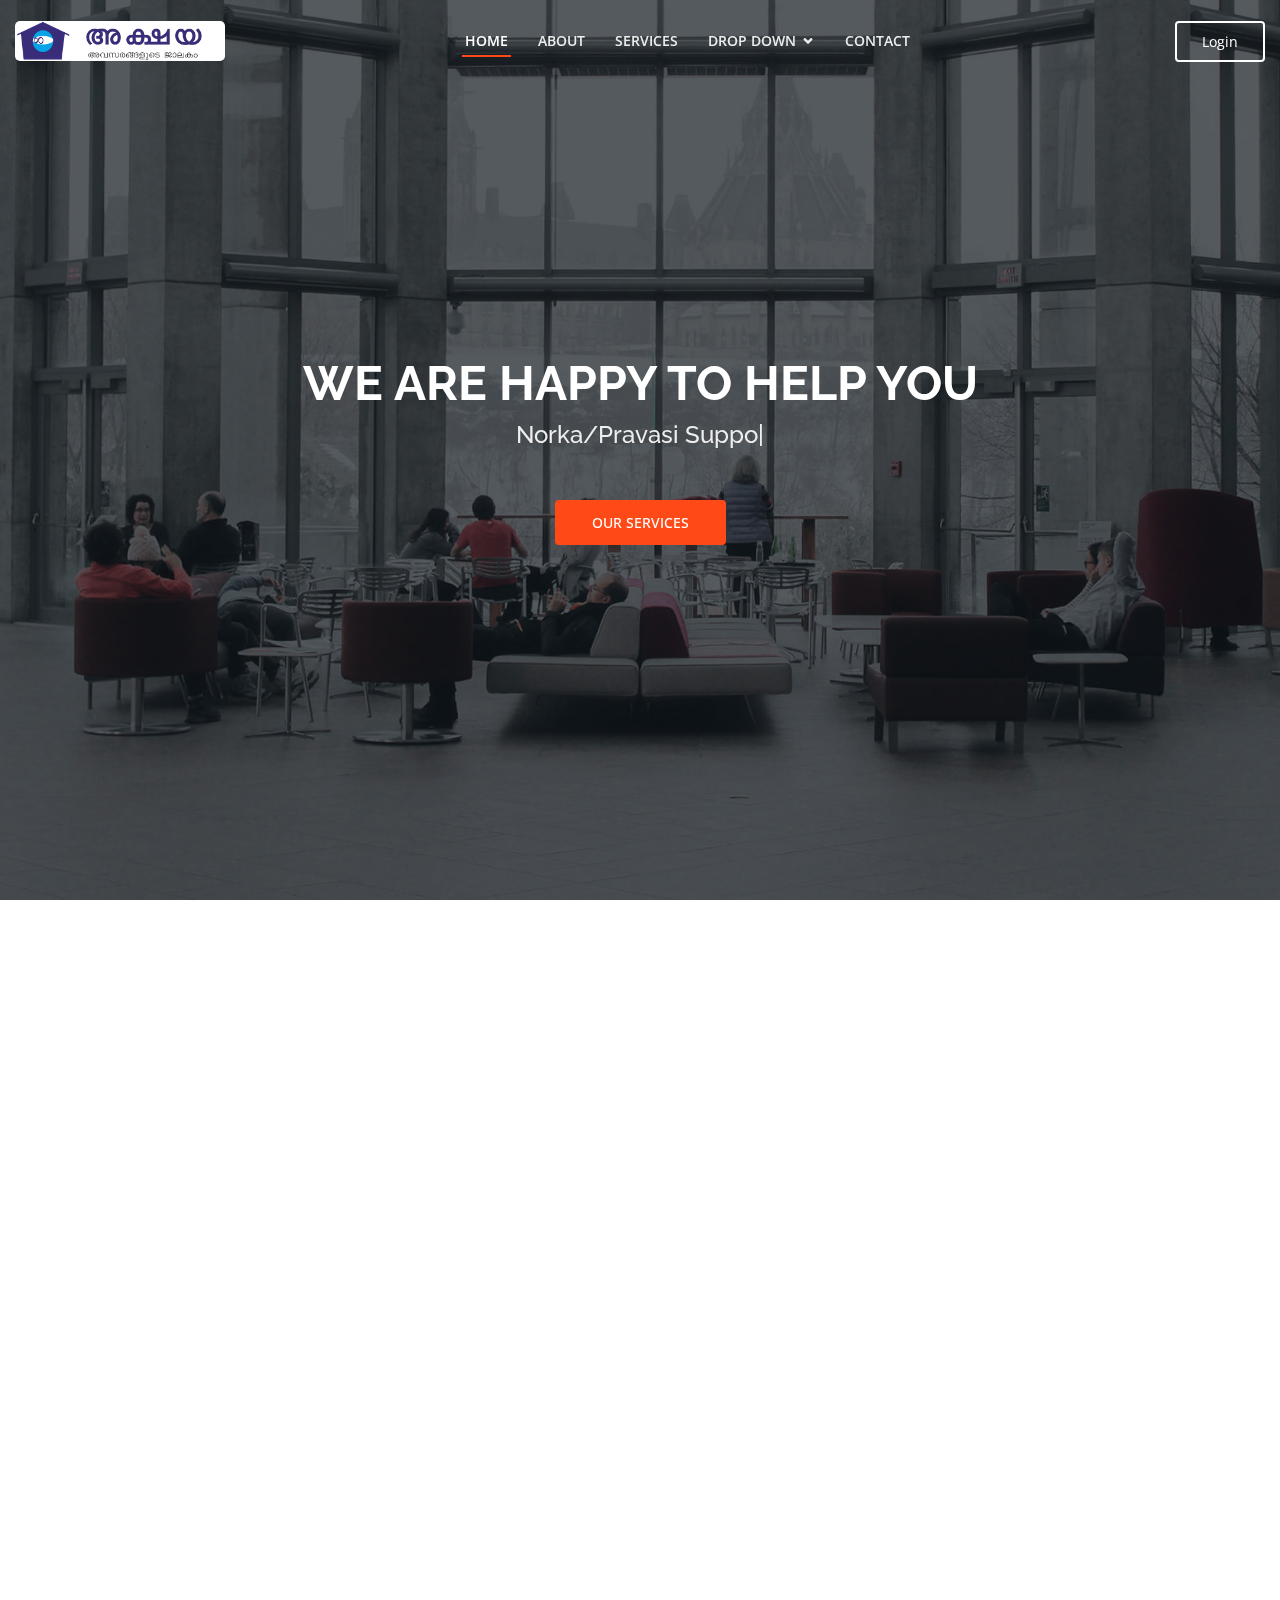
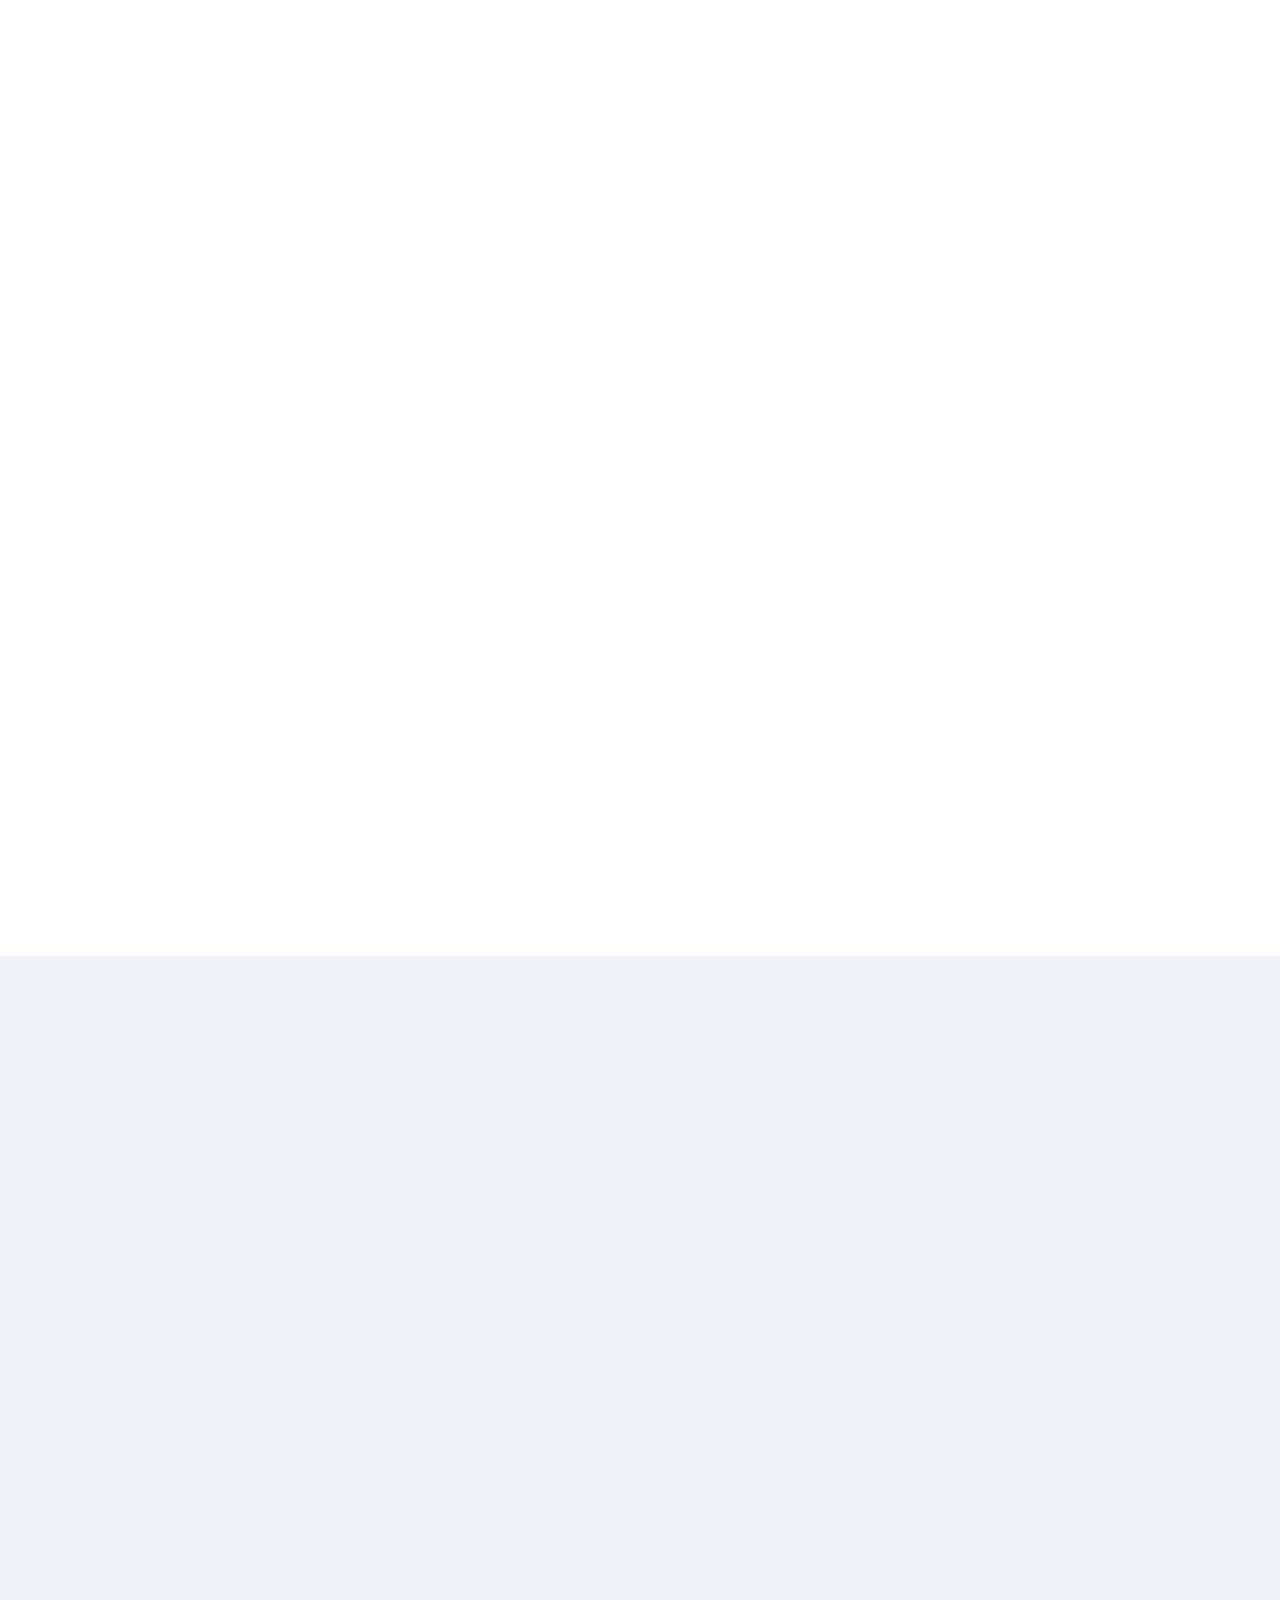
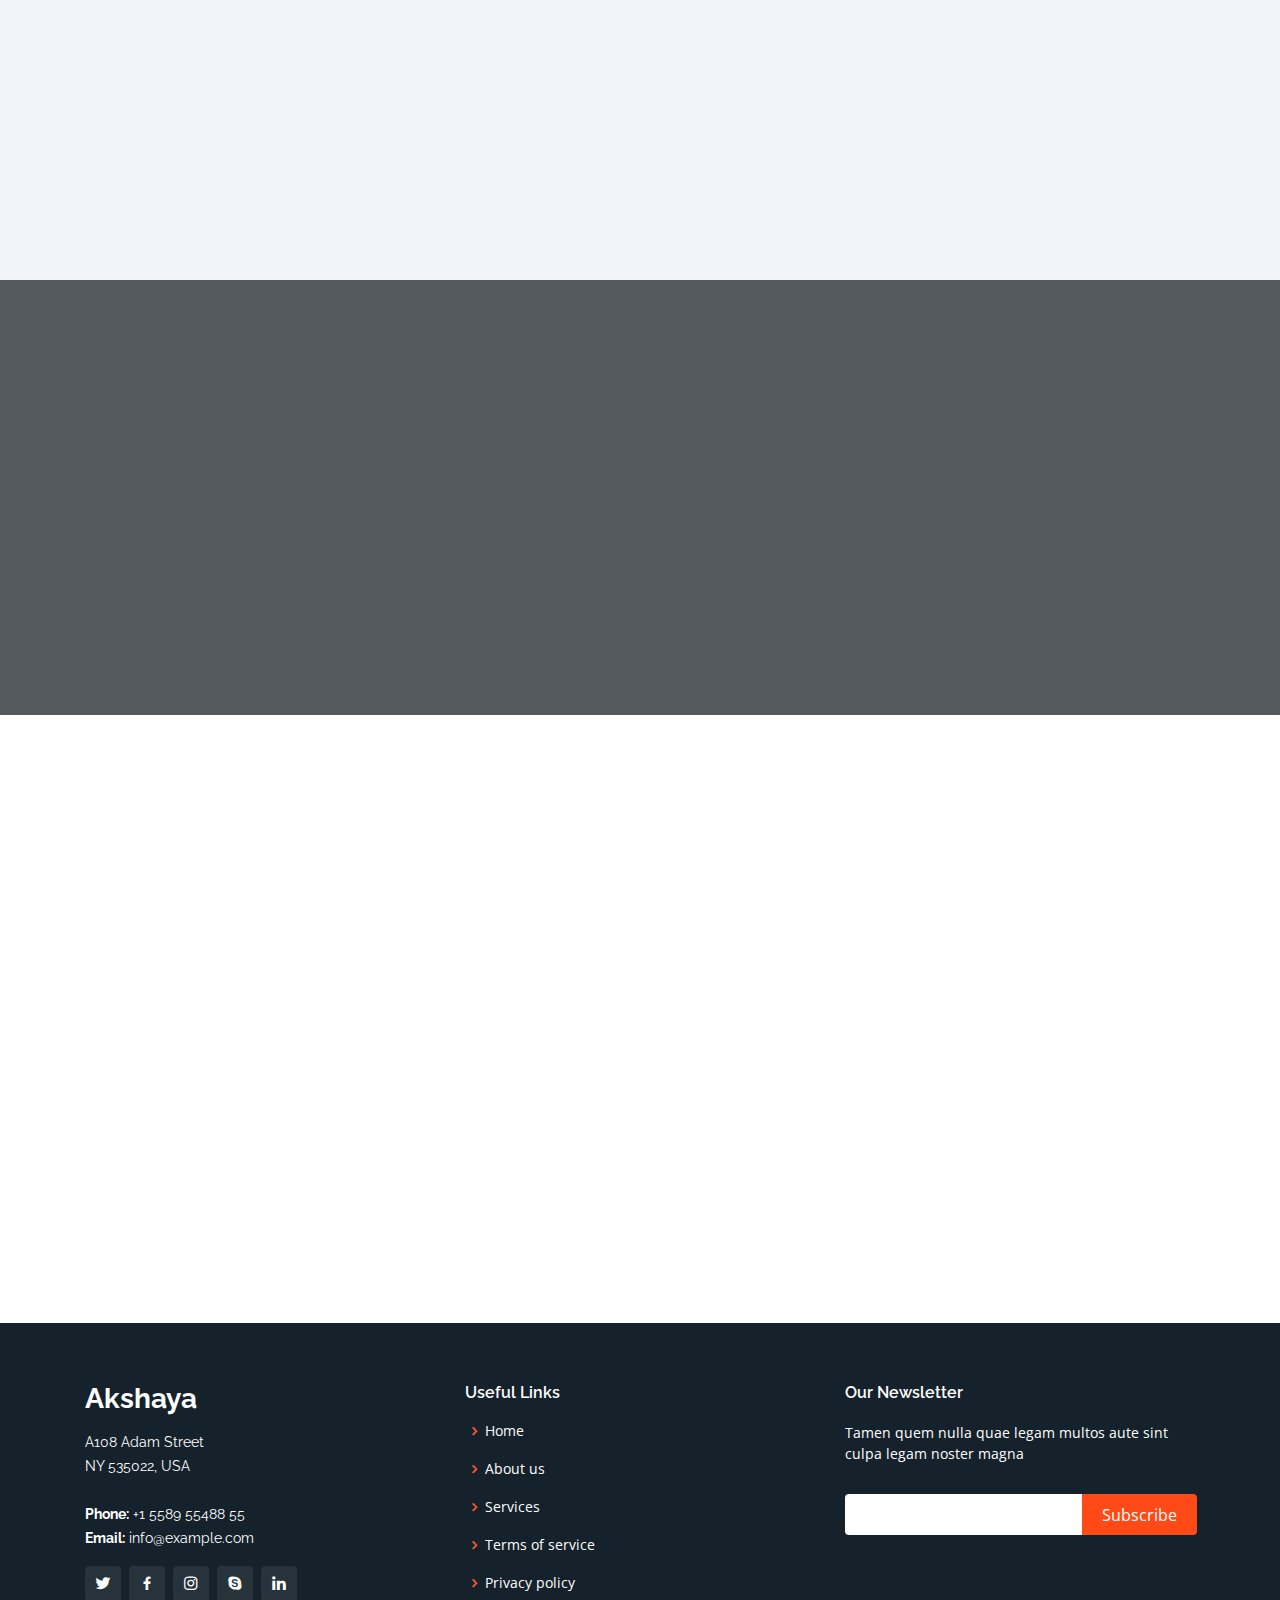
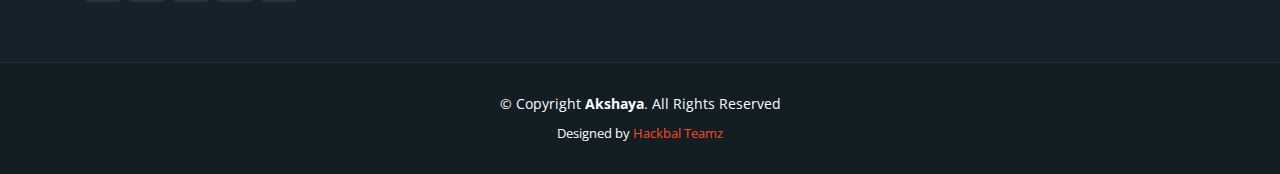
==== index.html @ 912b1331 "added objectives" ====
<!DOCTYPE html>
<html lang="en">

<head>
  <meta charset="utf-8">
  <meta content="width=device-width, initial-scale=1.0" name="viewport">

  <title>Akshaya</title>
  <meta content="" name="descriptison">
  <meta content="" name="keywords">

  <!-- Favicons -->
  <link href="assets/img/favicon.png" rel="icon">
  <link href="assets/img/apple-touch-icon.png" rel="apple-touch-icon">

  <!-- Google Fonts -->
  <link href="https://fonts.googleapis.com/css?family=Open+Sans:300,300i,400,400i,600,600i,700,700i|Raleway:300,300i,400,400i,500,500i,600,600i,700,700i|Poppins:300,300i,400,400i,500,500i,600,600i,700,700i" rel="stylesheet">

  <!-- Vendor CSS Files -->
  <link href="assets/vendor/bootstrap/css/bootstrap.min.css" rel="stylesheet">
  <link href="assets/vendor/icofont/icofont.min.css" rel="stylesheet">
  <link href="assets/vendor/boxicons/css/boxicons.min.css" rel="stylesheet">
  <link href="assets/vendor/venobox/venobox.css" rel="stylesheet">
  <link href="assets/vendor/remixicon/remixicon.css" rel="stylesheet">
  <link href="assets/vendor/owl.carousel/assets/owl.carousel.min.css" rel="stylesheet">
  <link href="assets/vendor/aos/aos.css" rel="stylesheet">

  <!-- Template Main CSS File -->
  <link href="assets/css/style.css" rel="stylesheet">

 
</head>

<body>

  <!-- ======= Header ======= -->
  <header id="header" class="fixed-top ">
    <div class="container-fluid d-flex align-items-center justify-content-between">

     <!--  <h1 class="logo"><a href="index.html">Akshaya</a></h1>-->
      <!-- Uncomment below if you prefer to use an image logo -->
      <a href="index.html" class="logo"><img src="assets/img/logo.gif" style="border-radius: 5px" alt="" class="img-fluid"></a>

      <nav class="nav-menu d-none d-lg-block">
        <ul>
          <li class="active"><a href="index.html">Home</a></li>
          <li><a href="#about">About</a></li>
          <li><a href="#services">Services</a></li>
          <li class="drop-down"><a href="">Drop Down</a>
            <ul>
              <li><a href="#">Drop Down 1</a></li>
              <li class="drop-down"><a href="#">Deep Drop Down</a>
                <ul>
                  <li><a href="#">Deep Drop Down 1</a></li>
                  <li><a href="#">Deep Drop Down 2</a></li>
                  <li><a href="#">Deep Drop Down 3</a></li>
                  <li><a href="#">Deep Drop Down 4</a></li>
                  <li><a href="#">Deep Drop Down 5</a></li>
                </ul>
              </li>
              <li><a href="#">Drop Down 2</a></li>
              <li><a href="#">Drop Down 3</a></li>
              <li><a href="#">Drop Down 4</a></li>
            </ul>
          </li>
          <li><a href="#contact">Contact</a></li>

        </ul>
      </nav><!-- .nav-menu -->

      <a href="#about" class="get-started-btn scrollto">Login</a>

    </div>
  </header><!-- End Header -->

  <!-- ======= Hero Section ======= -->
  <section id="hero">
    <div class="hero-container" data-aos="fade-up" data-aos-delay="150">
      <h1>We are happy to help you</h1>
      <h2><span class="typed" data-typed-items="
Norka/Pravasi Support &#8211; Registration, ID card, Insurance, Loan, welfare schemes -
 Pravasi Support &#8211; Welfare board registrations and payments -
 e Manal Pass Booking, Port Sand registration and booking -
Motor vehicle related &#8211; Driving License and Vehicle RC related services-
 Kerala PSC and UPSC one time registration, Application, Support and help desk-
 GST Registration and support, Income Tax Filing, e Way Bills-
 Food Safety Registration, e Tender, e Auction-
Digital Signature, Jeevan Pramaan, Aadhaar Linking / Seading -
 Online Applications &#8211; Scholarships / Online exams / other online Applications-
 Online Certificates &#8211; Birth, Marriage Death certificates -
 "></span></h2>
      <div class="d-flex">
        <a href="#services" class="btn-get-started scrollto">Our Services</a>
        
      </div>
    </div>
  </section><!-- End Hero -->

  <main id="main">

    <!-- ======= About Section ======= -->
    <section id="about" class="about">
      <div class="container" data-aos="fade-up">

        <div class="row justify-content-end">
          <div class="col-lg-11">
            <div class="row justify-content-end">

              <div class="col-lg-4 col-md-5 col-6 d-md-flex align-items-md-stretch">
                <div class="count-box">
                  <i class="icofont-simple-smile"></i>
                  <span data-toggle="counter-up">65</span>
                  <p>Happy Clients</p>
                </div>
              </div>

              <div class="col-lg-4 col-md-5 col-6 d-md-flex align-items-md-stretch">
                <div class="count-box">
                  <i class="icofont-document-folder"></i>
                  <span data-toggle="counter-up">25</span>
                  <p>Services</p>
                </div>
              </div>

              <div class="col-lg-4 col-md-5 col-6 d-md-flex align-items-md-stretch">
                <div class="count-box">
                  <i class="icofont-clock-time"></i>
                  <span data-toggle="counter-up">2</span>
                  <p>Years of experience</p>
                </div>
              </div>


            </div>
          </div>
        </div>

        <div class="row">

          <div class="col-lg-6 video-box align-self-baseline" data-aos="zoom-in" data-aos-delay="100">
            <img src="assets/img/about.jpg" class="img-fluid" alt="">
            <a href="https://www.youtube.com/watch?v=jDDaplaOz7Q" class="venobox play-btn mb-4" data-vbtype="video" data-autoplay="true"></a>
          </div>

          <div class="col-lg-6 pt-3 pt-lg-0 content">
            <h3>അക്ഷയ ഇ കേന്ദ്രം –  സര്‍ക്കാര്‍ അംഗീകൃത സേവന ദാതാവ്</h3>
            <p class="font-italic">
             അക്ഷയ രാജ്യത്തിനു തന്നെ മാതൃക, കേരളത്തിലെ ഡിജിറ്റൽ വിപ്ലവത്തിലെ ശക്തമായ സാനിദ്ധ്യം. ഡിജിറ്റൽ സാക്ഷരത മുതൽ ആധാർ വരെ, തൊട്ടതെന്തും പൊന്നാക്കിയിട്ടേയുള്ളൂ കേരളത്തിലെ അക്ഷയ കേന്ദ്രങ്ങൾ. കേരള ജനതക്ക് അക്ഷയ കേന്ദ്രം ഒരു കുടുംബാംഗത്തെ പോലെ തന്നെയാണ്.
            </p>
            <ul>
              <li><i class="bx bx-check-double"></i>സര്‍ക്കാര്‍ – സര്‍ക്കാരിതര സേവനങ്ങള്‍ക്ക് അംഗീകൃത ജനസേവന കേന്ദ്രമായ അക്ഷയയെ മാത്രം ആശ്രയിക്കുക</li>
              <li><i class="bx bx-check-double"></i>അനധികൃത സ്ഥാപനങ്ങളില്‍ പോയി വഞ്ചിതരാകാതിരിക്കുക. വ്യാജ കേന്ദ്രങ്ങള്‍ നിങ്ങളുടെ വിലപ്പെട്ട രേഖകള്‍ ദുരുപയോഗം ചെയ്തേക്കാം.</li>
              <li><i class="bx bx-check-double"></i>സര്‍ക്കാര്‍ അംഗീകൃത ഏജന്‍സിയായ അക്ഷയയില്‍ നിങ്ങള്‍ നല്‍കുന്ന രേഖകള്‍ സുരക്ഷിതമായിരിക്കും.</li>
              <li><i class="bx bx-check-double"></i>അവിടെനിന്ന് ലഭിക്കുന്ന വിവരങ്ങള്‍ ആധികാരികവും വിശ്വസനീയവുമായിരിക്കും.</li>
            </ul>
            <p style="font-size: 10px;">
              അക്ഷയ കേന്ദ്രങ്ങള്‍ പ്രവര്‍ത്തിക്കുന്നത് നിങ്ങള്‍ക്കു വേണ്ടിയാണ്. അനധികൃത കേന്ദ്രങ്ങളുടെ കെണിയില്‍പെട്ട് വഞ്ചിതരാകാതിരിക്കുക,
            </p>
          </div>

        </div>

      </div>
    </section><!-- End About Section -->

    <!-- ======= About Boxes Section ======= -->
    <section id="about-boxes" class="about-boxes">
      <div class="container" data-aos="fade-up" style="max-width: 100vw;">

        <div class="row">
          <div class="col-lg-4 col-md-6 d-flex align-items-stretch" data-aos="fade-up" data-aos-delay="100">
            <div class="card">
              <img src="assets/img/about-boxes-1.jpg" class="card-img-top" alt="...">
              <div class="card-icon">
                <i class="ri-brush-4-line"></i>
              </div>
              <div class="card-body">
                <h5 class="card-title"><a href="">Our Mission</a></h5>
                <p class="card-text"><ul style="text-align: justify;"><li>To bridge the gap between the ‘Information Rich and the Information Poor’.</li><li>Improving public service delivery by making services accessible to 'the common man' in her/his locality.</li><li>To improve e-literacy in underserved areas and to provide a platform for Government to citizen services through a public-private partnership.</li><li>Transformation of Governance to provide efficient, transparent and convenient services to the Citizens through Information & Communication Technologies.</li></ul>
                </p>
              </div>
            </div>
          </div>
          <div class="col-lg-4 col-md-6 d-flex align-items-stretch" data-aos="fade-up" data-aos-delay="200">
            <div class="card">
              <img src="assets/img/about-boxes-3.jpg" class="card-img-top" alt="...">
              <div class="card-icon">
                <i class="ri-calendar-check-line"></i>
              </div>
              <div class="card-body">
                <h5 class="card-title"><a href="">Our Vision</a></h5>
                <p class="card-text"><ul style="text-align: justify;"><li>Achieving 100% digital and social inclusion by ‘Connecting the Unconnected’.</li><li>To improve services at the base of the delivery chain.</li><li>Building collaborative relationships with citizens and other communities.</li><li>Restructuring the programs so as to leverage the assets of Government to enhance the mission productivity.</li><li>Disseminating information to improvepublic communication and to encourage a shared understanding of public issues.</li><li>To promote and strengthen entrepreneurship through digital interventions.</li></ul></p>
              </div>
            </div>
          </div>
          <div class="col-lg-4 col-md-6 d-flex align-items-stretch" data-aos="fade-up" data-aos-delay="200">
            <div class="card">
              <img src="assets/img/about-boxes-2.jpg" class="card-img-top" alt="...">
              <div class="card-icon">
                <i class="ri-check-line"></i>
              </div>
              <div class="card-body">
                <h5 class="card-title"><a href="">Our Objective</a></h5>
                <p class="card-text"><ul style="text-align: justify;"><li>To harness ICT in order to build and better services finally transforming the relationship between government and state.</li><li>To understand current and future demand for digital skills in the economy; to understand the routes to bridge the gap by identifying the risks and opportunities in addressing digital skills.</li><li>To ensure that the government achieves its delivery priorities, across the key areas of public service.</li></ul></p>
              </div>
            </div>
          </div>
        </div>

      </div>
    </section><!-- End About Boxes Section -->

    <!-- ======= Features Section ======= 
    <section id="features" class="features">
      <div class="container" data-aos="fade-up">

        <ul class="nav nav-tabs row d-flex">
          <li class="nav-item col-3">
            <a class="nav-link active show" data-toggle="tab" href="#tab-1">
              <i class="ri-gps-line"></i>
              <h4 class="d-none d-lg-block">Modi sit est dela pireda nest</h4>
            </a>
          </li>
          <li class="nav-item col-3">
            <a class="nav-link" data-toggle="tab" href="#tab-2">
              <i class="ri-body-scan-line"></i>
              <h4 class="d-none d-lg-block">Unde praesenti mara setra le</h4>
            </a>
          </li>
          <li class="nav-item col-3">
            <a class="nav-link" data-toggle="tab" href="#tab-3">
              <i class="ri-sun-line"></i>
              <h4 class="d-none d-lg-block">Pariatur explica nitro dela</h4>
            </a>
          </li>
          <li class="nav-item col-3">
            <a class="nav-link" data-toggle="tab" href="#tab-4">
              <i class="ri-store-line"></i>
              <h4 class="d-none d-lg-block">Nostrum qui dile node</h4>
            </a>
          </li>
        </ul>

        <div class="tab-content">
          <div class="tab-pane active show" id="tab-1">
            <div class="row">
              <div class="col-lg-6 order-2 order-lg-1 mt-3 mt-lg-0">
                <h3>Voluptatem dignissimos provident quasi corporis voluptates sit assumenda.</h3>
                <p class="font-italic">
                  Lorem ipsum dolor sit amet, consectetur adipiscing elit, sed do eiusmod tempor incididunt ut labore et dolore
                  magna aliqua.
                </p>
                <ul>
                  <li><i class="ri-check-double-line"></i> Ullamco laboris nisi ut aliquip ex ea commodo consequat.</li>
                  <li><i class="ri-check-double-line"></i> Duis aute irure dolor in reprehenderit in voluptate velit.</li>
                  <li><i class="ri-check-double-line"></i> Ullamco laboris nisi ut aliquip ex ea commodo consequat. Duis aute irure dolor in reprehenderit in voluptate trideta storacalaperda mastiro dolore eu fugiat nulla pariatur.</li>
                </ul>
                <p>
                  Ullamco laboris nisi ut aliquip ex ea commodo consequat. Duis aute irure dolor in reprehenderit in voluptate
                  velit esse cillum dolore eu fugiat nulla pariatur. Excepteur sint occaecat cupidatat non proident, sunt in
                  culpa qui officia deserunt mollit anim id est laborum
                </p>
              </div>
              <div class="col-lg-6 order-1 order-lg-2 text-center">
                <img src="assets/img/features-1.png" alt="" class="img-fluid">
              </div>
            </div>
          </div>
          <div class="tab-pane" id="tab-2">
            <div class="row">
              <div class="col-lg-6 order-2 order-lg-1 mt-3 mt-lg-0">
                <h3>Neque exercitationem debitis soluta quos debitis quo mollitia officia est</h3>
                <p>
                  Ullamco laboris nisi ut aliquip ex ea commodo consequat. Duis aute irure dolor in reprehenderit in voluptate
                  velit esse cillum dolore eu fugiat nulla pariatur. Excepteur sint occaecat cupidatat non proident, sunt in
                  culpa qui officia deserunt mollit anim id est laborum
                </p>
                <p class="font-italic">
                  Lorem ipsum dolor sit amet, consectetur adipiscing elit, sed do eiusmod tempor incididunt ut labore et dolore
                  magna aliqua.
                </p>
                <ul>
                  <li><i class="ri-check-double-line"></i> Ullamco laboris nisi ut aliquip ex ea commodo consequat.</li>
                  <li><i class="ri-check-double-line"></i> Duis aute irure dolor in reprehenderit in voluptate velit.</li>
                  <li><i class="ri-check-double-line"></i> Provident mollitia neque rerum asperiores dolores quos qui a. Ipsum neque dolor voluptate nisi sed.</li>
                  <li><i class="ri-check-double-line"></i> Ullamco laboris nisi ut aliquip ex ea commodo consequat. Duis aute irure dolor in reprehenderit in voluptate trideta storacalaperda mastiro dolore eu fugiat nulla pariatur.</li>
                </ul>
              </div>
              <div class="col-lg-6 order-1 order-lg-2 text-center">
                <img src="assets/img/features-2.png" alt="" class="img-fluid">
              </div>
            </div>
          </div>
          <div class="tab-pane" id="tab-3">
            <div class="row">
              <div class="col-lg-6 order-2 order-lg-1 mt-3 mt-lg-0">
                <h3>Voluptatibus commodi ut accusamus ea repudiandae ut autem dolor ut assumenda</h3>
                <p>
                  Ullamco laboris nisi ut aliquip ex ea commodo consequat. Duis aute irure dolor in reprehenderit in voluptate
                  velit esse cillum dolore eu fugiat nulla pariatur. Excepteur sint occaecat cupidatat non proident, sunt in
                  culpa qui officia deserunt mollit anim id est laborum
                </p>
                <ul>
                  <li><i class="ri-check-double-line"></i> Ullamco laboris nisi ut aliquip ex ea commodo consequat.</li>
                  <li><i class="ri-check-double-line"></i> Duis aute irure dolor in reprehenderit in voluptate velit.</li>
                  <li><i class="ri-check-double-line"></i> Provident mollitia neque rerum asperiores dolores quos qui a. Ipsum neque dolor voluptate nisi sed.</li>
                </ul>
                <p class="font-italic">
                  Lorem ipsum dolor sit amet, consectetur adipiscing elit, sed do eiusmod tempor incididunt ut labore et dolore
                  magna aliqua.
                </p>
              </div>
              <div class="col-lg-6 order-1 order-lg-2 text-center">
                <img src="assets/img/features-3.png" alt="" class="img-fluid">
              </div>
            </div>
          </div>
          <div class="tab-pane" id="tab-4">
            <div class="row">
              <div class="col-lg-6 order-2 order-lg-1 mt-3 mt-lg-0">
                <h3>Omnis fugiat ea explicabo sunt dolorum asperiores sequi inventore rerum</h3>
                <p>
                  Ullamco laboris nisi ut aliquip ex ea commodo consequat. Duis aute irure dolor in reprehenderit in voluptate
                  velit esse cillum dolore eu fugiat nulla pariatur. Excepteur sint occaecat cupidatat non proident, sunt in
                  culpa qui officia deserunt mollit anim id est laborum
                </p>
                <p class="font-italic">
                  Lorem ipsum dolor sit amet, consectetur adipiscing elit, sed do eiusmod tempor incididunt ut labore et dolore
                  magna aliqua.
                </p>
                <ul>
                  <li><i class="ri-check-double-line"></i> Ullamco laboris nisi ut aliquip ex ea commodo consequat.</li>
                  <li><i class="ri-check-double-line"></i> Duis aute irure dolor in reprehenderit in voluptate velit.</li>
                  <li><i class="ri-check-double-line"></i> Ullamco laboris nisi ut aliquip ex ea commodo consequat. Duis aute irure dolor in reprehenderit in voluptate trideta storacalaperda mastiro dolore eu fugiat nulla pariatur.</li>
                </ul>
              </div>
              <div class="col-lg-6 order-1 order-lg-2 text-center">
                <img src="assets/img/features-4.png" alt="" class="img-fluid">
              </div>
            </div>
          </div>
        </div>

      </div>
    </section>End Features Section -->

    <!-- ======= Services Section ======= -->
    <section id="services" class="services section-bg">
      <div class="container" data-aos="fade-up">

        <div class="section-title">
          <h2>Services</h2>
          <p>Check our Services</p>
        </div>

        <div class="row" data-aos="fade-up" data-aos-delay="200">
          <div class="col-md-6">
            <div class="icon-box">
              <i class="icofont-computer"></i>
           
              <p>Norka/Pravasi Support &#8211; Registration, ID card, Insurance, Loan, welfare schemes</p>
            </div>
          </div>
          <div class="col-md-6 mt-4 mt-md-0">
            <div class="icon-box">
              <i class="icofont-chart-bar-graph"></i>
             
              <p>Pravasi Support &#8211; Welfare board registrations and payments</p>
            </div>
          </div>
          <div class="col-md-6 mt-4 mt-md-0">
            <div class="icon-box">
              <i class="icofont-image"></i>
             
              <p>e Manal Pass Booking, Port Sand registration and booking</p>
            </div>
          </div>
          <div class="col-md-6 mt-4 mt-md-0">
            <div class="icon-box">
              <i class="icofont-settings"></i>
            
              <p>Motor vehicle related &#8211; Driving License and Vehicle RC related services</p>
            </div>
          </div>
          <div class="col-md-6 mt-4 mt-md-0">
            <div class="icon-box">
              <i class="icofont-earth"></i>
             
              <p>Kerala PSC and UPSC one time registration, Application, Support and help desk</p>
            </div>
          </div>
          <div class="col-md-6 mt-4 mt-md-0">
            <div class="icon-box">
              <i class="icofont-earth"></i>
             
              <p>Food Safety Registration, e Tender, e Auction</p>
            </div>
          </div>
          <div class="col-md-6 mt-4 mt-md-0">
            <div class="icon-box">
              <i class="icofont-earth"></i>
             
              <p>Digital Signature, Jeevan Pramaan, Aadhaar Linking / Seading</p>
            </div>
          </div>
          <div class="col-md-6 mt-4 mt-md-0">
            <div class="icon-box">
              <i class="icofont-earth"></i>
             
              <p>Online Applications &#8211; Scholarships / Online exams / other online Applications</p>
            </div>
          </div>
          <div class="col-md-6 mt-4 mt-md-0">
            <div class="icon-box">
              <i class="icofont-earth"></i>
              
              <p>Online Certificates &#8211; Birth, Marriage Death certificates</p>
            </div>
          </div>
          <div class="col-md-6 mt-4 mt-md-0">
            <div class="icon-box">
              <i class="icofont-tasks-alt"></i>
              
              <p>ST Registration and support, Income Tax Filing, e Way Bills</p>
            </div>
          </div>
        </div>

      </div>
    </section><!-- End Services Section -->

    <!-- ======= Testimonials Section ======= -->
    <section id="testimonials" class="testimonials">
      <div class="container" data-aos="zoom-in">

        <div class="owl-carousel testimonials-carousel">

          <div class="testimonial-item">
            <img src="assets/img/testimonials/testimonials-1.jpg" class="testimonial-img" alt="">
            <h3>Saul Goodman</h3>
            <h4>Ceo &amp; Founder</h4>
            <p>
              <i class="bx bxs-quote-alt-left quote-icon-left"></i>
              Proin iaculis purus consequat sem cure digni ssim donec porttitora entum suscipit rhoncus. Accusantium quam, ultricies eget id, aliquam eget nibh et. Maecen aliquam, risus at semper.
              <i class="bx bxs-quote-alt-right quote-icon-right"></i>
            </p>
          </div>

          <div class="testimonial-item">
            <img src="assets/img/testimonials/testimonials-2.jpg" class="testimonial-img" alt="">
            <h3>Sara Wilsson</h3>
            <h4>Designer</h4>
            <p>
              <i class="bx bxs-quote-alt-left quote-icon-left"></i>
              Export tempor illum tamen malis malis eram quae irure esse labore quem cillum quid cillum eram malis quorum velit fore eram velit sunt aliqua noster fugiat irure amet legam anim culpa.
              <i class="bx bxs-quote-alt-right quote-icon-right"></i>
            </p>
          </div>

          <div class="testimonial-item">
            <img src="assets/img/testimonials/testimonials-3.jpg" class="testimonial-img" alt="">
            <h3>Jena Karlis</h3>
            <h4>Store Owner</h4>
            <p>
              <i class="bx bxs-quote-alt-left quote-icon-left"></i>
              Enim nisi quem export duis labore cillum quae magna enim sint quorum nulla quem veniam duis minim tempor labore quem eram duis noster aute amet eram fore quis sint minim.
              <i class="bx bxs-quote-alt-right quote-icon-right"></i>
            </p>
          </div>

          <div class="testimonial-item">
            <img src="assets/img/testimonials/testimonials-4.jpg" class="testimonial-img" alt="">
            <h3>Matt Brandon</h3>
            <h4>Freelancer</h4>
            <p>
              <i class="bx bxs-quote-alt-left quote-icon-left"></i>
              Fugiat enim eram quae cillum dolore dolor amet nulla culpa multos export minim fugiat minim velit minim dolor enim duis veniam ipsum anim magna sunt elit fore quem dolore labore illum veniam.
              <i class="bx bxs-quote-alt-right quote-icon-right"></i>
            </p>
          </div>

          <div class="testimonial-item">
            <img src="assets/img/testimonials/testimonials-5.jpg" class="testimonial-img" alt="">
            <h3>John Larson</h3>
            <h4>Entrepreneur</h4>
            <p>
              <i class="bx bxs-quote-alt-left quote-icon-left"></i>
              Quis quorum aliqua sint quem legam fore sunt eram irure aliqua veniam tempor noster veniam enim culpa labore duis sunt culpa nulla illum cillum fugiat legam esse veniam culpa fore nisi cillum quid.
              <i class="bx bxs-quote-alt-right quote-icon-right"></i>
            </p>
          </div>

        </div>

      </div>
    </section><!-- End Testimonials Section -->

    <!-- ======= Contact Section ======= -->
    <section id="contact" class="contact">
      <div class="container" data-aos="fade-up">

    <div class=" section-title">
        <h2>Contact</h2>
        <p>Contact Us</p>
      </div>

      <div class="row">

        <div class="col-lg-6">

          <div class="row">
            <div class="col-md-12">
              <div class="info-box">
                <i class="bx bx-map"></i>
                <h3>Our Address</h3>
                <p>A108 Adam Street, New York, NY 535022</p>
              </div>
            </div>
            <div class="col-md-6">
              <div class="info-box mt-4">
                <i class="bx bx-envelope"></i>
                <h3>Email Us</h3>
                <p>info@example.com<br>contact@example.com</p>
              </div>
            </div>
            <div class="col-md-6">
              <div class="info-box mt-4">
                <i class="bx bx-phone-call"></i>
                <h3>Call Us</h3>
                <p>+1 5589 55488 55<br>+1 6678 254445 41</p>
              </div>
            </div>
          </div>

        </div>

        <div class="col-lg-6 mt-4 mt-lg-0">
          <form action="forms/contact.php" method="post" role="form" class="php-email-form">
            <div class="form-row">
              <div class="col-md-5 form-group">
                <input type="text" name="name" class="form-control" id="name" placeholder="Your Name" data-rule="minlen:4" data-msg="Please enter at least 4 chars" />
                <div class="validate"></div>
              </div>
              <div class="col-md-5 form-group">
                <input type="email" class="form-control" name="email" id="email" placeholder="Your Email" data-rule="email" data-msg="Please enter a valid email" />
                <div class="validate"></div>
              </div>
            </div>
            <div class="form-group">
              <input type="text" class="form-control" name="subject" id="subject" placeholder="Subject" data-rule="minlen:4" data-msg="Please enter at least 8 chars of subject" />
              <div class="validate"></div>
            </div>
            <div class="form-group">
              <textarea class="form-control" name="message" rows="5" data-rule="required" data-msg="Please write something for us" placeholder="Message"></textarea>
              <div class="validate"></div>
            </div>
            <div class="mb-3">
              <div class="loading">Loading</div>
              <div class="error-message"></div>
              <div class="sent-message">Your message has been sent. Thank you!</div>
            </div>
            <div class="text-center"><button type="submit">Send Message</button></div>
          </form>
        </div>

      </div>

      </div>
    </section><!-- End Contact Section -->

  </main><!-- End #main -->

  <!-- ======= Footer ======= -->
  <footer id="footer">
    <div class="footer-top">
      <div class="container">
        <div class="row">

          <div class="col-lg-4 col-md-6">
            <div class="footer-info">
              <h3>Akshaya</h3>
              <p>
                A108 Adam Street <br>
                NY 535022, USA<br><br>
                <strong>Phone:</strong> +1 5589 55488 55<br>
                <strong>Email:</strong> info@example.com<br>
              </p>
              <div class="social-links mt-3">
                <a href="#" class="twitter"><i class="bx bxl-twitter"></i></a>
                <a href="#" class="facebook"><i class="bx bxl-facebook"></i></a>
                <a href="#" class="instagram"><i class="bx bxl-instagram"></i></a>
                <a href="#" class="google-plus"><i class="bx bxl-skype"></i></a>
                <a href="#" class="linkedin"><i class="bx bxl-linkedin"></i></a>
              </div>
            </div>
          </div>

          <div class="col-lg-4 col-md-6 footer-links">
            <h4>Useful Links</h4>
            <ul>
              <li><i class="bx bx-chevron-right"></i> <a href="#">Home</a></li>
              <li><i class="bx bx-chevron-right"></i> <a href="#">About us</a></li>
              <li><i class="bx bx-chevron-right"></i> <a href="#">Services</a></li>
              <li><i class="bx bx-chevron-right"></i> <a href="#">Terms of service</a></li>
              <li><i class="bx bx-chevron-right"></i> <a href="#">Privacy policy</a></li>
            </ul>
          </div>

        

          <div class="col-lg-4 col-md-6 footer-newsletter">
            <h4>Our Newsletter</h4>
            <p>Tamen quem nulla quae legam multos aute sint culpa legam noster magna</p>
            <form action="" method="post">
              <input type="email" name="email"><input type="submit" value="Subscribe">
            </form>

          </div>

        </div>
      </div>
    </div>

    <div class="container">
      <div class="copyright">
        &copy; Copyright <strong><span>Akshaya</span></strong>. All Rights Reserved
      </div>
      <div class="credits">
        Designed by <a href="https://Hackbal.com/">Hackbal Teamz</a>
      </div>
    </div>
  </footer><!-- End Footer -->

  <a href="#" class="back-to-top"><i class="ri-arrow-up-line"></i></a>
  <div id="preloader"></div>

  <!-- Vendor JS Files -->
  <script src="assets/vendor/jquery/jquery.min.js"></script>
  <script src="assets/vendor/bootstrap/js/bootstrap.bundle.min.js"></script>
  <script src="assets/vendor/jquery.easing/jquery.easing.min.js"></script>
  <script src="assets/vendor/php-email-form/validate.js"></script>
  <script src="assets/vendor/waypoints/jquery.waypoints.min.js"></script>
  <script src="assets/vendor/counterup/counterup.min.js"></script>
  <script src="assets/vendor/venobox/venobox.min.js"></script>
  <script src="assets/vendor/owl.carousel/owl.carousel.min.js"></script>
  <script src="assets/vendor/isotope-layout/isotope.pkgd.min.js"></script>
  <script src="assets/vendor/aos/aos.js"></script>
  <script src="assets/vendor/typed.js/typed.min.js"></script>

  <!-- Template Main JS File -->
  <script src="assets/js/main.js"></script>

</body>

</html>
---- assets/vendor/venobox/venobox.css ----
/* ------ venobox.css --------*/
.vbox-overlay *, .vbox-overlay *:before, .vbox-overlay *:after{
    -webkit-backface-visibility: hidden;
    -webkit-box-sizing:border-box;
    -moz-box-sizing:border-box;
    box-sizing:border-box;
}
.vbox-overlay * { 
    -webkit-backface-visibility: visible;
    backface-visibility: visible;
}
.vbox-overlay{
    display: -webkit-flex;
    display: flex;
    -webkit-flex-direction: column;
    flex-direction: column;
    -webkit-justify-content: center;
    justify-content: center;
    -webkit-align-items: center;
    align-items: center;
    position: fixed;
    left: 0;
    top: 0;
    bottom: 0;
    right: 0;
    z-index: 999999;
}

/* ----- navigation ----- */
.vbox-title{
    width: 100%;
    height: 40px;
    float: left;
    text-align: center;
    line-height: 28px;
    font-size: 12px;
    padding: 6px 50px;
    overflow: hidden;
    position: fixed;
    display: none;
    left: 0;
    z-index: 89;
}
.vbox-close{
    cursor: pointer;
    position: fixed;
    top: -1px;
    right: 0;
    width: 50px;
    height: 40px;
    padding: 6px;
    display: block;
    background-position:10px center;
    overflow: hidden;
    font-size: 24px;
    line-height: 1;
    text-align: center;
    z-index: 99;
}
.vbox-left{
    cursor: pointer;
    position: fixed;
    left: 0;
    height: 40px;
    overflow: hidden;
    line-height: 28px;
    font-size: 12px;
    z-index: 99;
    display: flex;
    align-items:center;
}
.vbox-num{
    display: inline-block;
    margin: 6px 0 6px 15px;
}
/* ----- Social share ----- */
.vbox-share{
    line-height: 28px;
    font-size: 12px;
    overflow: hidden;
    position: fixed;
    left: 0;
    z-index: 98;
    display: flex;
    align-items:center;
    justify-content: center;
    width: 100%;
    text-align: center;
}
.vbox-share svg{
    max-height: 28px;
    width: 28px;
    z-index: 10;
    margin-left: 12px;
    margin-top: 6px;
    margin-bottom: 6px;
    vertical-align: middle;
}


/* ----- navigation ARROWS ----- */
.vbox-next, .vbox-prev{
    position: fixed;
    top: 50%;
    margin-top: -15px;
    overflow: hidden;
    cursor: pointer;
    display: block;
    width: 45px;
    height: 45px;
    z-index: 99;
}
.vbox-next span, .vbox-prev span{
    position: relative;
    width: 20px;
    height: 20px;
    border: 2px solid transparent;
    border-top-color: #B6B6B6;
    border-right-color: #B6B6B6;
    text-indent: -100px;
    position: absolute;
    top: 8px;
    display: block;
}
.vbox-prev{
    left: 15px;
}
.vbox-next{
    right: 15px;
}
.vbox-prev span{
    left: 10px;
    -ms-transform: rotate(-135deg);
    -webkit-transform: rotate(-135deg);
    transform: rotate(-135deg);
}
.vbox-next span{
    -ms-transform: rotate(45deg);
    -webkit-transform: rotate(45deg);
    transform: rotate(45deg);
    right: 10px;
}
/* ------- inline window ------ */
.vbox-inline{
    width: 420px;
    height: 315px;
    height: 70vh;
    padding: 10px;
    background: #fff;
    margin: 0 auto;
    overflow: auto;
    text-align: left;
}
/* ------- Video & iFrames window ------ */
.venoframe{
    max-width: 100%;
    width: 100%;
    border: none;
    width: 100%;
    height: 260px;
    height: 70vh;
}
.venoframe.vbvid{
    height: 260px;
}
@media (min-width: 768px) {
    .venoframe, .vbox-inline{
        width: 90%;
        height: 360px;
        height: 70vh;
    }
    .venoframe.vbvid{
        width: 640px;
        height: 360px;
    }
}
@media (min-width: 992px) {
    .venoframe, .vbox-inline{
        max-width: 1200px;
        width: 80%;
        height: 540px;
        height: 70vh;
    }
    .venoframe.vbvid{
        width: 960px;
        height: 540px;
    }
}
/* 
Please do NOT edit this part! 
or at least read this note: http://i.imgur.com/7C0ws9e.gif
*/
.vbox-open{
    overflow: hidden;
}
.vbox-container{
    position: absolute;
    left: 0;
    right: 0;
    top: 0;
    bottom: 0;
    overflow-x: hidden;
    overflow-y: scroll;
    overflow-scrolling: touch;
    -webkit-overflow-scrolling: touch;
    z-index: 20;
    max-height: 100%;

}

.vbox-content{
    text-align: center;
    float: left;
    width: 100%;
    position: relative;
    overflow: hidden;
    padding: 20px 4%;
}
.vbox-container img{
    max-width: 100%;
    height: auto;
}
.vbox-figlio{
    box-shadow: 0 0 12px rgba(0,0,0,0.19), 0 6px 6px rgba(0,0,0,0.23);
    max-width: 100%;
    text-align: initial;
}
img.vbox-figlio{
    -webkit-user-select: none;
-khtml-user-select: none;
-moz-user-select: none;
-o-user-select: none;
user-select: none;
}
.vbox-content.swipe-left{
    margin-left: -200px !important;
}
.vbox-content.swipe-right{
    margin-left: 200px !important;
}
.vbox-animated{
    webkit-transition: margin 300ms ease-out;
    transition: margin 300ms ease-out;
}

/* ---------- preloader ----------
 * SPINKIT 
 * http://tobiasahlin.com/spinkit/
-------------------------------- */
.sk-double-bounce,.sk-rotating-plane{width:40px;height:40px;margin:40px auto}.sk-rotating-plane{background-color:#333;-webkit-animation:sk-rotatePlane 1.2s infinite ease-in-out;animation:sk-rotatePlane 1.2s infinite ease-in-out}@-webkit-keyframes sk-rotatePlane{0%{-webkit-transform:perspective(120px) rotateX(0) rotateY(0);transform:perspective(120px) rotateX(0) rotateY(0)}50%{-webkit-transform:perspective(120px) rotateX(-180.1deg) rotateY(0);transform:perspective(120px) rotateX(-180.1deg) rotateY(0)}100%{-webkit-transform:perspective(120px) rotateX(-180deg) rotateY(-179.9deg);transform:perspective(120px) rotateX(-180deg) rotateY(-179.9deg)}}@keyframes sk-rotatePlane{0%{-webkit-transform:perspective(120px) rotateX(0) rotateY(0);transform:perspective(120px) rotateX(0) rotateY(0)}50%{-webkit-transform:perspective(120px) rotateX(-180.1deg) rotateY(0);transform:perspective(120px) rotateX(-180.1deg) rotateY(0)}100%{-webkit-transform:perspective(120px) rotateX(-180deg) rotateY(-179.9deg);transform:perspective(120px) rotateX(-180deg) rotateY(-179.9deg)}}.sk-double-bounce{position:relative}.sk-double-bounce .sk-child{width:100%;height:100%;border-radius:50%;background-color:#333;opacity:.6;position:absolute;top:0;left:0;-webkit-animation:sk-doubleBounce 2s infinite ease-in-out;animation:sk-doubleBounce 2s infinite ease-in-out}.sk-chasing-dots .sk-child,.sk-spinner-pulse,.sk-three-bounce .sk-child{background-color:#333;border-radius:100%}.sk-double-bounce .sk-double-bounce2{-webkit-animation-delay:-1s;animation-delay:-1s}@-webkit-keyframes sk-doubleBounce{0%,100%{-webkit-transform:scale(0);transform:scale(0)}50%{-webkit-transform:scale(1);transform:scale(1)}}@keyframes sk-doubleBounce{0%,100%{-webkit-transform:scale(0);transform:scale(0)}50%{-webkit-transform:scale(1);transform:scale(1)}}.sk-wave{margin:40px auto;width:50px;height:40px;text-align:center;font-size:10px}.sk-wave .sk-rect{background-color:#333;height:100%;width:6px;display:inline-block;-webkit-animation:sk-waveStretchDelay 1.2s infinite ease-in-out;animation:sk-waveStretchDelay 1.2s infinite ease-in-out}.sk-wave .sk-rect1{-webkit-animation-delay:-1.2s;animation-delay:-1.2s}.sk-wave .sk-rect2{-webkit-animation-delay:-1.1s;animation-delay:-1.1s}.sk-wave .sk-rect3{-webkit-animation-delay:-1s;animation-delay:-1s}.sk-wave .sk-rect4{-webkit-animation-delay:-.9s;animation-delay:-.9s}.sk-wave .sk-rect5{-webkit-animation-delay:-.8s;animation-delay:-.8s}@-webkit-keyframes sk-waveStretchDelay{0%,100%,40%{-webkit-transform:scaleY(.4);transform:scaleY(.4)}20%{-webkit-transform:scaleY(1);transform:scaleY(1)}}@keyframes sk-waveStretchDelay{0%,100%,40%{-webkit-transform:scaleY(.4);transform:scaleY(.4)}20%{-webkit-transform:scaleY(1);transform:scaleY(1)}}.sk-wandering-cubes{margin:40px auto;width:40px;height:40px;position:relative}.sk-wandering-cubes .sk-cube{background-color:#333;width:10px;height:10px;position:absolute;top:0;left:0;-webkit-animation:sk-wanderingCube 1.8s ease-in-out -1.8s infinite both;animation:sk-wanderingCube 1.8s ease-in-out -1.8s infinite both}.sk-chasing-dots,.sk-spinner-pulse{width:40px;height:40px;margin:40px auto}.sk-wandering-cubes .sk-cube2{-webkit-animation-delay:-.9s;animation-delay:-.9s}@-webkit-keyframes sk-wanderingCube{0%{-webkit-transform:rotate(0);transform:rotate(0)}25%{-webkit-transform:translateX(30px) rotate(-90deg) scale(.5);transform:translateX(30px) rotate(-90deg) scale(.5)}50%{-webkit-transform:translateX(30px) translateY(30px) rotate(-179deg);transform:translateX(30px) translateY(30px) rotate(-179deg)}50.1%{-webkit-transform:translateX(30px) translateY(30px) rotate(-180deg);transform:translateX(30px) translateY(30px) rotate(-180deg)}75%{-webkit-transform:translateX(0) translateY(30px) rotate(-270deg) scale(.5);transform:translateX(0) translateY(30px) rotate(-270deg) scale(.5)}100%{-webkit-transform:rotate(-360deg);transform:rotate(-360deg)}}@keyframes sk-wanderingCube{0%{-webkit-transform:rotate(0);transform:rotate(0)}25%{-webkit-transform:translateX(30px) rotate(-90deg) scale(.5);transform:translateX(30px) rotate(-90deg) scale(.5)}50%{-webkit-transform:translateX(30px) translateY(30px) rotate(-179deg);transform:translateX(30px) translateY(30px) rotate(-179deg)}50.1%{-webkit-transform:translateX(30px) translateY(30px) rotate(-180deg);transform:translateX(30px) translateY(30px) rotate(-180deg)}75%{-webkit-transform:translateX(0) translateY(30px) rotate(-270deg) scale(.5);transform:translateX(0) translateY(30px) rotate(-270deg) scale(.5)}100%{-webkit-transform:rotate(-360deg);transform:rotate(-360deg)}}.sk-spinner-pulse{-webkit-animation:sk-pulseScaleOut 1s infinite ease-in-out;animation:sk-pulseScaleOut 1s infinite ease-in-out}@-webkit-keyframes sk-pulseScaleOut{0%{-webkit-transform:scale(0);transform:scale(0)}100%{-webkit-transform:scale(1);transform:scale(1);opacity:0}}@keyframes sk-pulseScaleOut{0%{-webkit-transform:scale(0);transform:scale(0)}100%{-webkit-transform:scale(1);transform:scale(1);opacity:0}}.sk-chasing-dots{position:relative;text-align:center;-webkit-animation:sk-chasingDotsRotate 2s infinite linear;animation:sk-chasingDotsRotate 2s infinite linear}.sk-chasing-dots .sk-child{width:60%;height:60%;display:inline-block;position:absolute;top:0;-webkit-animation:sk-chasingDotsBounce 2s infinite ease-in-out;animation:sk-chasingDotsBounce 2s infinite ease-in-out}.sk-chasing-dots .sk-dot2{top:auto;bottom:0;-webkit-animation-delay:-1s;animation-delay:-1s}@-webkit-keyframes sk-chasingDotsRotate{100%{-webkit-transform:rotate(360deg);transform:rotate(360deg)}}@keyframes sk-chasingDotsRotate{100%{-webkit-transform:rotate(360deg);transform:rotate(360deg)}}@-webkit-keyframes sk-chasingDotsBounce{0%,100%{-webkit-transform:scale(0);transform:scale(0)}50%{-webkit-transform:scale(1);transform:scale(1)}}@keyframes sk-chasingDotsBounce{0%,100%{-webkit-transform:scale(0);transform:scale(0)}50%{-webkit-transform:scale(1);transform:scale(1)}}.sk-three-bounce{margin:40px auto;width:80px;text-align:center}.sk-three-bounce .sk-child{width:20px;height:20px;display:inline-block;-webkit-animation:sk-three-bounce 1.4s ease-in-out 0s infinite both;animation:sk-three-bounce 1.4s ease-in-out 0s infinite both}.sk-circle .sk-child:before,.sk-fading-circle .sk-circle:before{display:block;border-radius:100%;content:'';background-color:#333}.sk-three-bounce .sk-bounce1{-webkit-animation-delay:-.32s;animation-delay:-.32s}.sk-three-bounce .sk-bounce2{-webkit-animation-delay:-.16s;animation-delay:-.16s}@-webkit-keyframes sk-three-bounce{0%,100%,80%{-webkit-transform:scale(0);transform:scale(0)}40%{-webkit-transform:scale(1);transform:scale(1)}}@keyframes sk-three-bounce{0%,100%,80%{-webkit-transform:scale(0);transform:scale(0)}40%{-webkit-transform:scale(1);transform:scale(1)}}.sk-circle{margin:40px auto;width:40px;height:40px;position:relative}.sk-circle .sk-child{width:100%;height:100%;position:absolute;left:0;top:0}.sk-circle .sk-child:before{margin:0 auto;width:15%;height:15%;-webkit-animation:sk-circleBounceDelay 1.2s infinite ease-in-out both;animation:sk-circleBounceDelay 1.2s infinite ease-in-out both}.sk-circle .sk-circle2{-webkit-transform:rotate(30deg);-ms-transform:rotate(30deg);transform:rotate(30deg)}.sk-circle .sk-circle3{-webkit-transform:rotate(60deg);-ms-transform:rotate(60deg);transform:rotate(60deg)}.sk-circle .sk-circle4{-webkit-transform:rotate(90deg);-ms-transform:rotate(90deg);transform:rotate(90deg)}.sk-circle .sk-circle5{-webkit-transform:rotate(120deg);-ms-transform:rotate(120deg);transform:rotate(120deg)}.sk-circle .sk-circle6{-webkit-transform:rotate(150deg);-ms-transform:rotate(150deg);transform:rotate(150deg)}.sk-circle .sk-circle7{-webkit-transform:rotate(180deg);-ms-transform:rotate(180deg);transform:rotate(180deg)}.sk-circle .sk-circle8{-webkit-transform:rotate(210deg);-ms-transform:rotate(210deg);transform:rotate(210deg)}.sk-circle .sk-circle9{-webkit-transform:rotate(240deg);-ms-transform:rotate(240deg);transform:rotate(240deg)}.sk-circle .sk-circle10{-webkit-transform:rotate(270deg);-ms-transform:rotate(270deg);transform:rotate(270deg)}.sk-circle .sk-circle11{-webkit-transform:rotate(300deg);-ms-transform:rotate(300deg);transform:rotate(300deg)}.sk-circle .sk-circle12{-webkit-transform:rotate(330deg);-ms-transform:rotate(330deg);transform:rotate(330deg)}.sk-circle .sk-circle2:before{-webkit-animation-delay:-1.1s;animation-delay:-1.1s}.sk-circle .sk-circle3:before{-webkit-animation-delay:-1s;animation-delay:-1s}.sk-circle .sk-circle4:before{-webkit-animation-delay:-.9s;animation-delay:-.9s}.sk-circle .sk-circle5:before{-webkit-animation-delay:-.8s;animation-delay:-.8s}.sk-circle .sk-circle6:before{-webkit-animation-delay:-.7s;animation-delay:-.7s}.sk-circle .sk-circle7:before{-webkit-animation-delay:-.6s;animation-delay:-.6s}.sk-circle .sk-circle8:before{-webkit-animation-delay:-.5s;animation-delay:-.5s}.sk-circle .sk-circle9:before{-webkit-animation-delay:-.4s;animation-delay:-.4s}.sk-circle .sk-circle10:before{-webkit-animation-delay:-.3s;animation-delay:-.3s}.sk-circle .sk-circle11:before{-webkit-animation-delay:-.2s;animation-delay:-.2s}.sk-circle .sk-circle12:before{-webkit-animation-delay:-.1s;animation-delay:-.1s}@-webkit-keyframes sk-circleBounceDelay{0%,100%,80%{-webkit-transform:scale(0);transform:scale(0)}40%{-webkit-transform:scale(1);transform:scale(1)}}@keyframes sk-circleBounceDelay{0%,100%,80%{-webkit-transform:scale(0);transform:scale(0)}40%{-webkit-transform:scale(1);transform:scale(1)}}.sk-cube-grid{width:40px;height:40px;margin:40px auto}.sk-cube-grid .sk-cube{width:33.33%;height:33.33%;background-color:#333;float:left;-webkit-animation:sk-cubeGridScaleDelay 1.3s infinite ease-in-out;animation:sk-cubeGridScaleDelay 1.3s infinite ease-in-out}.sk-cube-grid .sk-cube1{-webkit-animation-delay:.2s;animation-delay:.2s}.sk-cube-grid .sk-cube2{-webkit-animation-delay:.3s;animation-delay:.3s}.sk-cube-grid .sk-cube3{-webkit-animation-delay:.4s;animation-delay:.4s}.sk-cube-grid .sk-cube4{-webkit-animation-delay:.1s;animation-delay:.1s}.sk-cube-grid .sk-cube5{-webkit-animation-delay:.2s;animation-delay:.2s}.sk-cube-grid .sk-cube6{-webkit-animation-delay:.3s;animation-delay:.3s}.sk-cube-grid .sk-cube7{-webkit-animation-delay:0ms;animation-delay:0ms}.sk-cube-grid .sk-cube8{-webkit-animation-delay:.1s;animation-delay:.1s}.sk-cube-grid .sk-cube9{-webkit-animation-delay:.2s;animation-delay:.2s}@-webkit-keyframes sk-cubeGridScaleDelay{0%,100%,70%{-webkit-transform:scale3D(1,1,1);transform:scale3D(1,1,1)}35%{-webkit-transform:scale3D(0,0,1);transform:scale3D(0,0,1)}}@keyframes sk-cubeGridScaleDelay{0%,100%,70%{-webkit-transform:scale3D(1,1,1);transform:scale3D(1,1,1)}35%{-webkit-transform:scale3D(0,0,1);transform:scale3D(0,0,1)}}.sk-fading-circle{margin:40px auto;width:40px;height:40px;position:relative}.sk-fading-circle .sk-circle{width:100%;height:100%;position:absolute;left:0;top:0}.sk-fading-circle .sk-circle:before{margin:0 auto;width:15%;height:15%;-webkit-animation:sk-circleFadeDelay 1.2s infinite ease-in-out both;animation:sk-circleFadeDelay 1.2s infinite ease-in-out both}.sk-fading-circle .sk-circle2{-webkit-transform:rotate(30deg);-ms-transform:rotate(30deg);transform:rotate(30deg)}.sk-fading-circle .sk-circle3{-webkit-transform:rotate(60deg);-ms-transform:rotate(60deg);transform:rotate(60deg)}.sk-fading-circle .sk-circle4{-webkit-transform:rotate(90deg);-ms-transform:rotate(90deg);transform:rotate(90deg)}.sk-fading-circle .sk-circle5{-webkit-transform:rotate(120deg);-ms-transform:rotate(120deg);transform:rotate(120deg)}.sk-fading-circle .sk-circle6{-webkit-transform:rotate(150deg);-ms-transform:rotate(150deg);transform:rotate(150deg)}.sk-fading-circle .sk-circle7{-webkit-transform:rotate(180deg);-ms-transform:rotate(180deg);transform:rotate(180deg)}.sk-fading-circle .sk-circle8{-webkit-transform:rotate(210deg);-ms-transform:rotate(210deg);transform:rotate(210deg)}.sk-fading-circle .sk-circle9{-webkit-transform:rotate(240deg);-ms-transform:rotate(240deg);transform:rotate(240deg)}.sk-fading-circle .sk-circle10{-webkit-transform:rotate(270deg);-ms-transform:rotate(270deg);transform:rotate(270deg)}.sk-fading-circle .sk-circle11{-webkit-transform:rotate(300deg);-ms-transform:rotate(300deg);transform:rotate(300deg)}.sk-fading-circle .sk-circle12{-webkit-transform:rotate(330deg);-ms-transform:rotate(330deg);transform:rotate(330deg)}.sk-fading-circle .sk-circle2:before{-webkit-animation-delay:-1.1s;animation-delay:-1.1s}.sk-fading-circle .sk-circle3:before{-webkit-animation-delay:-1s;animation-delay:-1s}.sk-fading-circle .sk-circle4:before{-webkit-animation-delay:-.9s;animation-delay:-.9s}.sk-fading-circle .sk-circle5:before{-webkit-animation-delay:-.8s;animation-delay:-.8s}.sk-fading-circle .sk-circle6:before{-webkit-animation-delay:-.7s;animation-delay:-.7s}.sk-fading-circle .sk-circle7:before{-webkit-animation-delay:-.6s;animation-delay:-.6s}.sk-fading-circle .sk-circle8:before{-webkit-animation-delay:-.5s;animation-delay:-.5s}.sk-fading-circle .sk-circle9:before{-webkit-animation-delay:-.4s;animation-delay:-.4s}.sk-fading-circle .sk-circle10:before{-webkit-animation-delay:-.3s;animation-delay:-.3s}.sk-fading-circle .sk-circle11:before{-webkit-animation-delay:-.2s;animation-delay:-.2s}.sk-fading-circle .sk-circle12:before{-webkit-animation-delay:-.1s;animation-delay:-.1s}@-webkit-keyframes sk-circleFadeDelay{0%,100%,39%{opacity:0}40%{opacity:1}}@keyframes sk-circleFadeDelay{0%,100%,39%{opacity:0}40%{opacity:1}}.sk-folding-cube{margin:40px auto;width:40px;height:40px;position:relative;-webkit-transform:rotateZ(45deg);transform:rotateZ(45deg)}.sk-folding-cube .sk-cube{float:left;width:50%;height:50%;position:relative;-webkit-transform:scale(1.1);-ms-transform:scale(1.1);transform:scale(1.1)}.sk-folding-cube .sk-cube:before{content:'';position:absolute;top:0;left:0;width:100%;height:100%;background-color:#333;-webkit-animation:sk-foldCubeAngle 2.4s infinite linear both;animation:sk-foldCubeAngle 2.4s infinite linear both;-webkit-transform-origin:100% 100%;-ms-transform-origin:100% 100%;transform-origin:100% 100%}.sk-folding-cube .sk-cube2{-webkit-transform:scale(1.1) rotateZ(90deg);transform:scale(1.1) rotateZ(90deg)}.sk-folding-cube .sk-cube3{-webkit-transform:scale(1.1) rotateZ(180deg);transform:scale(1.1) rotateZ(180deg)}.sk-folding-cube .sk-cube4{-webkit-transform:scale(1.1) rotateZ(270deg);transform:scale(1.1) rotateZ(270deg)}.sk-folding-cube .sk-cube2:before{-webkit-animation-delay:.3s;animation-delay:.3s}.sk-folding-cube .sk-cube3:before{-webkit-animation-delay:.6s;animation-delay:.6s}.sk-folding-cube .sk-cube4:before{-webkit-animation-delay:.9s;animation-delay:.9s}@-webkit-keyframes sk-foldCubeAngle{0%,10%{-webkit-transform:perspective(140px) rotateX(-180deg);transform:perspective(140px) rotateX(-180deg);opacity:0}25%,75%{-webkit-transform:perspective(140px) rotateX(0);transform:perspective(140px) rotateX(0);opacity:1}100%,90%{-webkit-transform:perspective(140px) rotateY(180deg);transform:perspective(140px) rotateY(180deg);opacity:0}}@keyframes sk-foldCubeAngle{0%,10%{-webkit-transform:perspective(140px) rotateX(-180deg);transform:perspective(140px) rotateX(-180deg);opacity:0}25%,75%{-webkit-transform:perspective(140px) rotateX(0);transform:perspective(140px) rotateX(0);opacity:1}100%,90%{-webkit-transform:perspective(140px) rotateY(180deg);transform:perspective(140px) rotateY(180deg);opacity:0}}
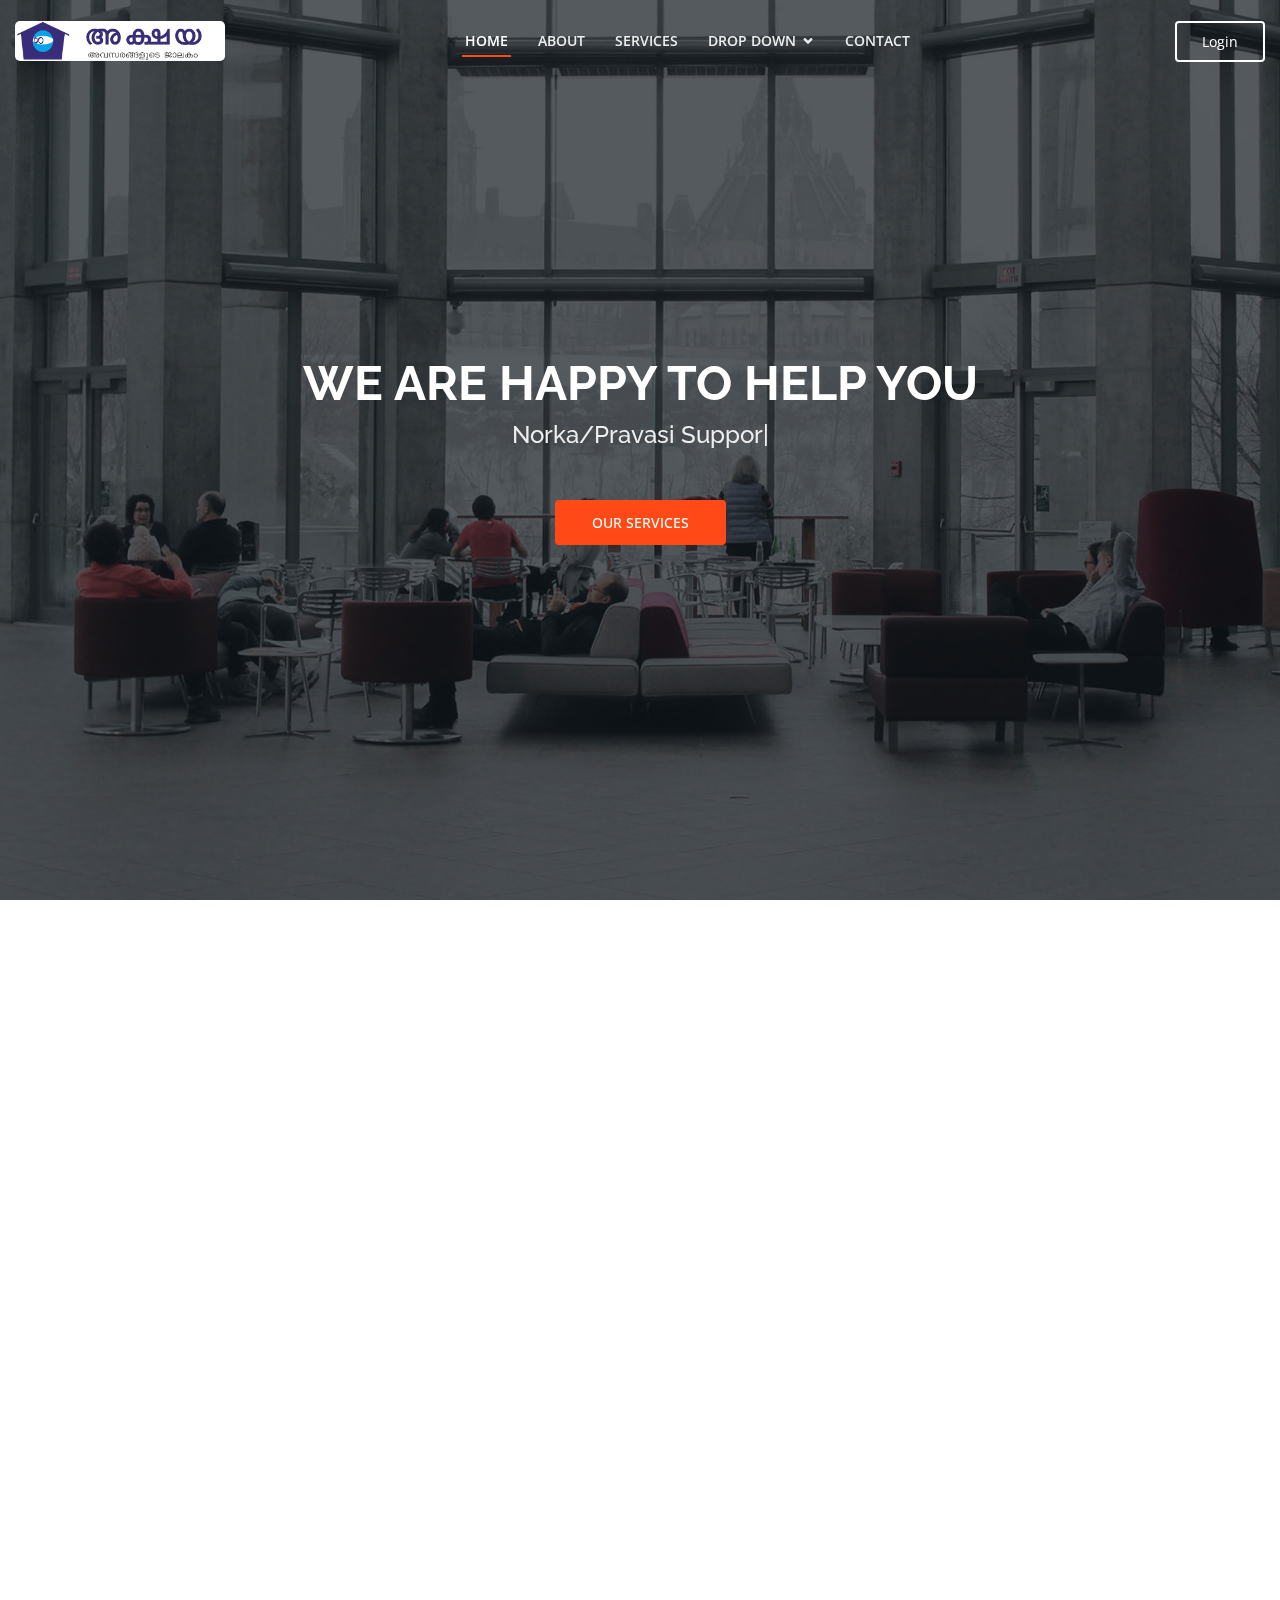
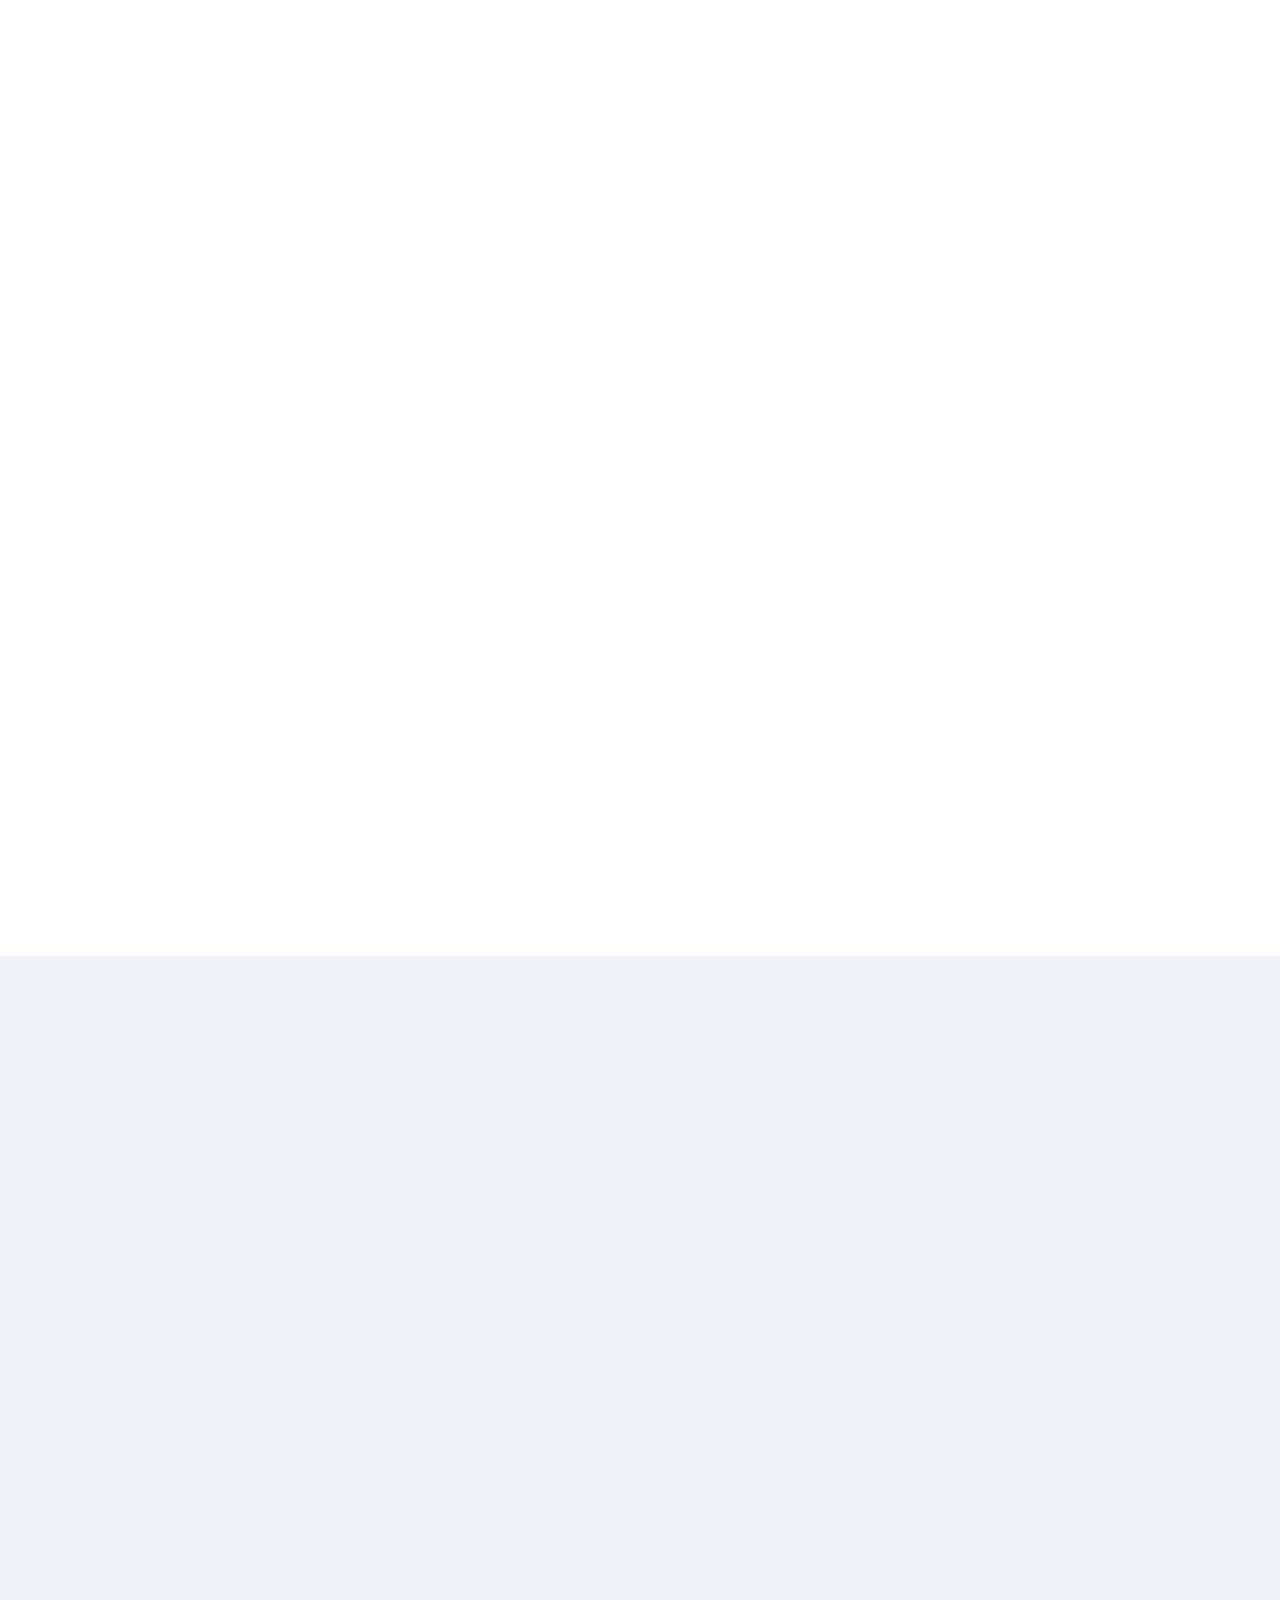
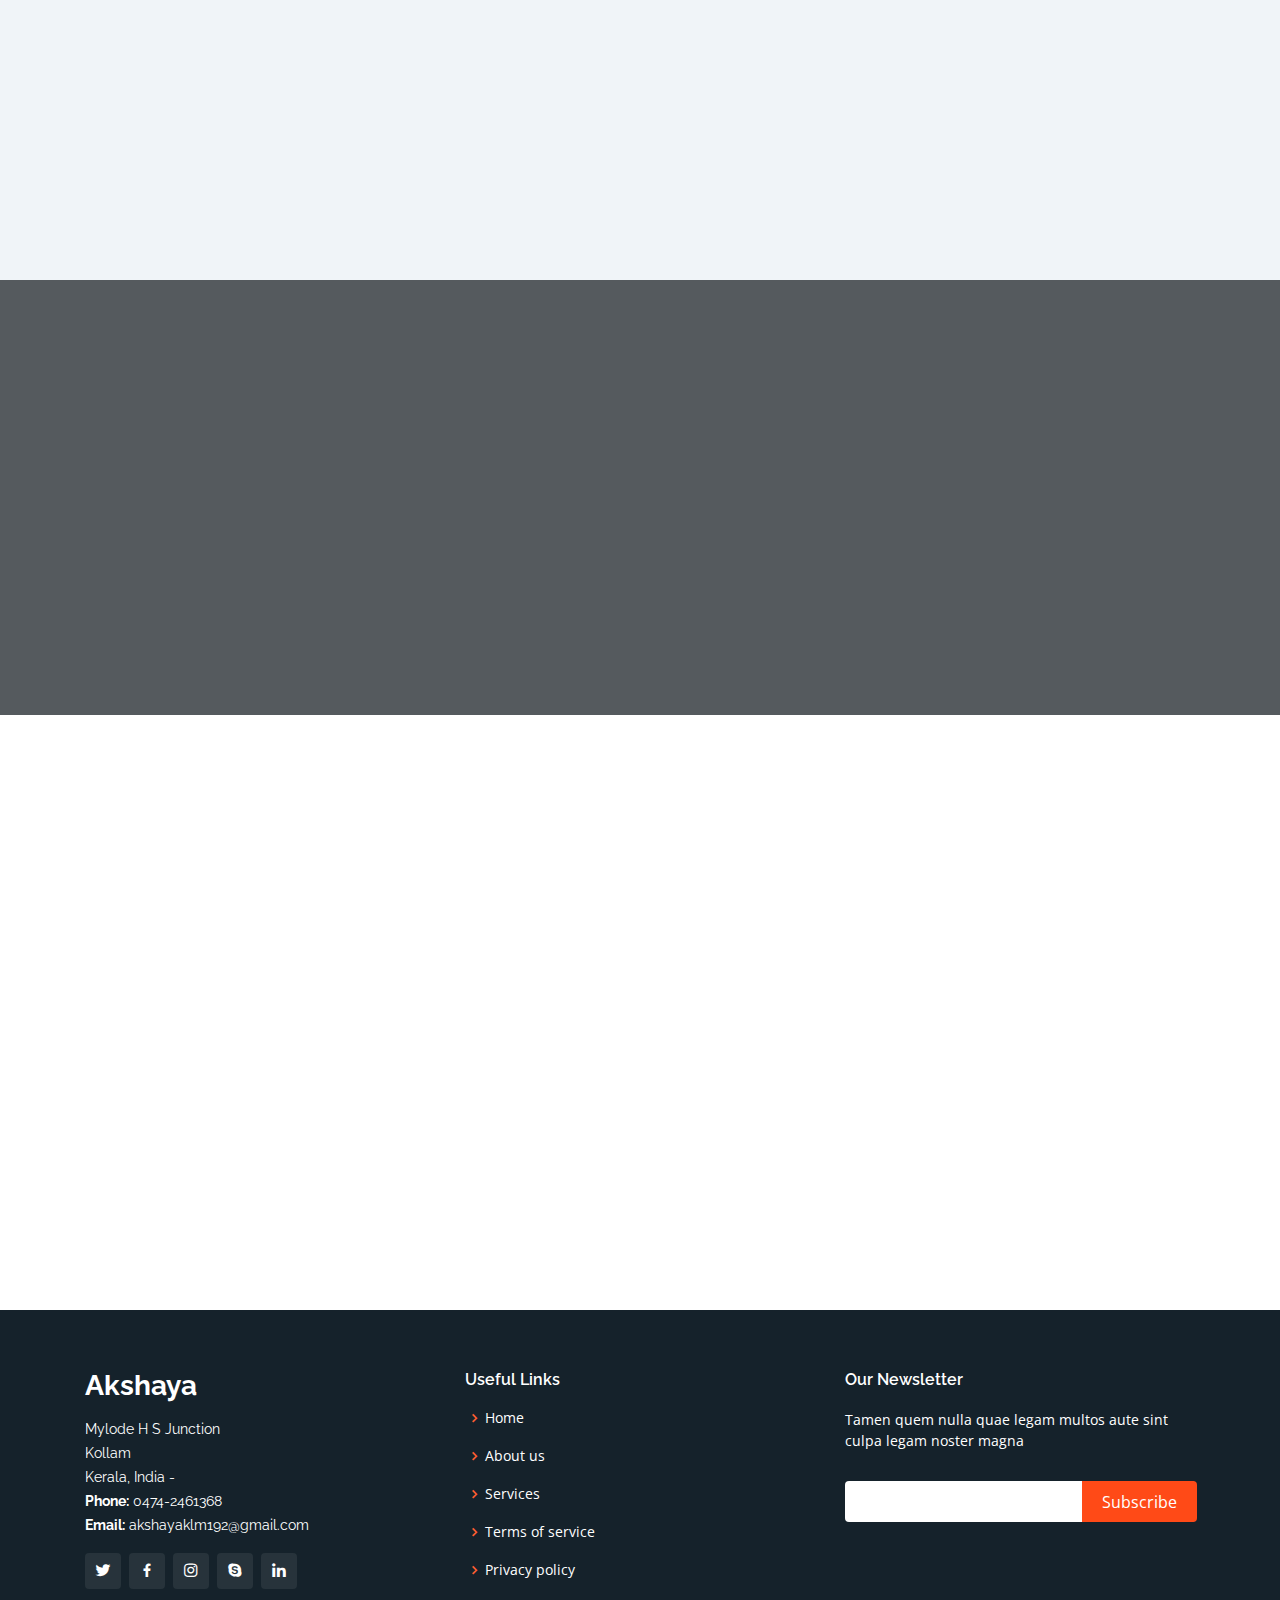
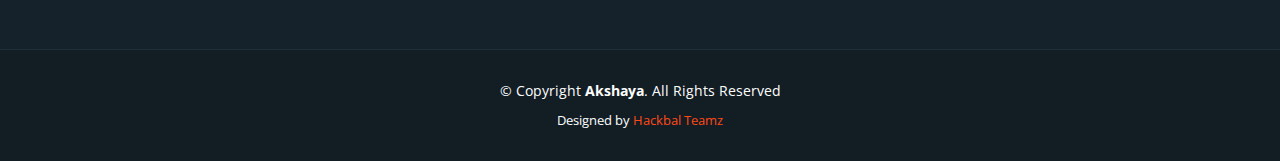
==== commit 2918e6f9: "update contact details" ====
--- a/index.html
+++ b/index.html
@@ -513,21 +513,23 @@
               <div class="info-box">
                 <i class="bx bx-map"></i>
                 <h3>Our Address</h3>
-                <p>A108 Adam Street, New York, NY 535022</p>
+                <p>Mylode H S Junction
+                  Kollam
+                  Kerala, India </p>
               </div>
             </div>
             <div class="col-md-6">
               <div class="info-box mt-4">
                 <i class="bx bx-envelope"></i>
                 <h3>Email Us</h3>
-                <p>info@example.com<br>contact@example.com</p>
+                <p>akshayaklm192@gmail.com<br></p>
               </div>
             </div>
             <div class="col-md-6">
               <div class="info-box mt-4">
                 <i class="bx bx-phone-call"></i>
                 <h3>Call Us</h3>
-                <p>+1 5589 55488 55<br>+1 6678 254445 41</p>
+                <p>0474-2461368<br></p>
               </div>
             </div>
           </div>
@@ -580,10 +582,12 @@
             <div class="footer-info">
               <h3>Akshaya</h3>
               <p>
-                A108 Adam Street <br>
-                NY 535022, USA<br><br>
-                <strong>Phone:</strong> +1 5589 55488 55<br>
-                <strong>Email:</strong> info@example.com<br>
+                Mylode H S Junction<br>
+                Kollam<br>
+                Kerala, India -<br>
+               
+                <strong>Phone:</strong> 0474-2461368<br>
+                <strong>Email:</strong> akshayaklm192@gmail.com<br>
               </p>
               <div class="social-links mt-3">
                 <a href="#" class="twitter"><i class="bx bxl-twitter"></i></a>
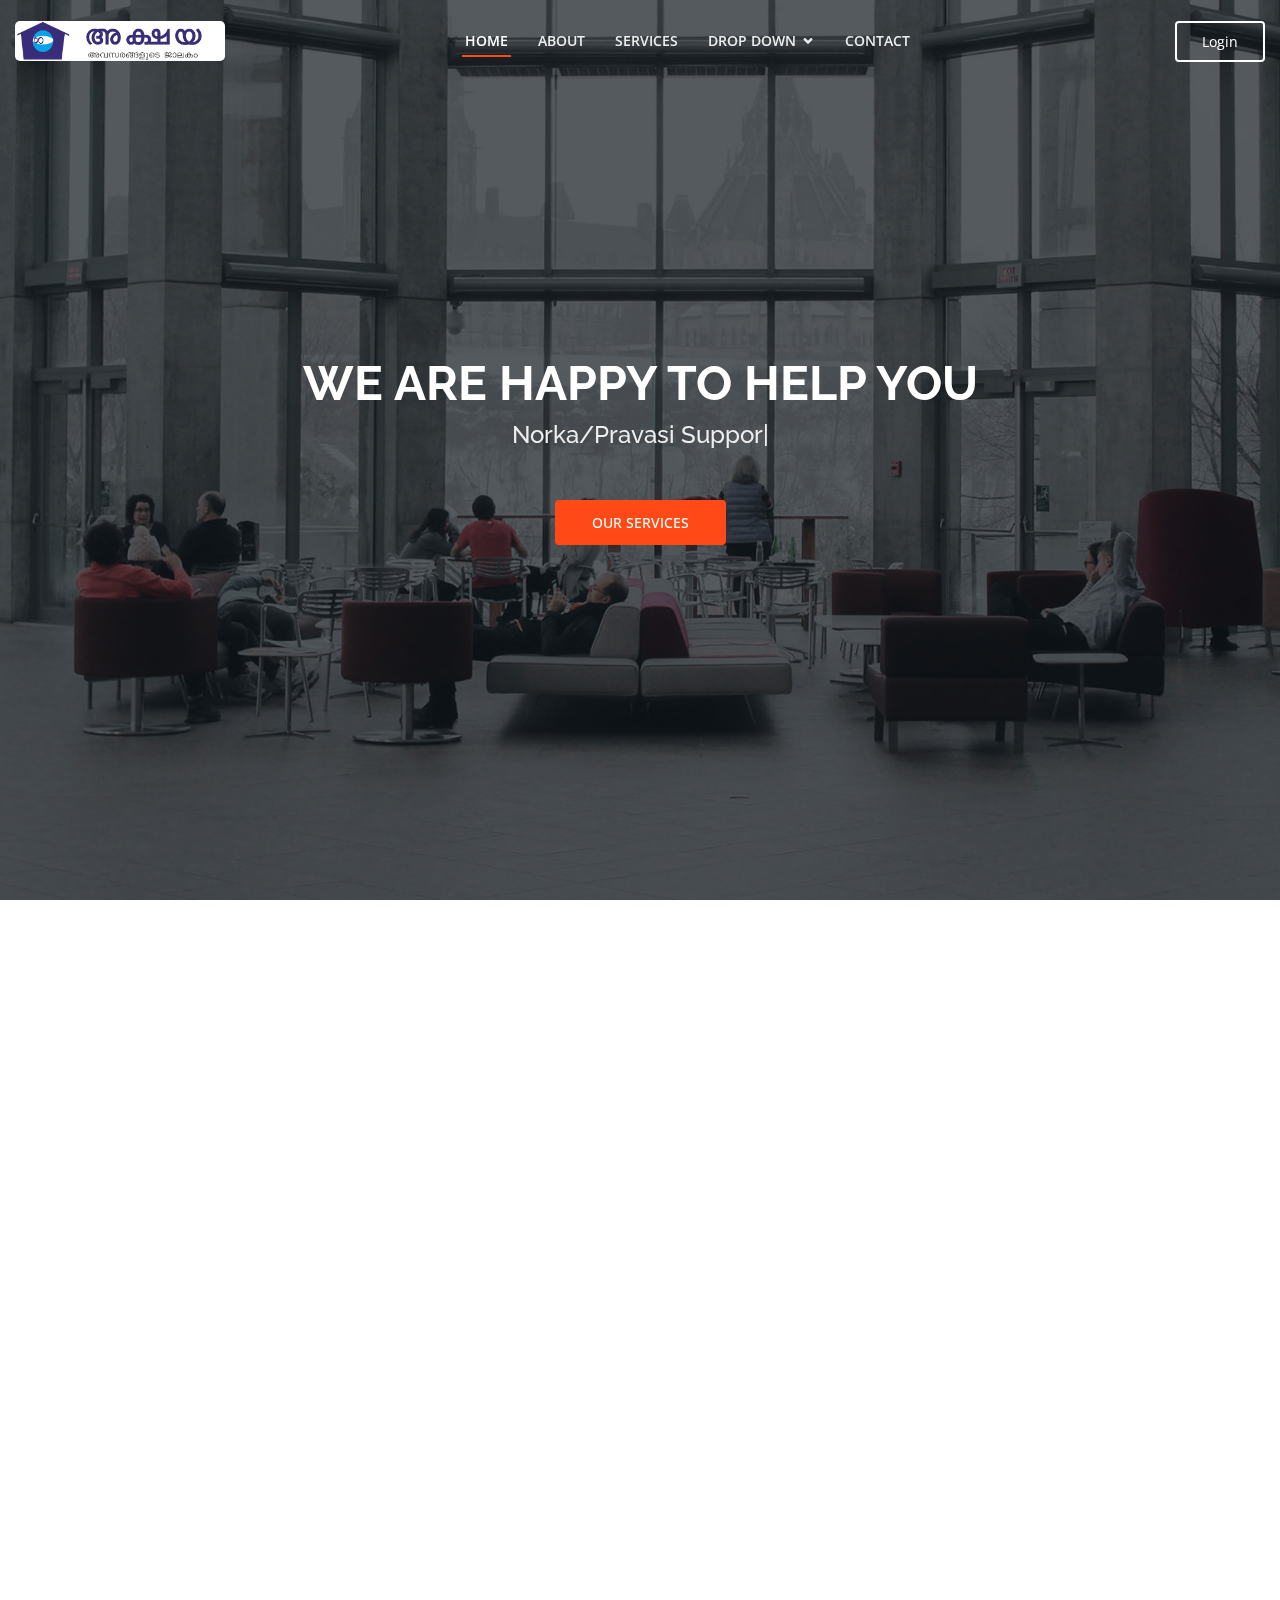
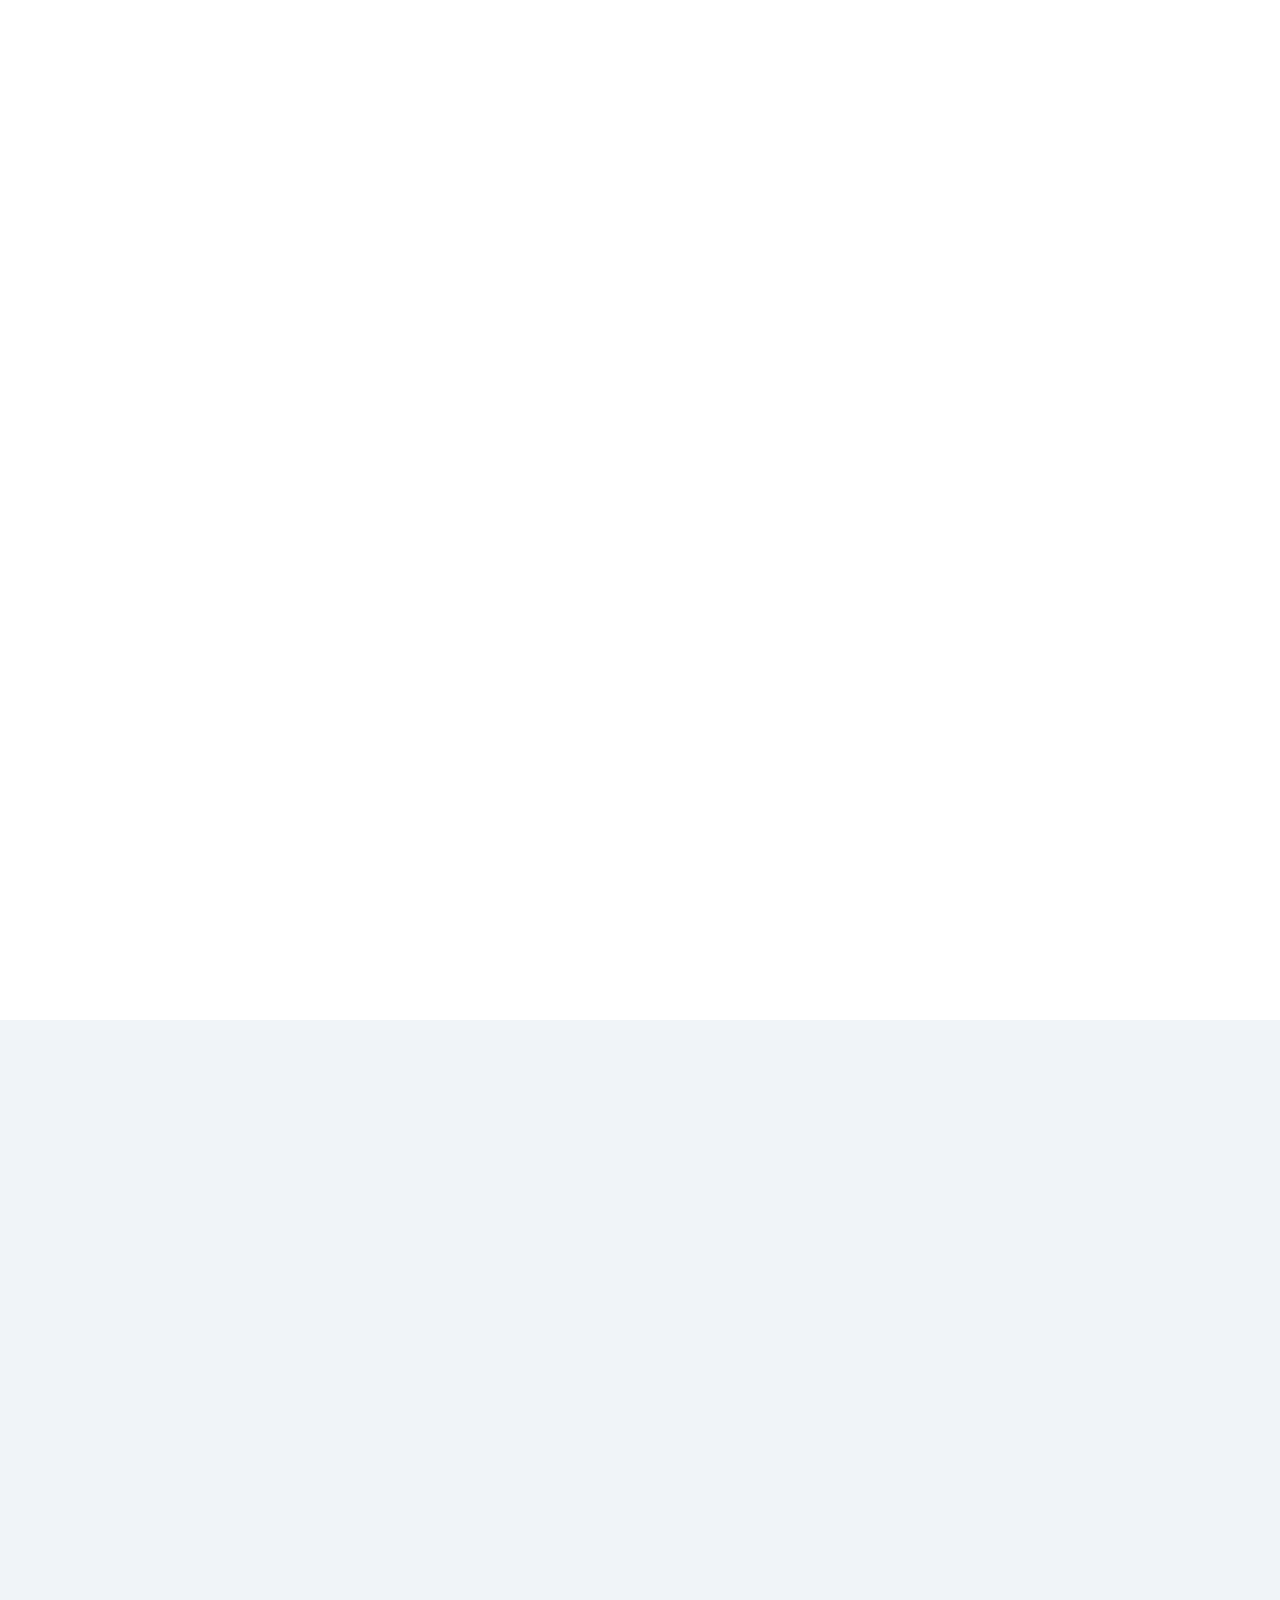
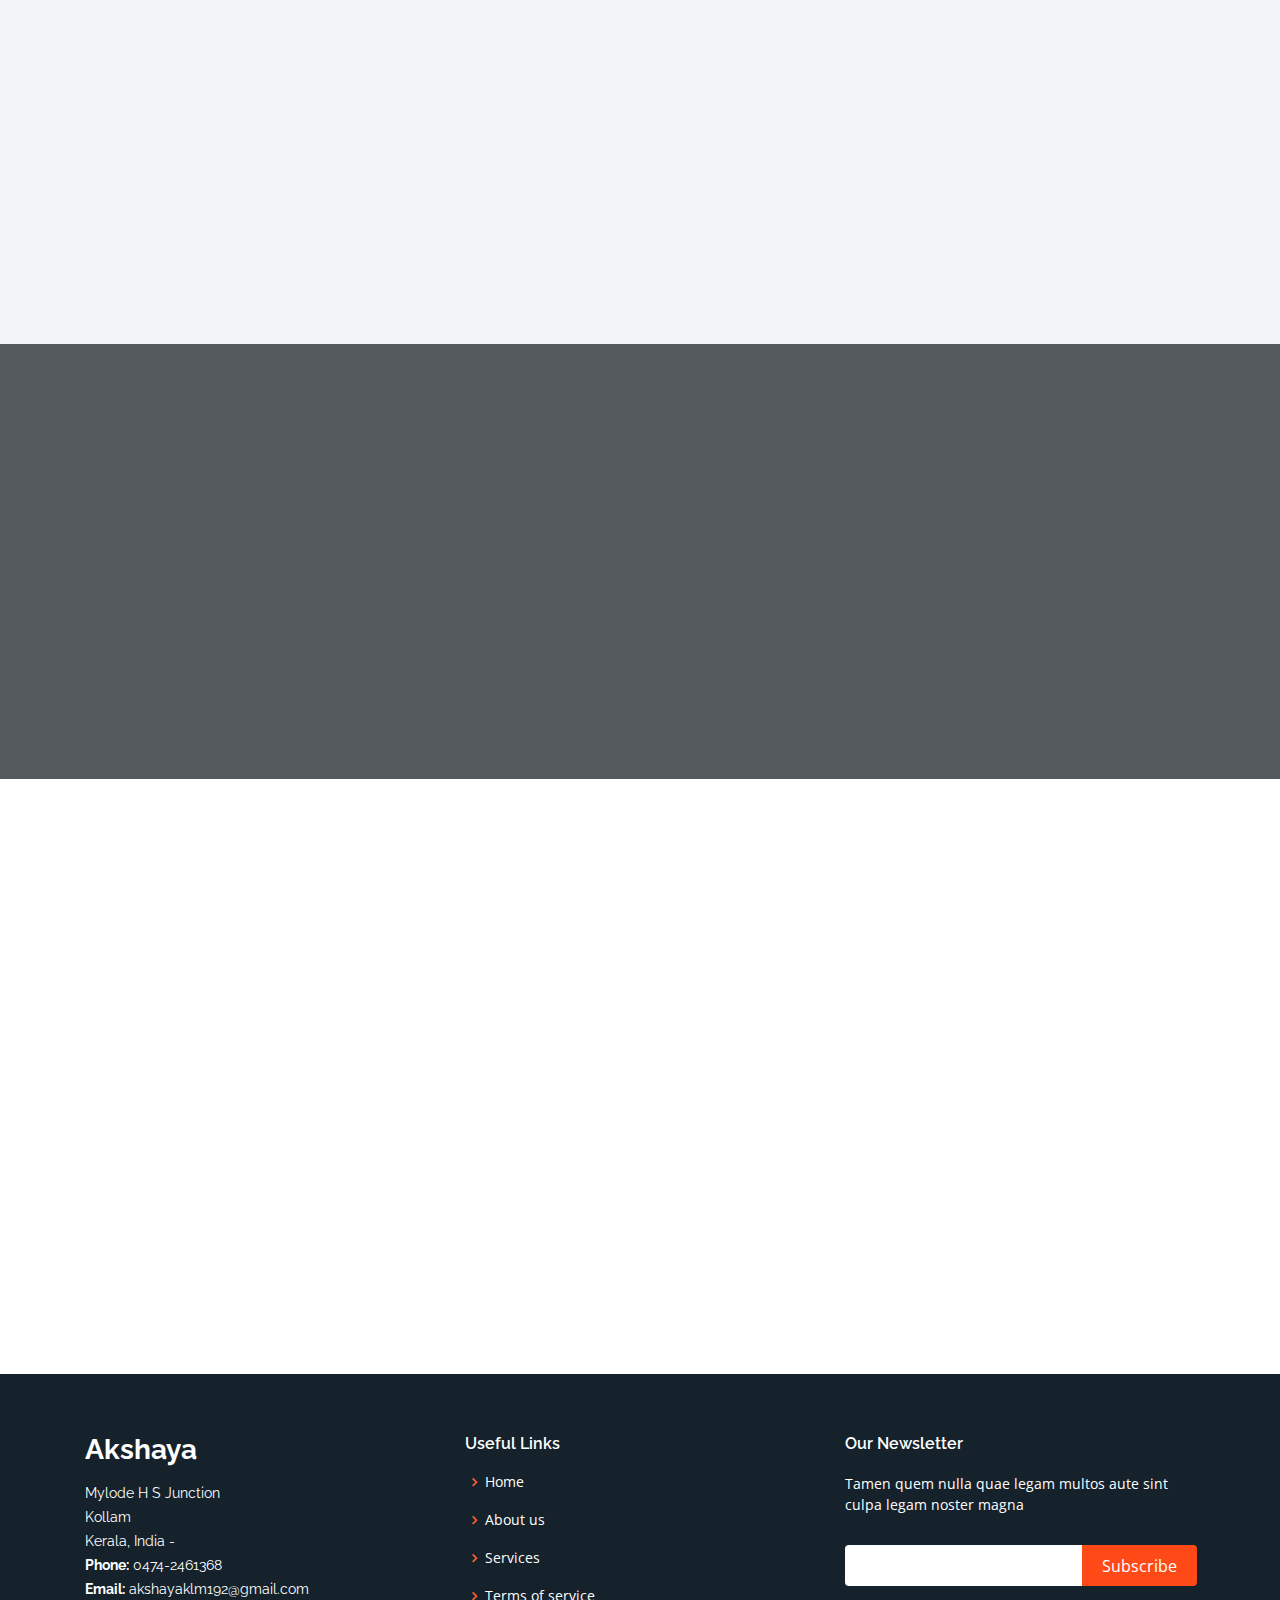
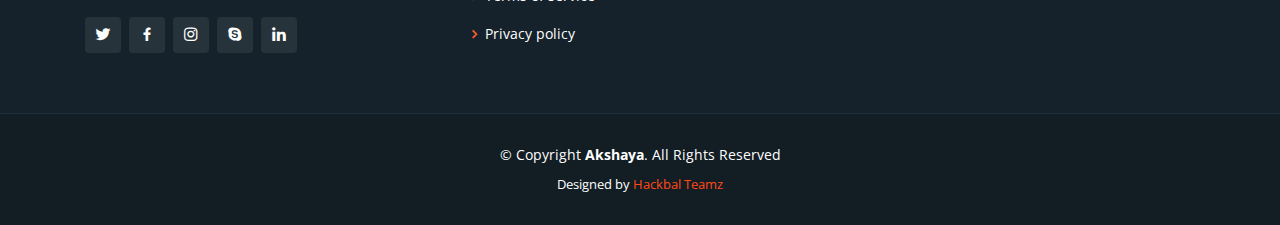
==== commit b0dbcce1: "Update index.html" ====
--- a/index.html
+++ b/index.html
@@ -144,10 +144,9 @@
 
           <div class="col-lg-6 pt-3 pt-lg-0 content">
             <h3>അക്ഷയ ഇ കേന്ദ്രം –  സര്‍ക്കാര്‍ അംഗീകൃത സേവന ദാതാവ്</h3>
-            <p class="font-italic">
-             അക്ഷയ രാജ്യത്തിനു തന്നെ മാതൃക, കേരളത്തിലെ ഡിജിറ്റൽ വിപ്ലവത്തിലെ ശക്തമായ സാനിദ്ധ്യം. ഡിജിറ്റൽ സാക്ഷരത മുതൽ ആധാർ വരെ, തൊട്ടതെന്തും പൊന്നാക്കിയിട്ടേയുള്ളൂ കേരളത്തിലെ അക്ഷയ കേന്ദ്രങ്ങൾ. കേരള ജനതക്ക് അക്ഷയ കേന്ദ്രം ഒരു കുടുംബാംഗത്തെ പോലെ തന്നെയാണ്.
-            </p>
+            
             <ul>
+              <li>&nbsp;</li>
               <li><i class="bx bx-check-double"></i>സര്‍ക്കാര്‍ – സര്‍ക്കാരിതര സേവനങ്ങള്‍ക്ക് അംഗീകൃത ജനസേവന കേന്ദ്രമായ അക്ഷയയെ മാത്രം ആശ്രയിക്കുക</li>
               <li><i class="bx bx-check-double"></i>അനധികൃത സ്ഥാപനങ്ങളില്‍ പോയി വഞ്ചിതരാകാതിരിക്കുക. വ്യാജ കേന്ദ്രങ്ങള്‍ നിങ്ങളുടെ വിലപ്പെട്ട രേഖകള്‍ ദുരുപയോഗം ചെയ്തേക്കാം.</li>
               <li><i class="bx bx-check-double"></i>സര്‍ക്കാര്‍ അംഗീകൃത ഏജന്‍സിയായ അക്ഷയയില്‍ നിങ്ങള്‍ നല്‍കുന്ന രേഖകള്‍ സുരക്ഷിതമായിരിക്കും.</li>
@@ -159,7 +158,16 @@
           </div>
 
         </div>
-
+        <div class="row" style="padding-top: 15px">
+          <div class="col-lg-12 pt-3 pt-lg-0 content">
+            <h3>അക്ഷയ വിശ്വസനീയം</h3>
+            <p class="font-italic">
+             അക്ഷയ രാജ്യത്തിനു തന്നെ മാതൃക, കേരളത്തിലെ ഡിജിറ്റൽ വിപ്ലവത്തിലെ ശക്തമായ സാനിദ്ധ്യം. ഡിജിറ്റൽ സാക്ഷരത മുതൽ ആധാർ വരെ, തൊട്ടതെന്തും പൊന്നാക്കിയിട്ടേയുള്ളൂ കേരളത്തിലെ അക്ഷയ കേന്ദ്രങ്ങൾ. കേരള ജനതക്ക് അക്ഷയ കേന്ദ്രം ഒരു കുടുംബാംഗത്തെ പോലെ തന്നെയാണ്.
+            </p>
+            
+          </div>
+
+        </div>
       </div>
     </section><!-- End About Section -->
 
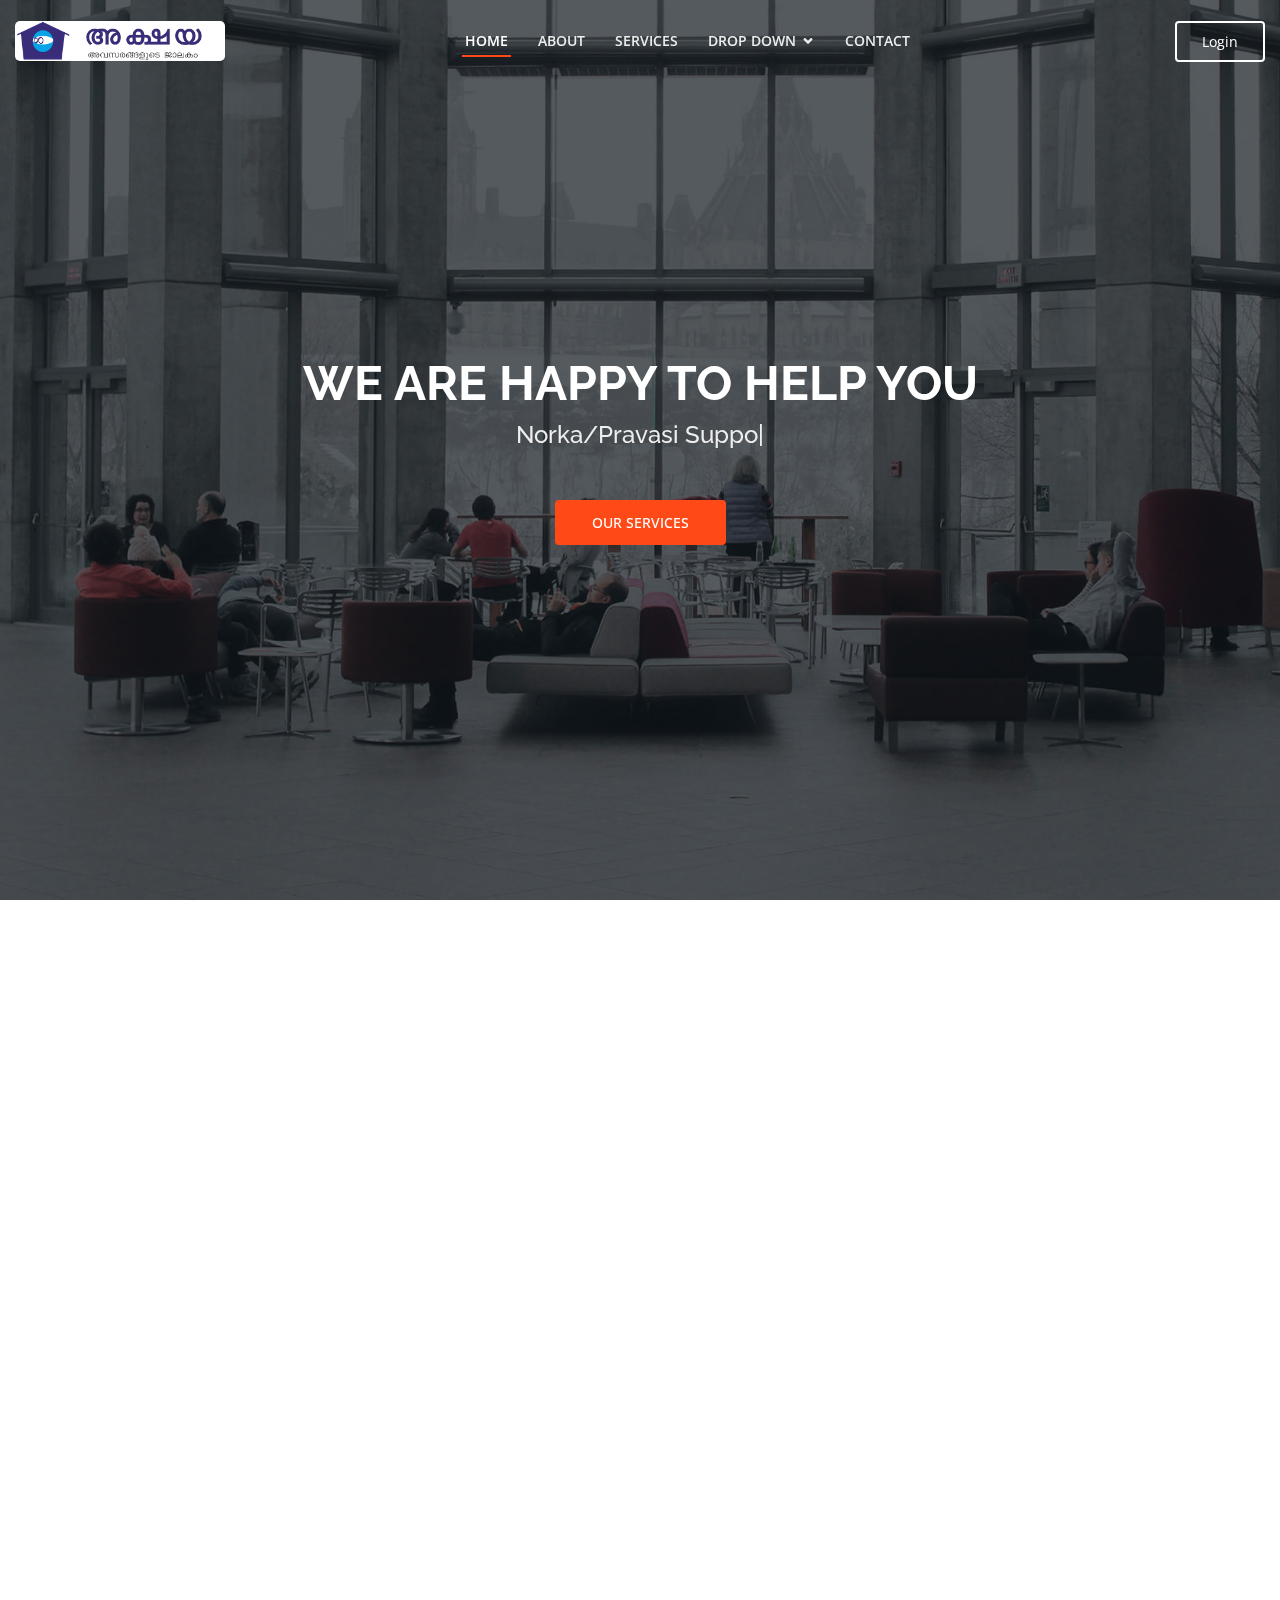
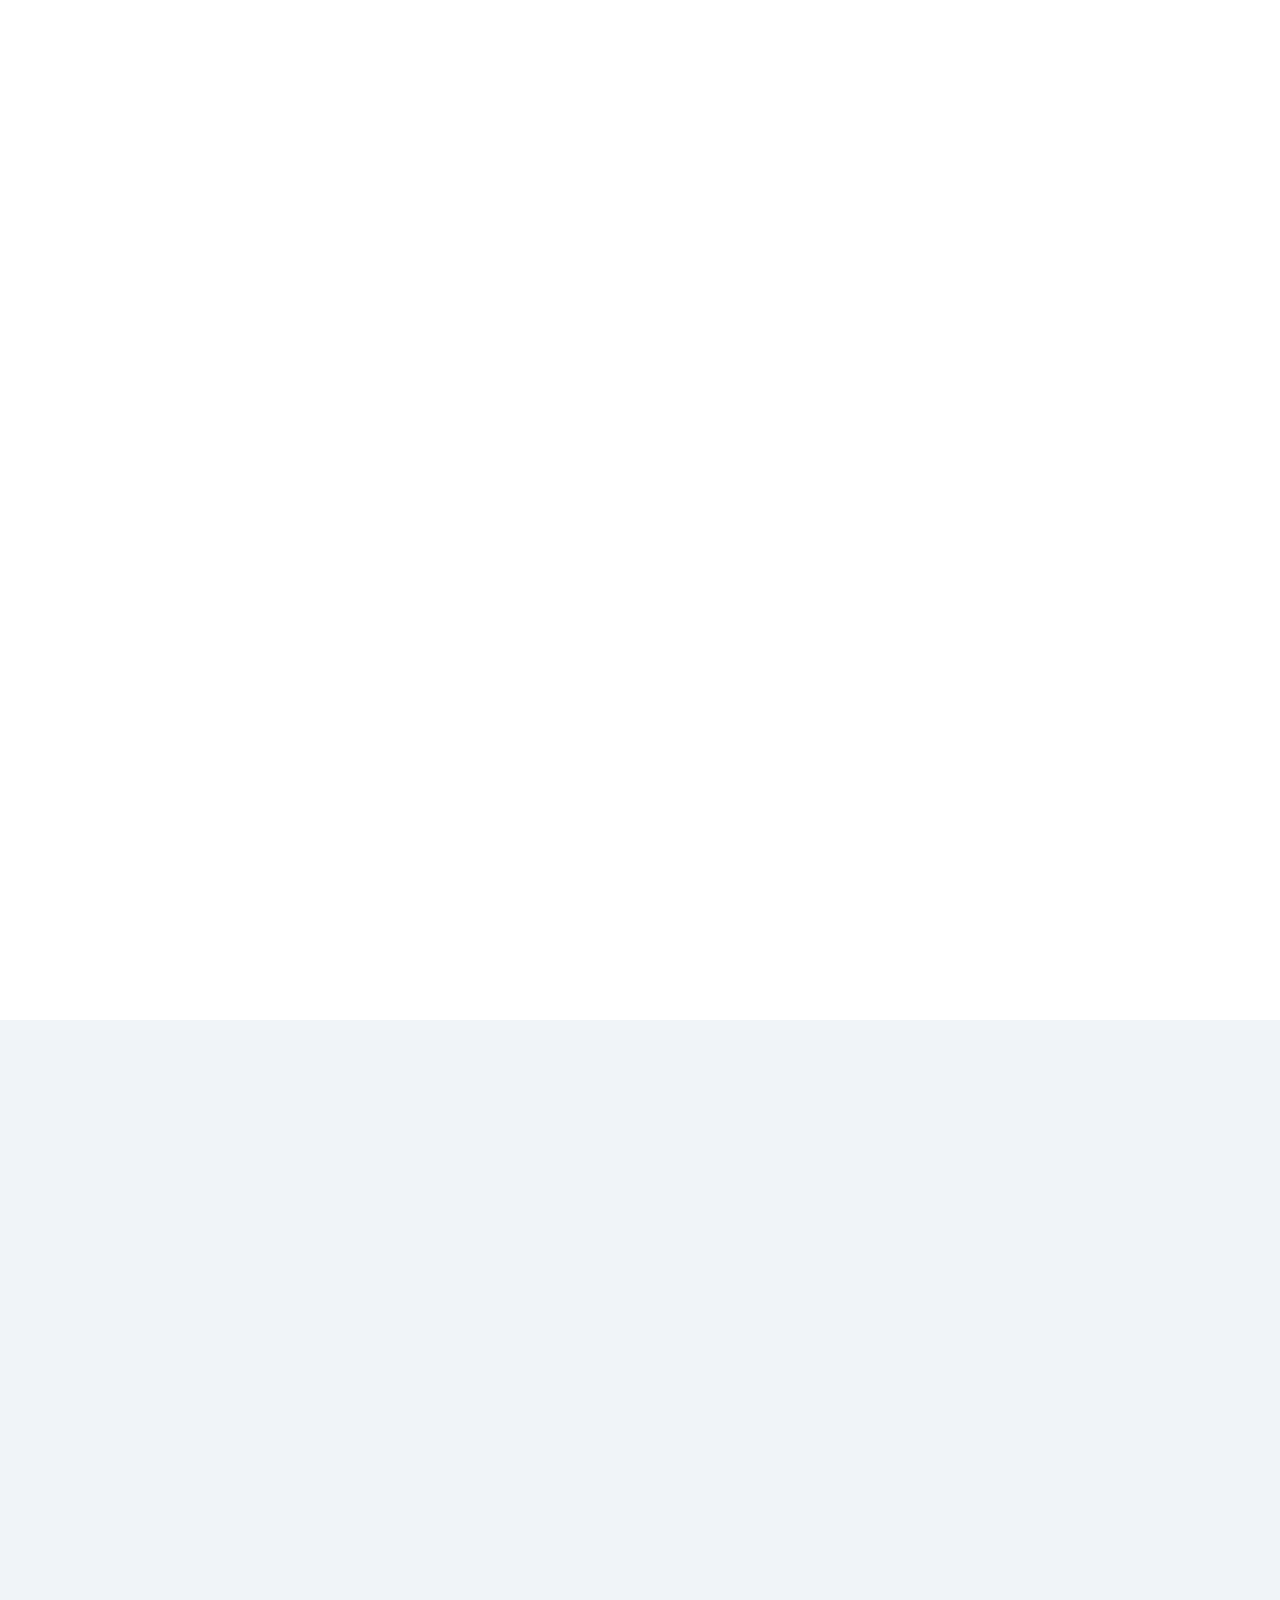
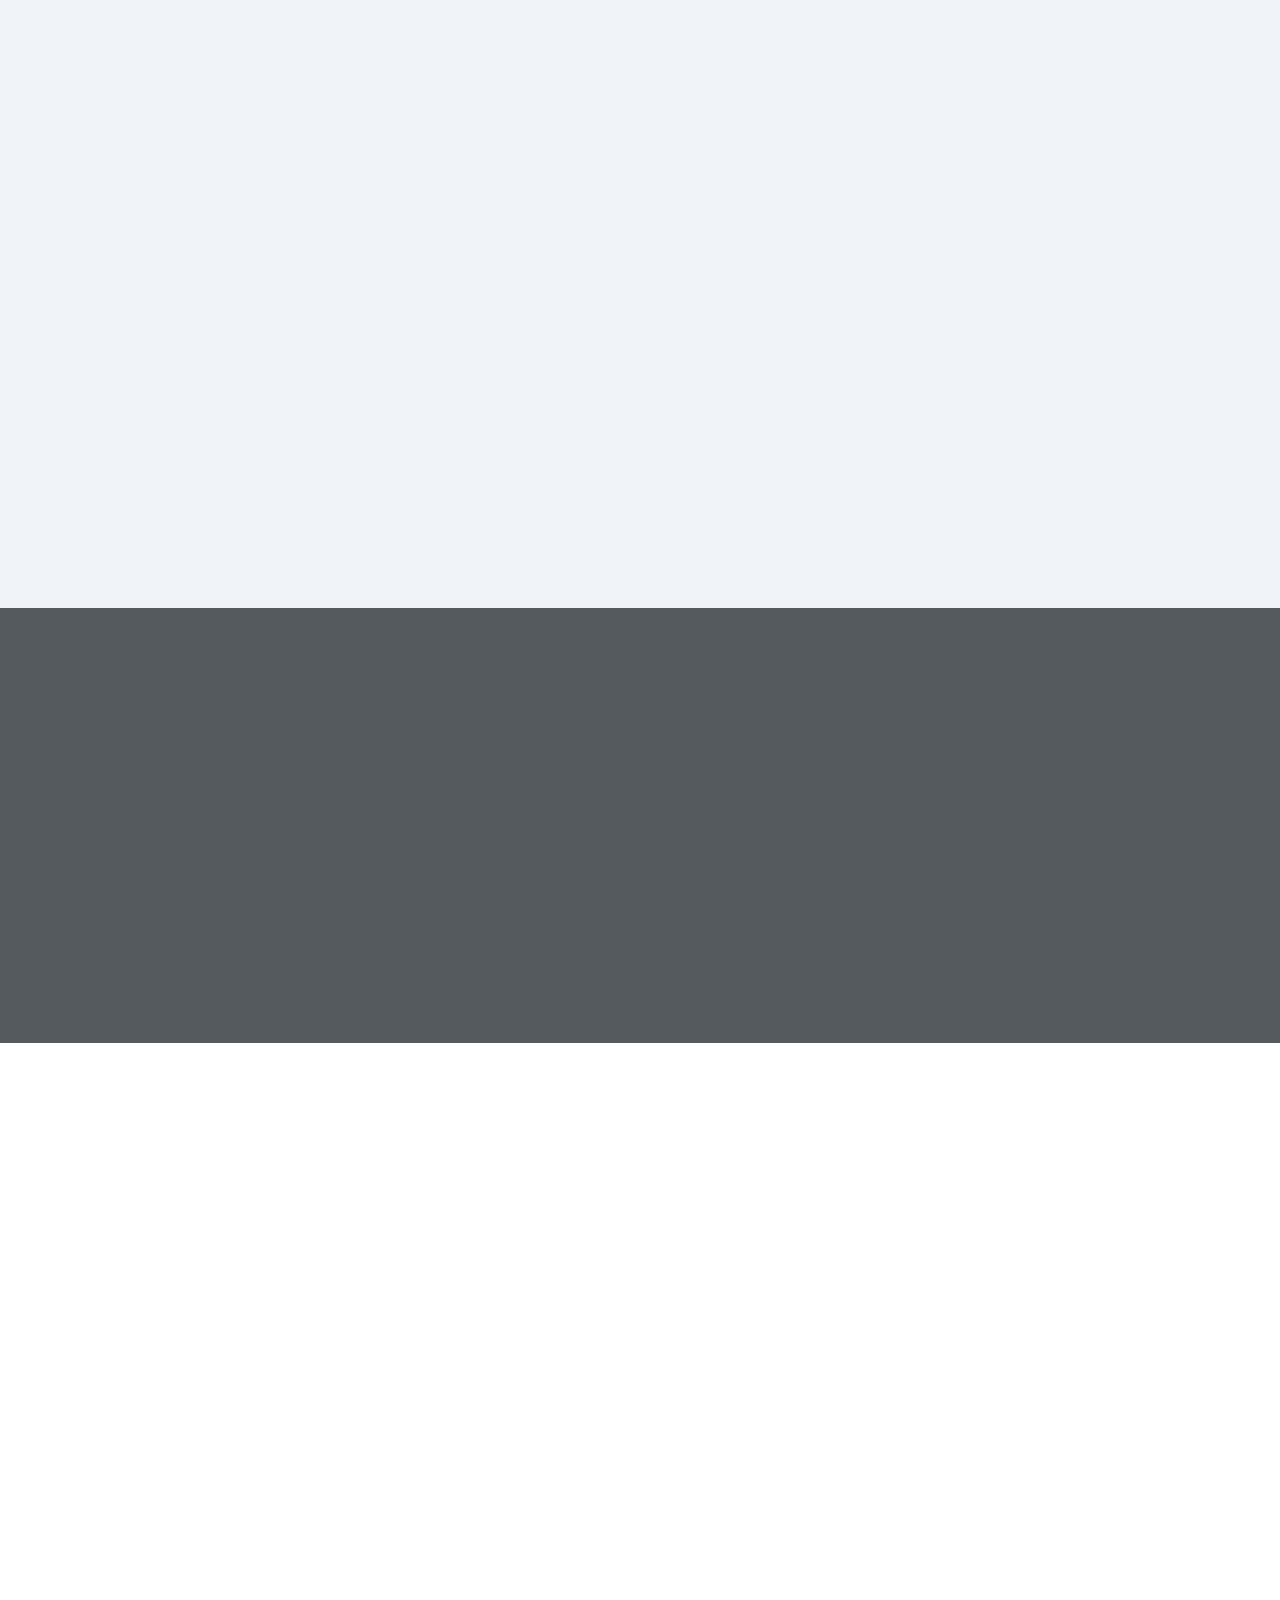
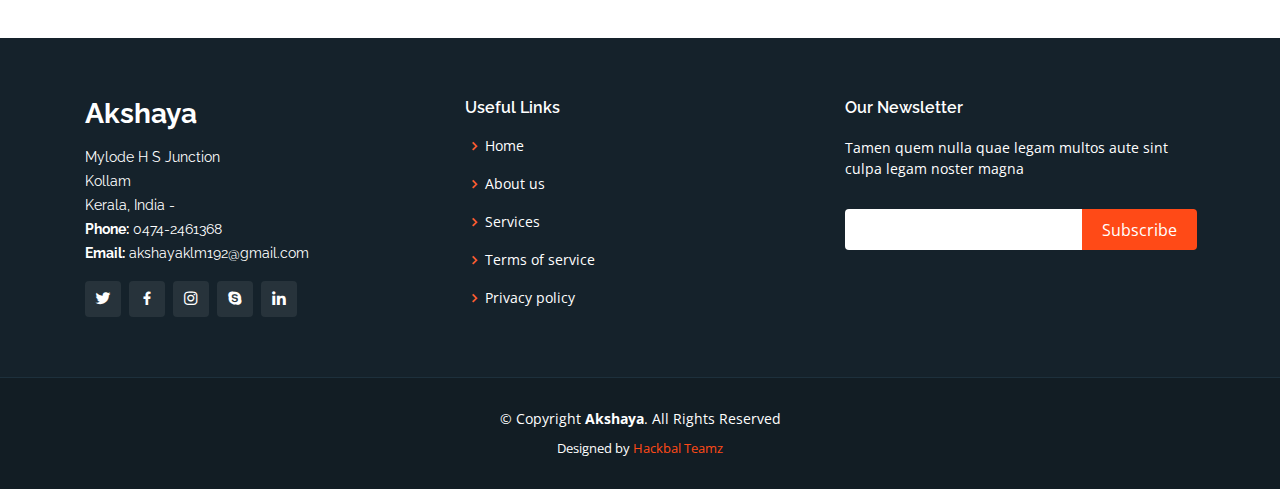
==== commit 200cd148: "add more services" ====
--- a/index.html
+++ b/index.html
@@ -366,7 +366,7 @@
             <div class="icon-box">
               <i class="icofont-computer"></i>
            
-              <p>Norka/Pravasi Support &#8211; Registration, ID card, Insurance, Loan, welfare schemes</p>
+              <p>Norka/Pravasi Support &#8211; Registration, ID card, Loan, welfare schemes</p>
             </div>
           </div>
           <div class="col-md-6 mt-4 mt-md-0">
@@ -430,6 +430,27 @@
               <i class="icofont-tasks-alt"></i>
               
               <p>ST Registration and support, Income Tax Filing, e Way Bills</p>
+            </div>
+          </div>
+          <div class="col-md-6 mt-4 mt-md-0">
+            <div class="icon-box">
+              <i class="icofont-tasks-alt"></i>
+              
+              <p>Adhar Updation and New Adhar, different kinds of project report preparation</p>
+            </div>
+          </div>
+          <div class="col-md-6 mt-4 mt-md-0">
+            <div class="icon-box">
+              <i class="icofont-tasks-alt"></i>
+              
+              <p>GST Registration and Monthly Filing</p>
+            </div>
+          </div>
+          <div class="col-md-6 mt-4 mt-md-0">
+            <div class="icon-box">
+              <i class="icofont-tasks-alt"></i>
+              
+              <p>All type of Insurance &#8211; Health, General, Life</p>
             </div>
           </div>
         </div>
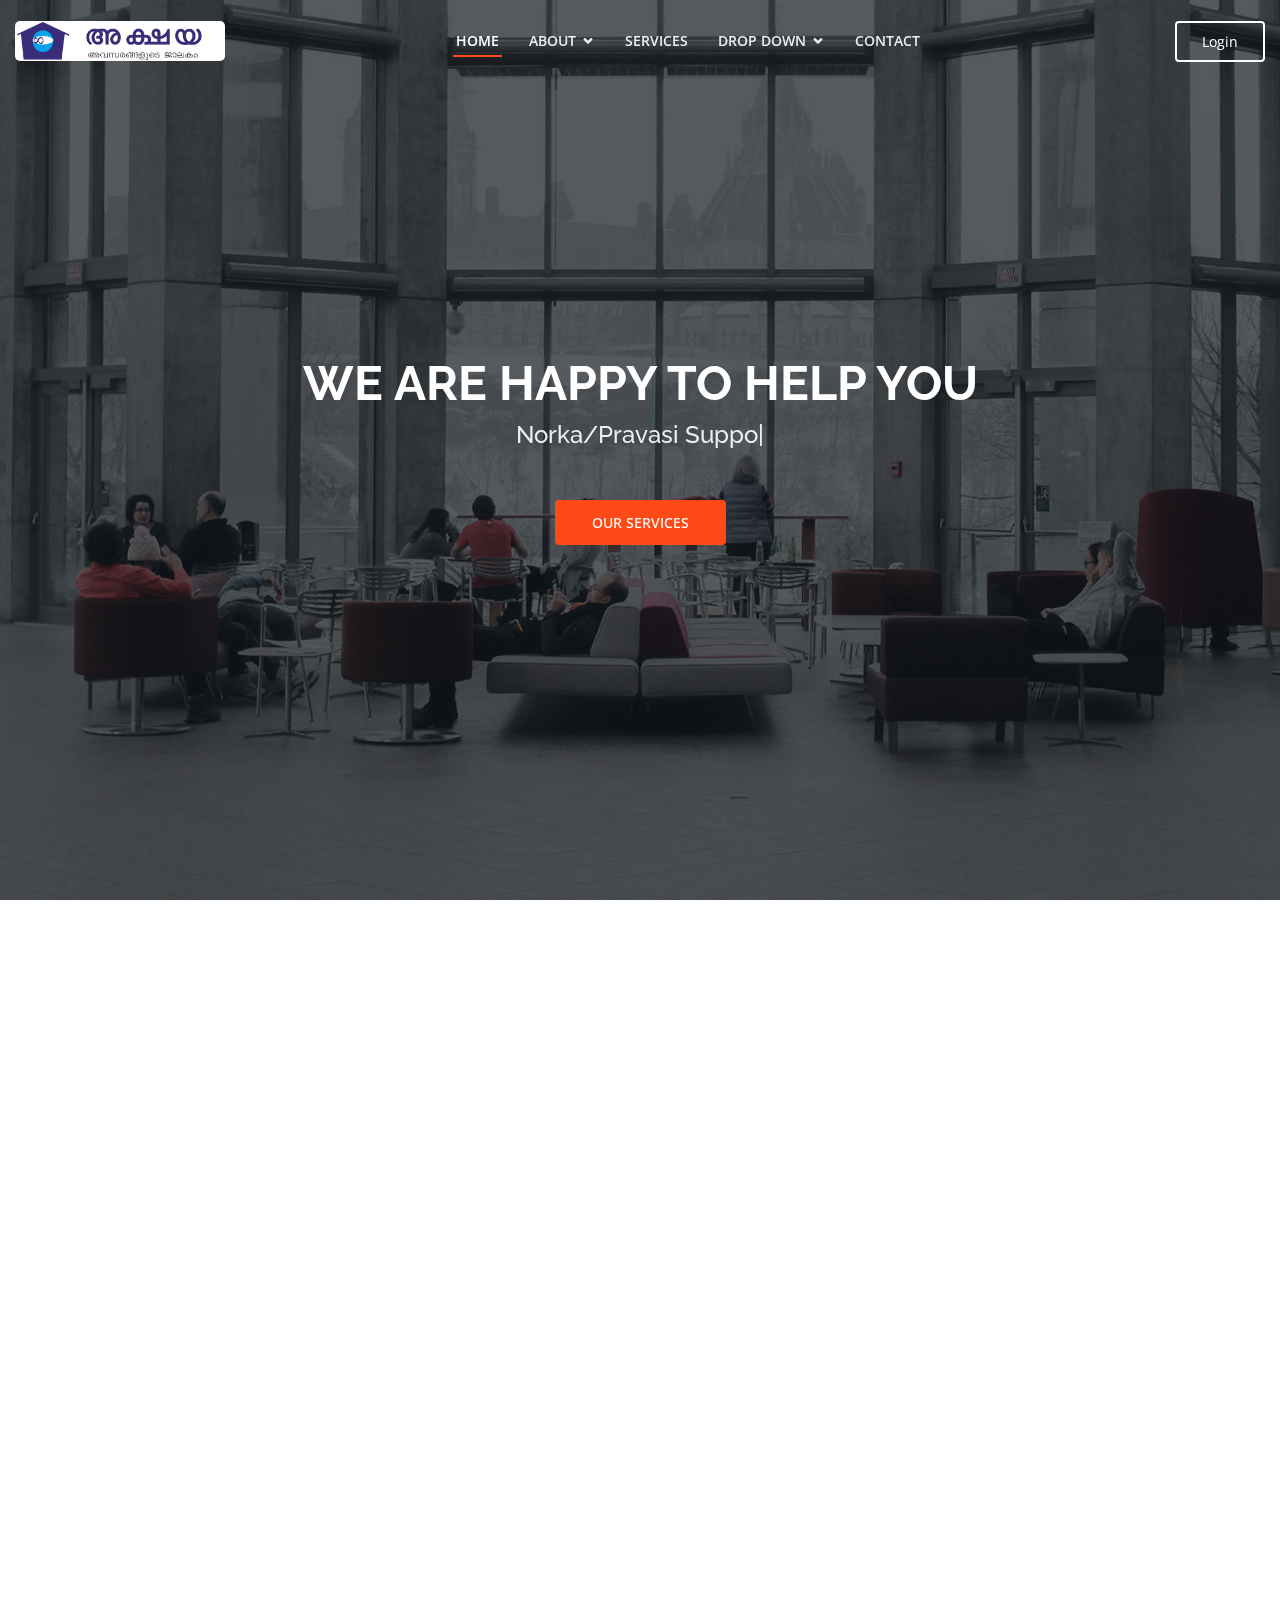
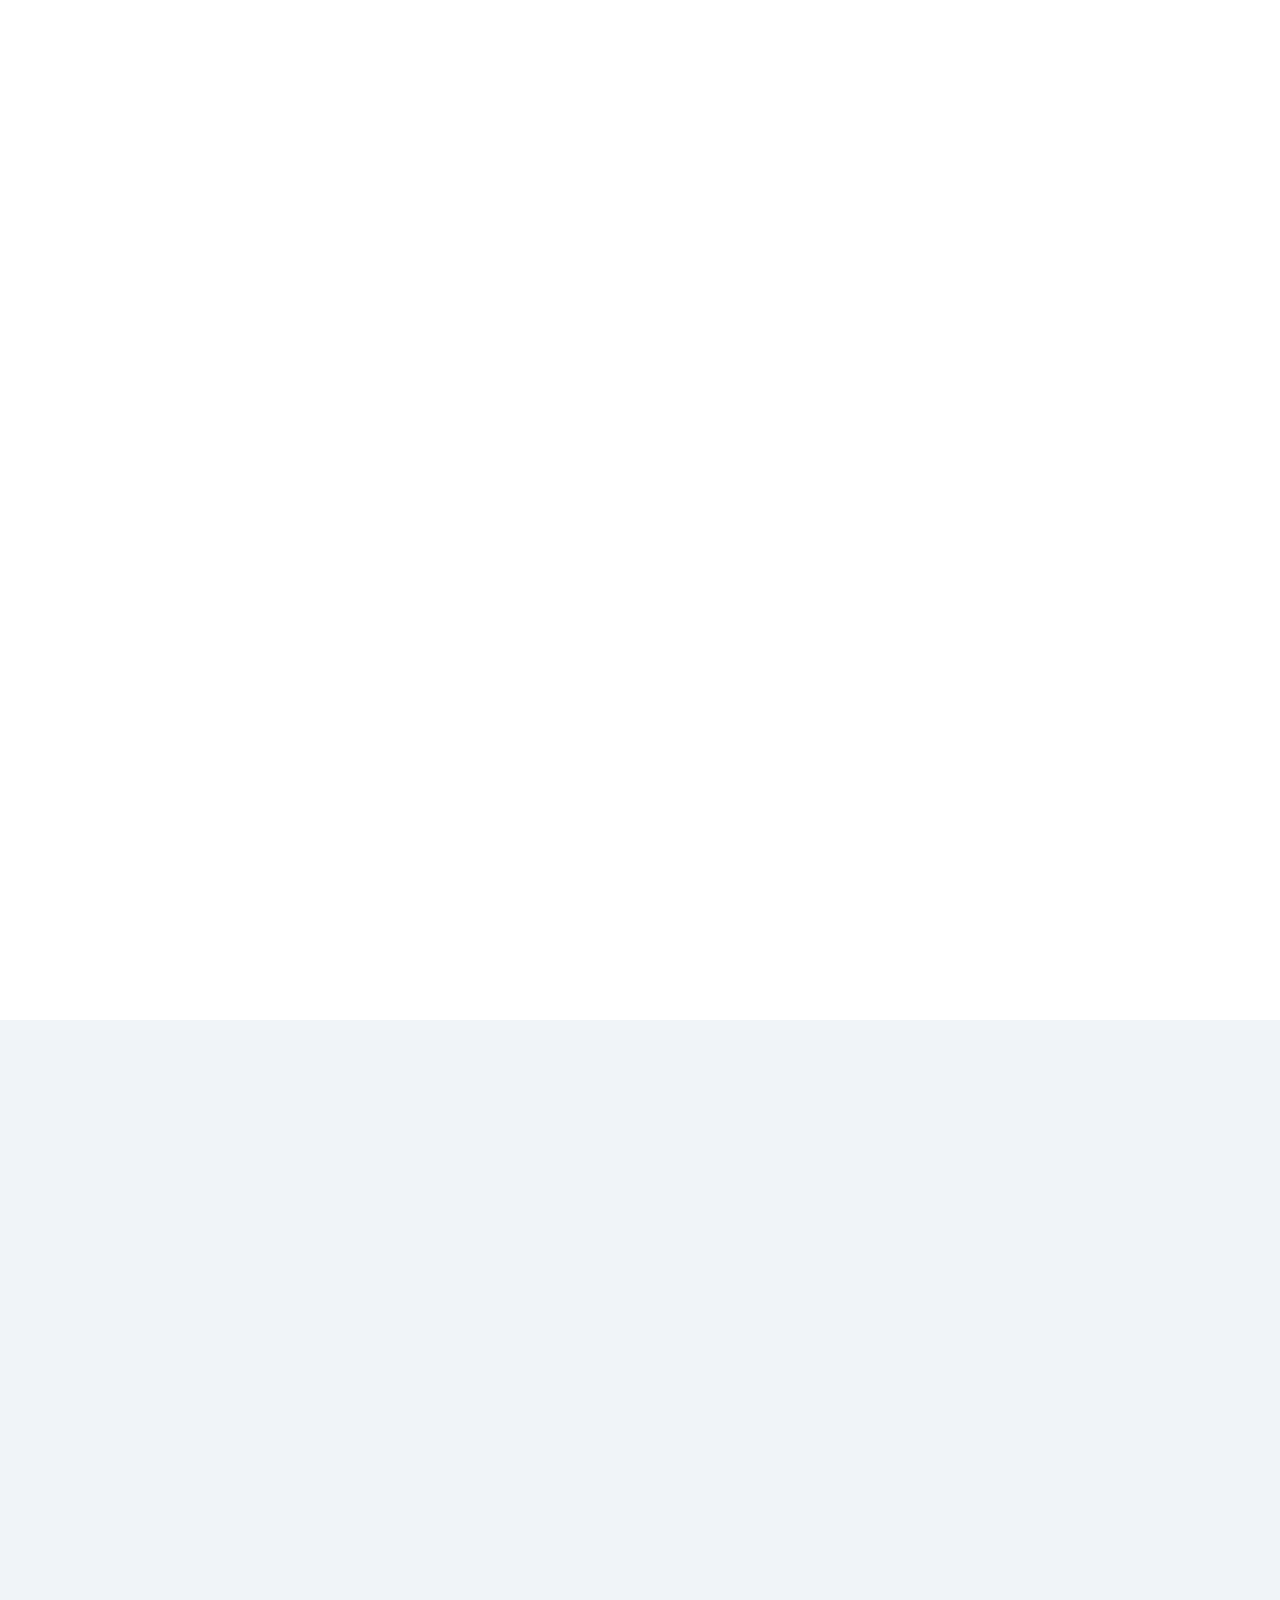
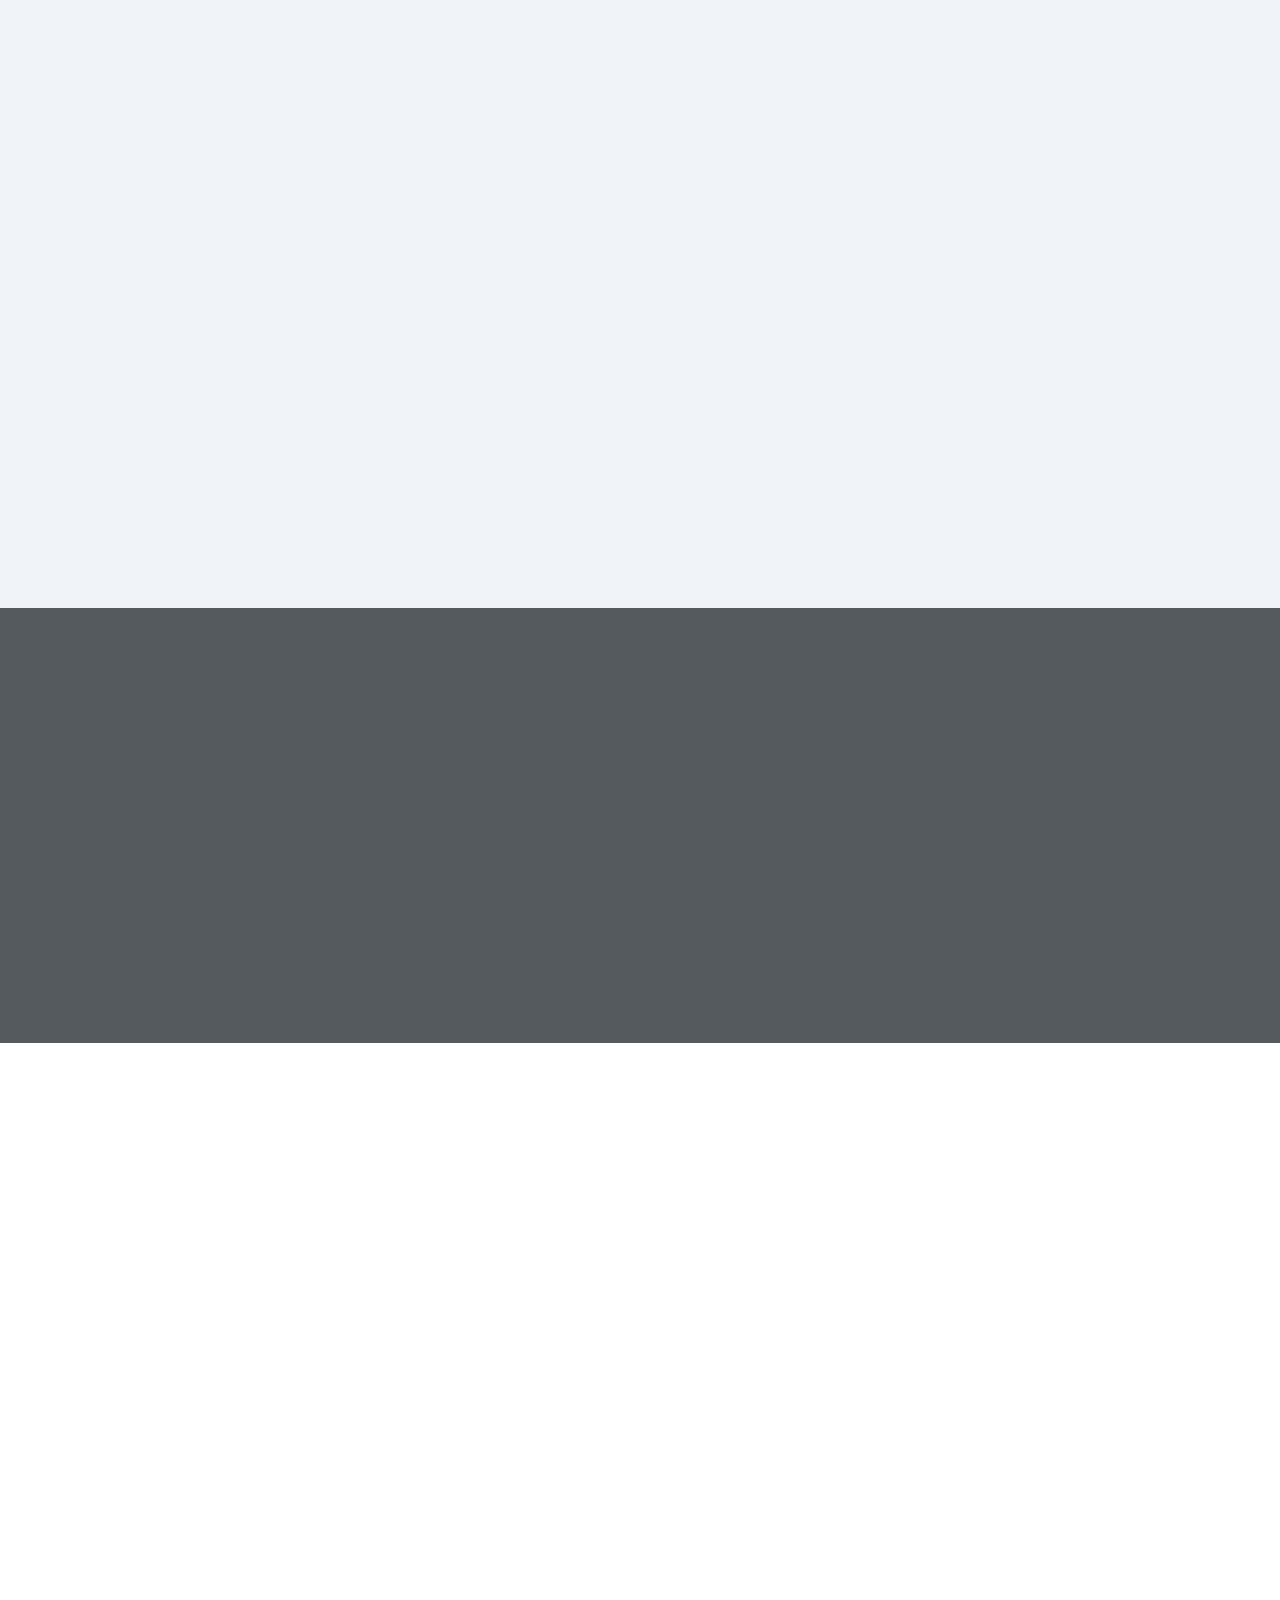
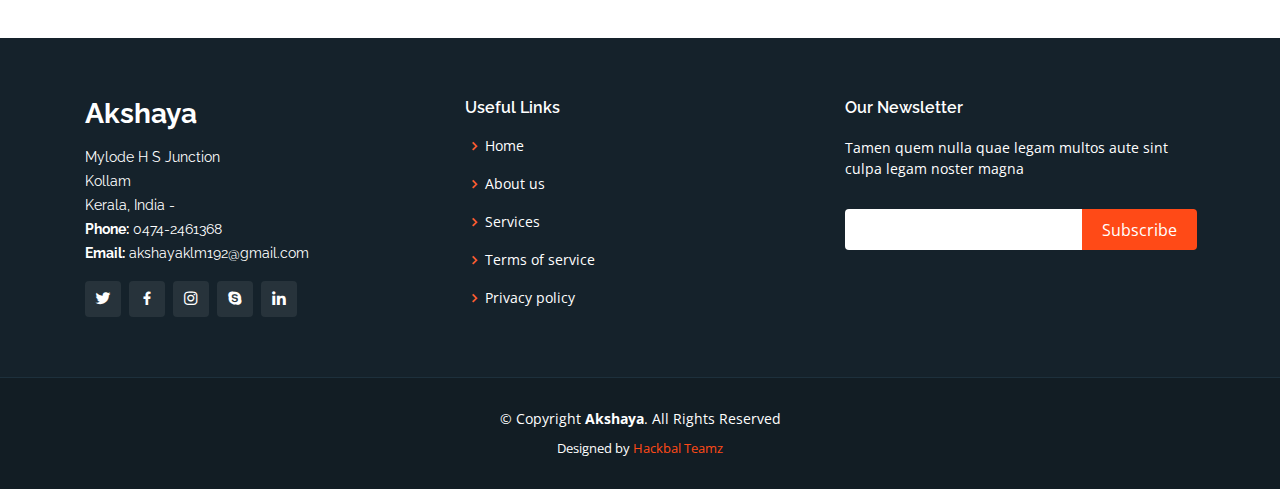
==== commit a5260237: "added bg and history" ====
--- a/index.html
+++ b/index.html
@@ -44,7 +44,12 @@
       <nav class="nav-menu d-none d-lg-block">
         <ul>
           <li class="active"><a href="index.html">Home</a></li>
-          <li><a href="#about">About</a></li>
+          <li class="drop-down"><a href="">About</a>
+            <ul>
+              <li><a href="#about">About US</a></li>
+              <li><a href="history.html">Background & History</a></li>
+            </ul>
+          </li>
           <li><a href="#services">Services</a></li>
           <li class="drop-down"><a href="">Drop Down</a>
             <ul>
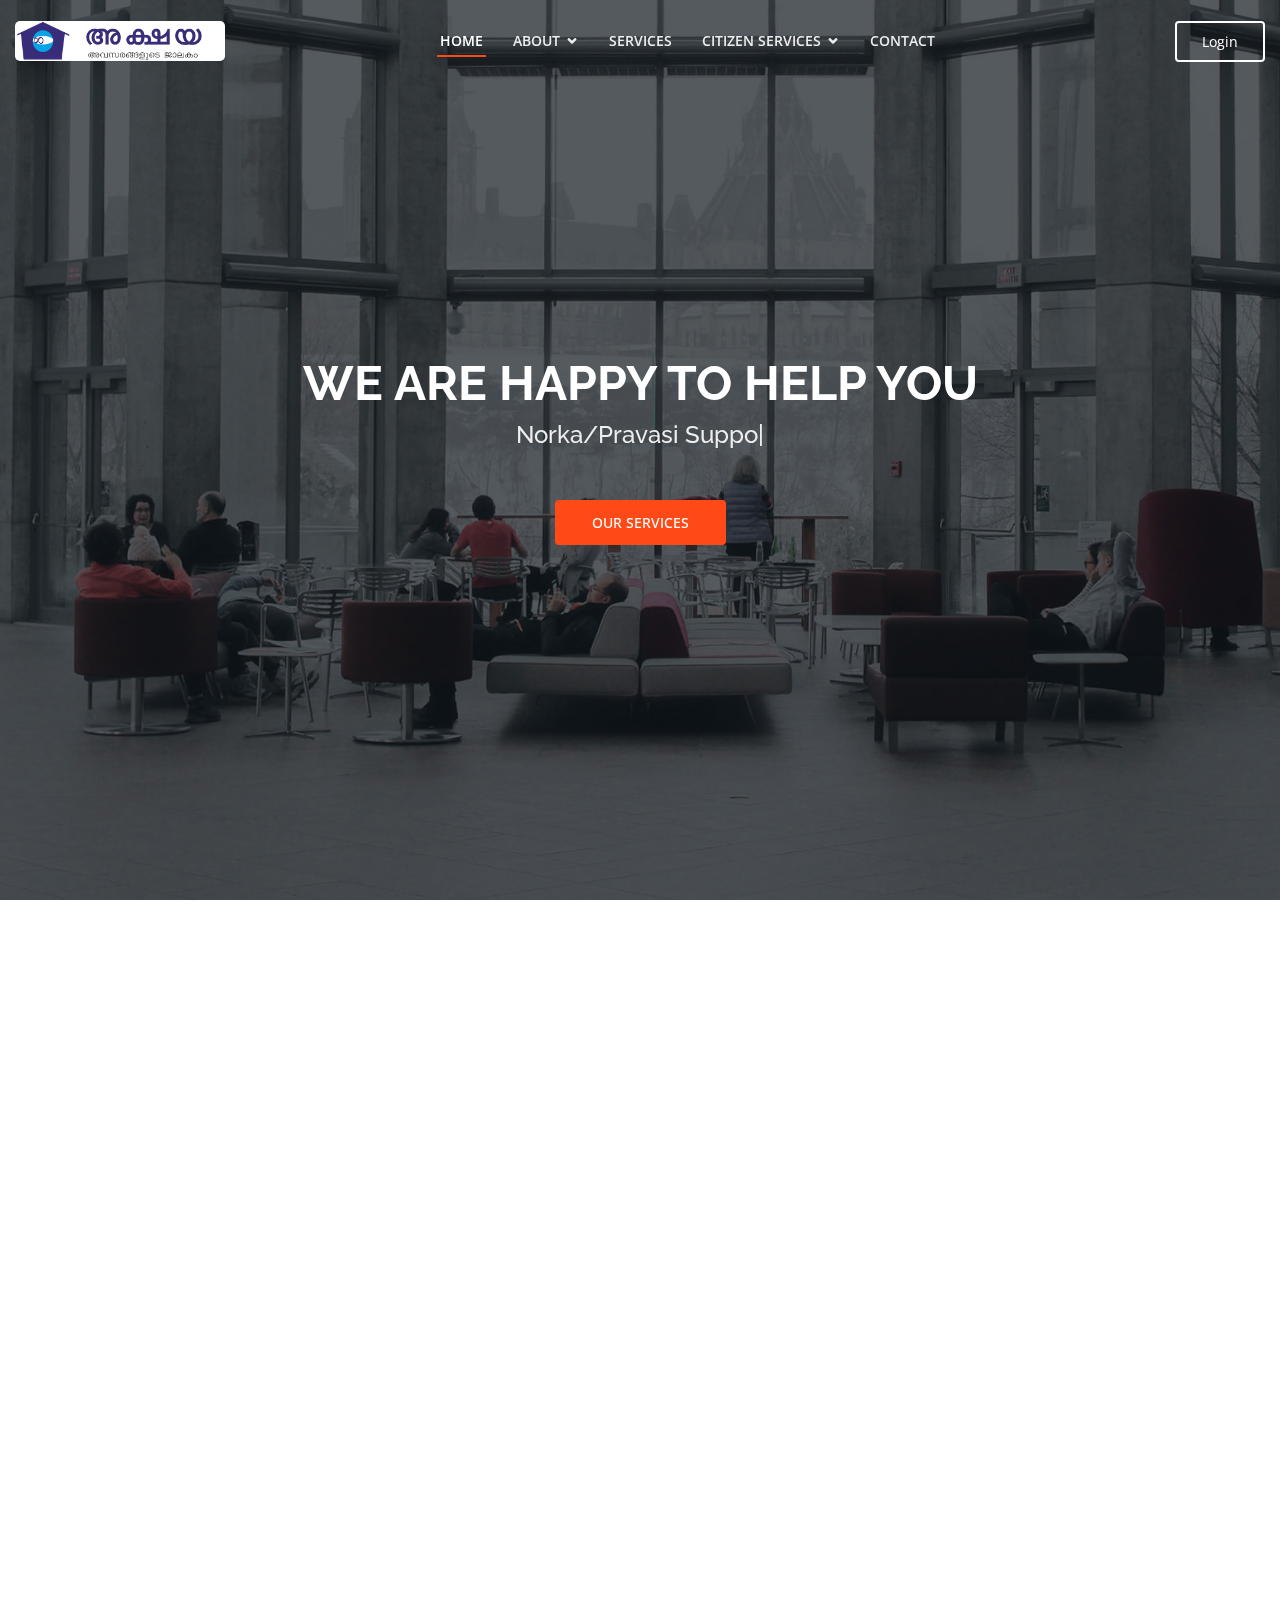
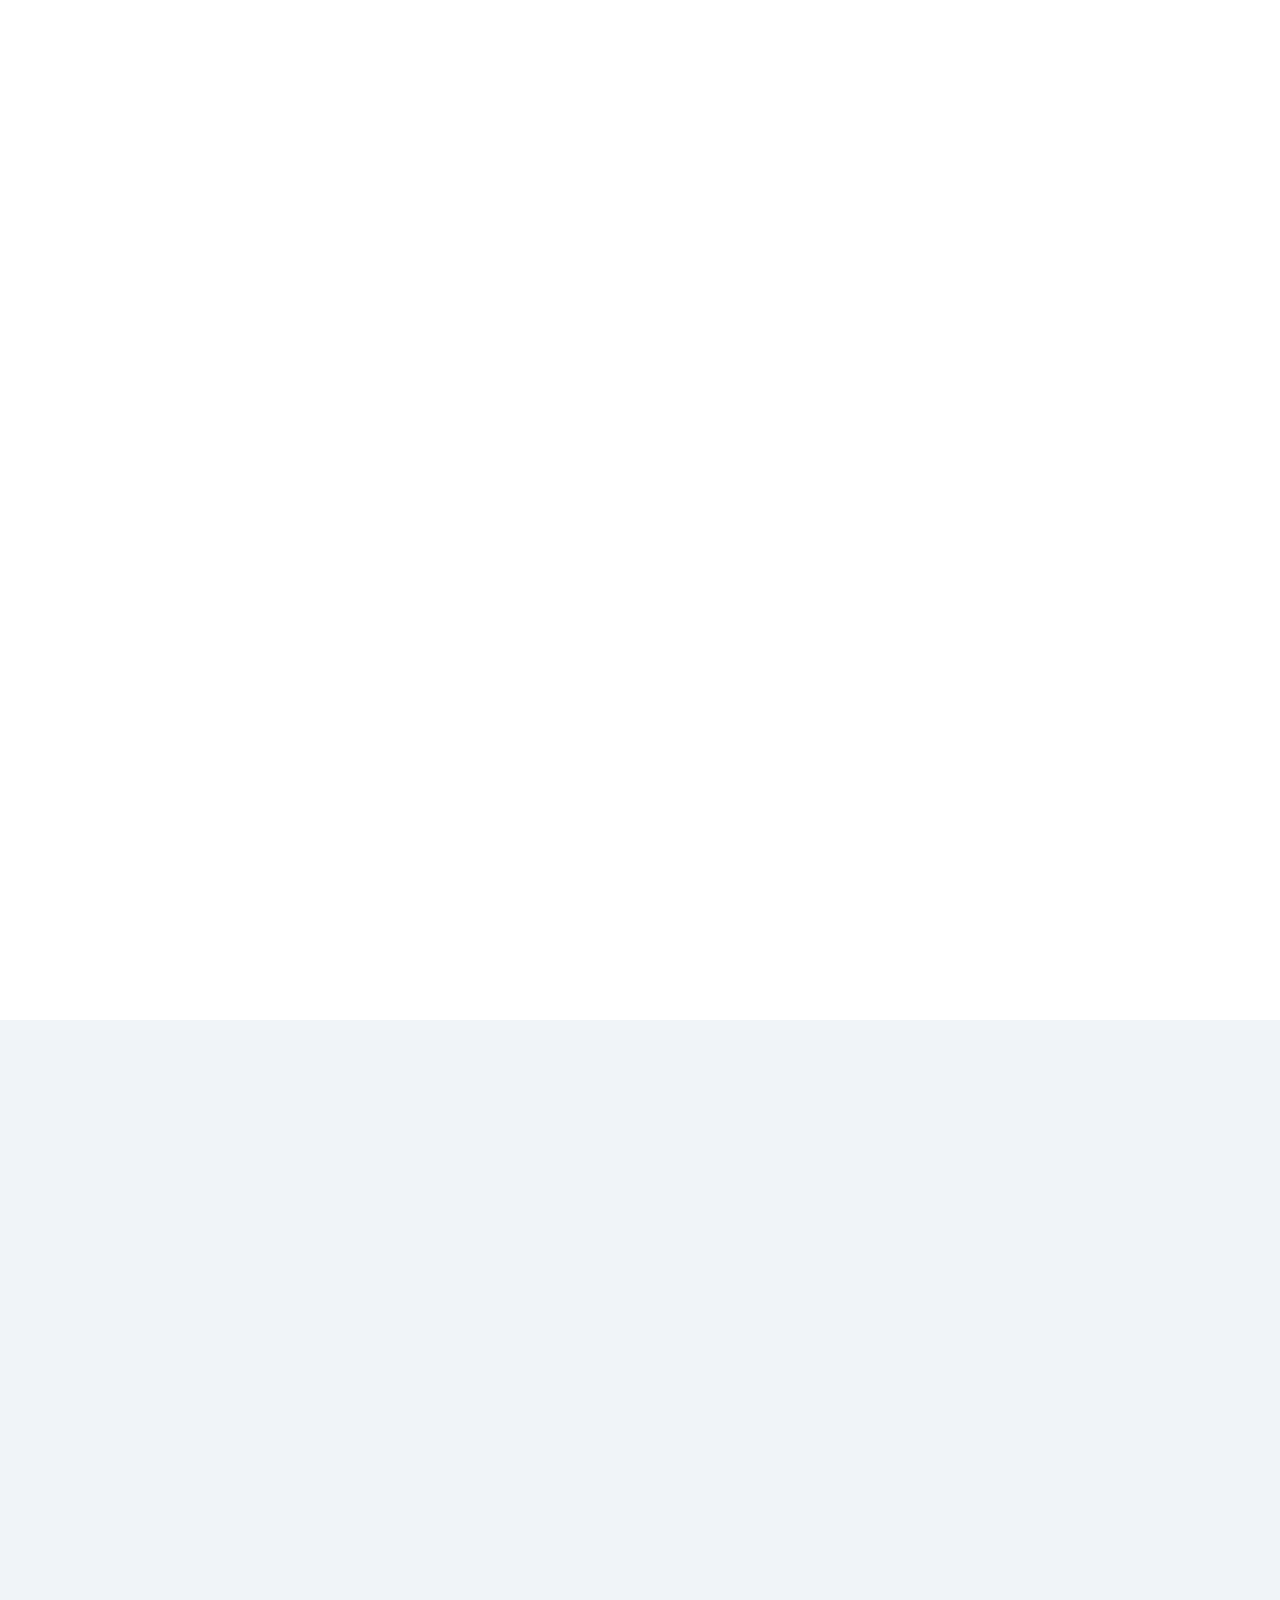
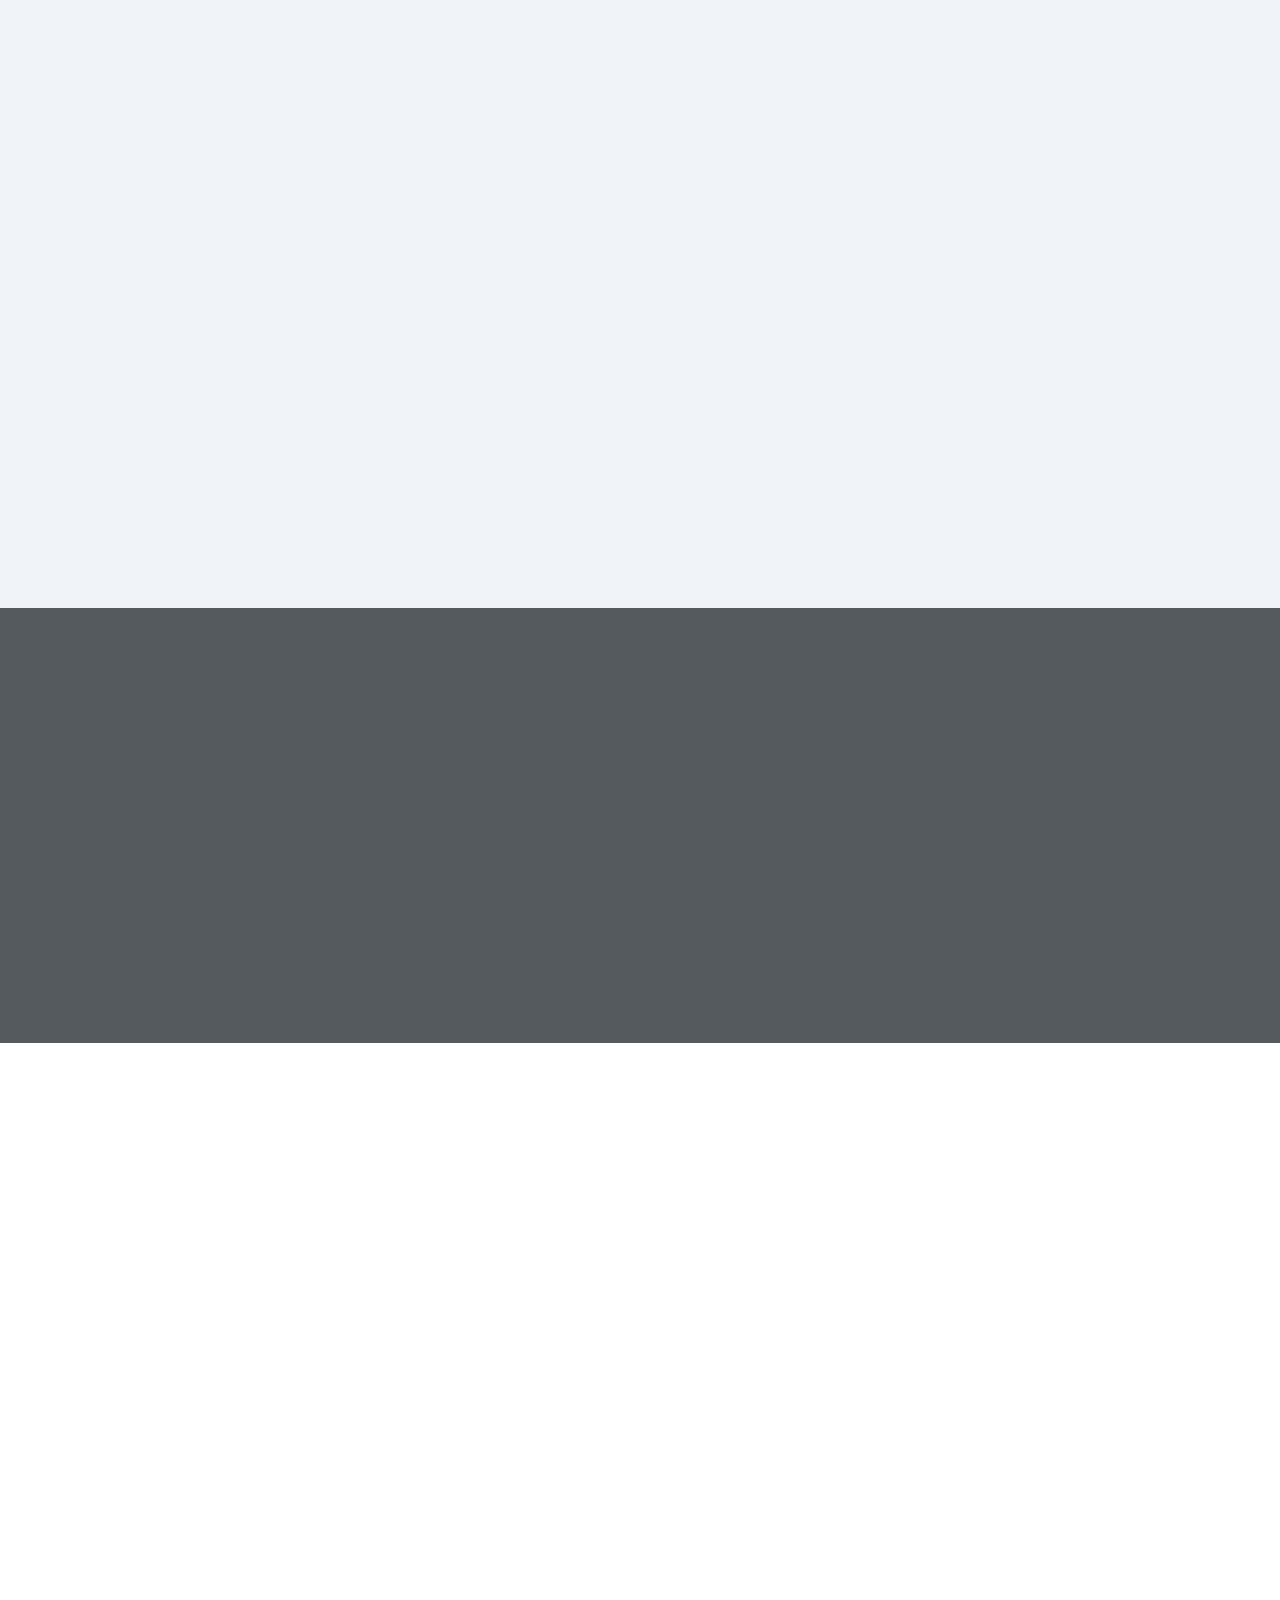
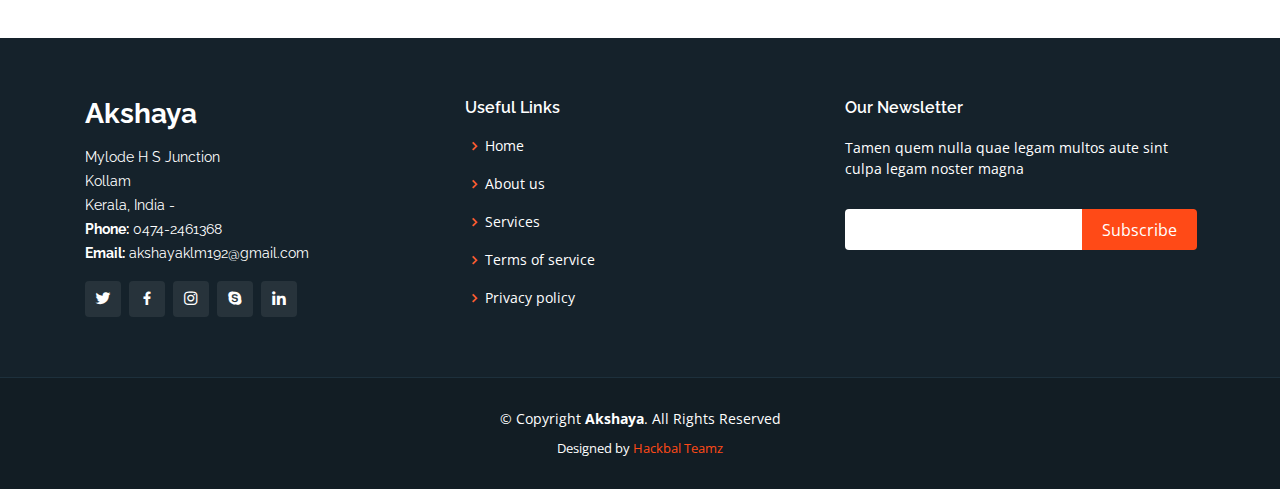
==== commit 5d865b81: "add more nav menus" ====
--- a/index.html
+++ b/index.html
@@ -44,28 +44,35 @@
       <nav class="nav-menu d-none d-lg-block">
         <ul>
           <li class="active"><a href="index.html">Home</a></li>
-          <li class="drop-down"><a href="">About</a>
+          <li class="drop-down"><a href="#0">About</a>
             <ul>
               <li><a href="#about">About US</a></li>
+              <li><a href="http://akshaya.kerala.gov.in/about">About Akshaya</a></li>
               <li><a href="history.html">Background & History</a></li>
             </ul>
           </li>
           <li><a href="#services">Services</a></li>
-          <li class="drop-down"><a href="">Drop Down</a>
+          <li class="drop-down"><a href="">Citizen Services</a>
             <ul>
-              <li><a href="#">Drop Down 1</a></li>
-              <li class="drop-down"><a href="#">Deep Drop Down</a>
+              <li class="drop-down"><a href="#">Government to Citizen</a>
                 <ul>
-                  <li><a href="#">Deep Drop Down 1</a></li>
-                  <li><a href="#">Deep Drop Down 2</a></li>
-                  <li><a href="#">Deep Drop Down 3</a></li>
-                  <li><a href="#">Deep Drop Down 4</a></li>
-                  <li><a href="#">Deep Drop Down 5</a></li>
+                  <li><a href="http://akshaya.kerala.gov.in/service-category/40/e-district">e-District</a></li>
+                  <li><a href="http://akshaya.kerala.gov.in/service-category/52/uidai">UIDAI</a></li>
+                  <li><a href="http://akshaya.kerala.gov.in/service-category/65/citizen-services">Citizen Services</a></li>
                 </ul>
               </li>
-              <li><a href="#">Drop Down 2</a></li>
-              <li><a href="#">Drop Down 3</a></li>
-              <li><a href="#">Drop Down 4</a></li>
+              <li><a href="http://akshaya.kerala.gov.in/service-category/38/business-to-citizen">Business to Citizen</a></li>
+              <li class="drop-down"><a href="#">Financial Inclusion</a>
+                <ul>
+                  <li><a href="http://akshaya.kerala.gov.in/service-category/40/e-district">Kiosk Banking</a></li>
+                  <li><a href="http://akshaya.kerala.gov.in/service-category/52/uidai">Insurance</a></li>
+                </ul>
+              </li>
+              <li class="drop-down"><a href="#">Education</a>
+                <ul>
+                  <li><a href="http://akshaya.kerala.gov.in/service-category/40/e-district">Digital Financial Literacy Campaign</a></li>
+                </ul>
+              </li>
             </ul>
           </li>
           <li><a href="#contact">Contact</a></li>
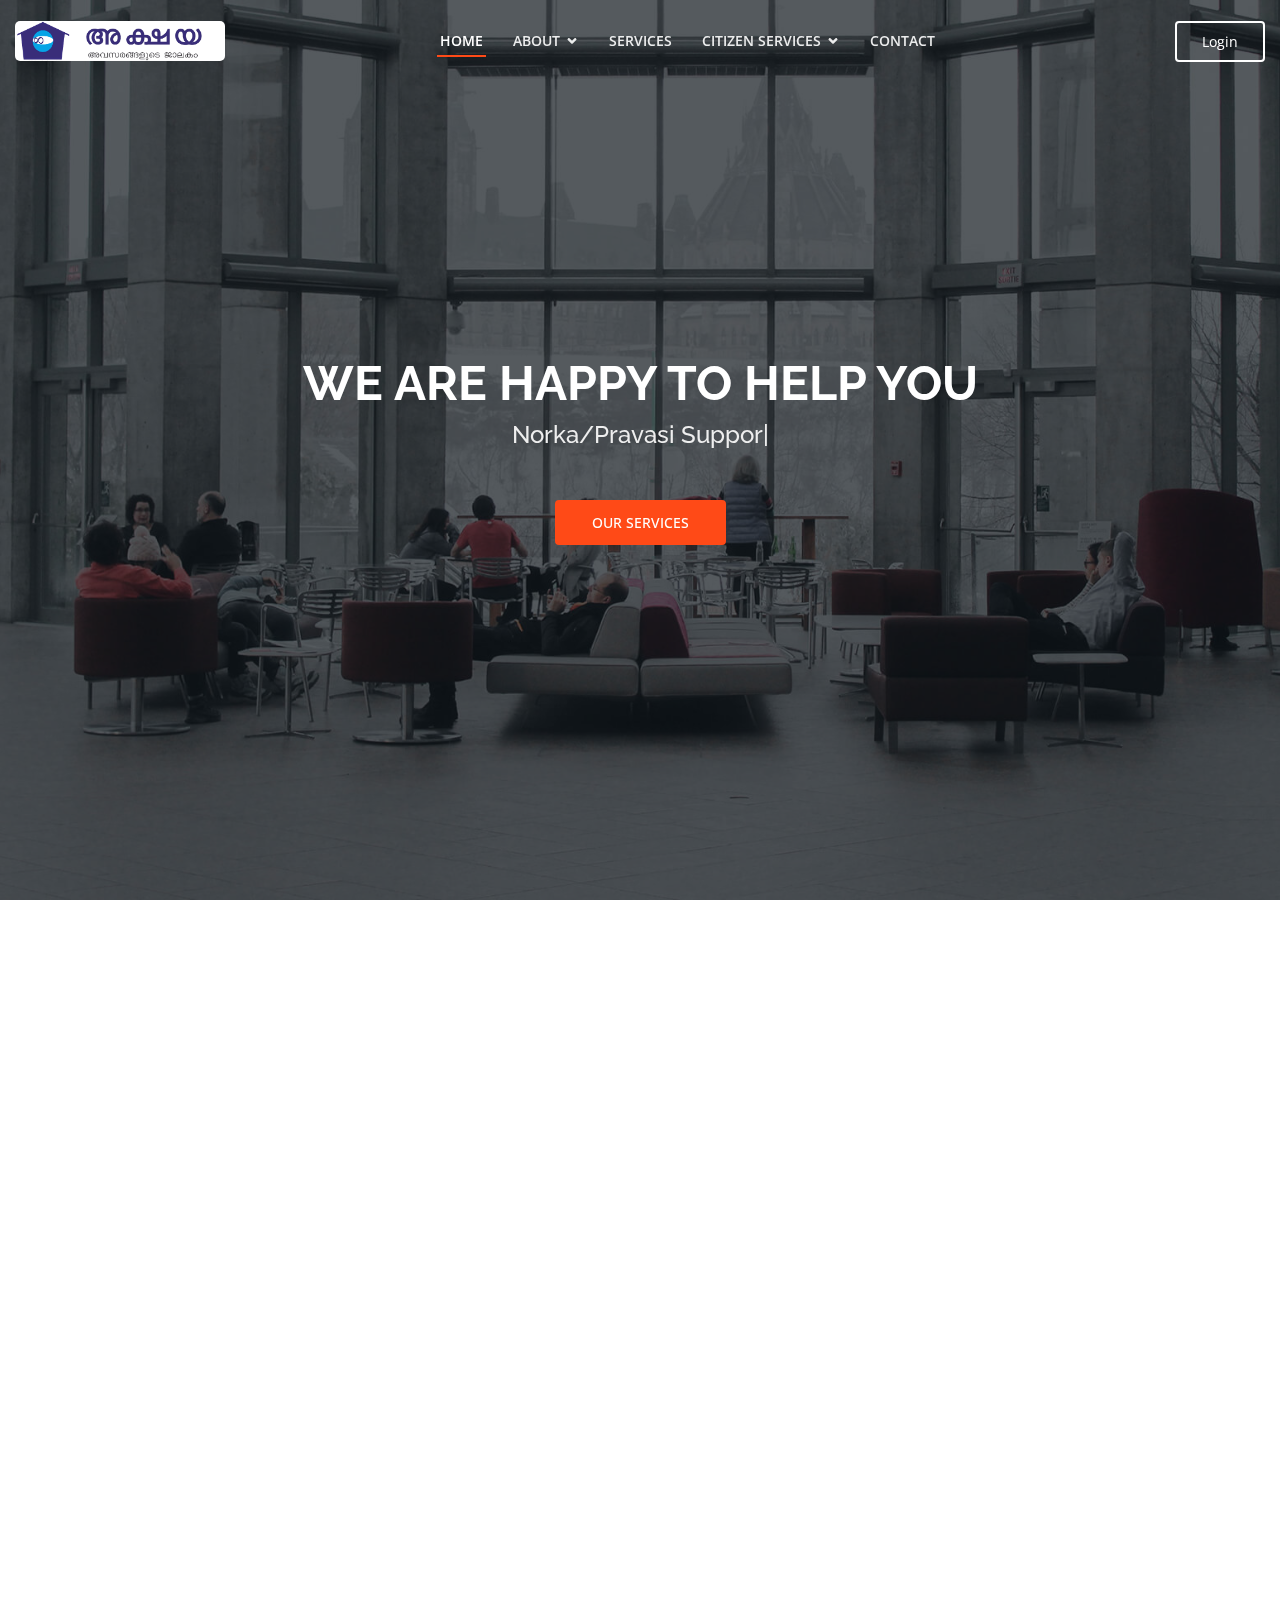
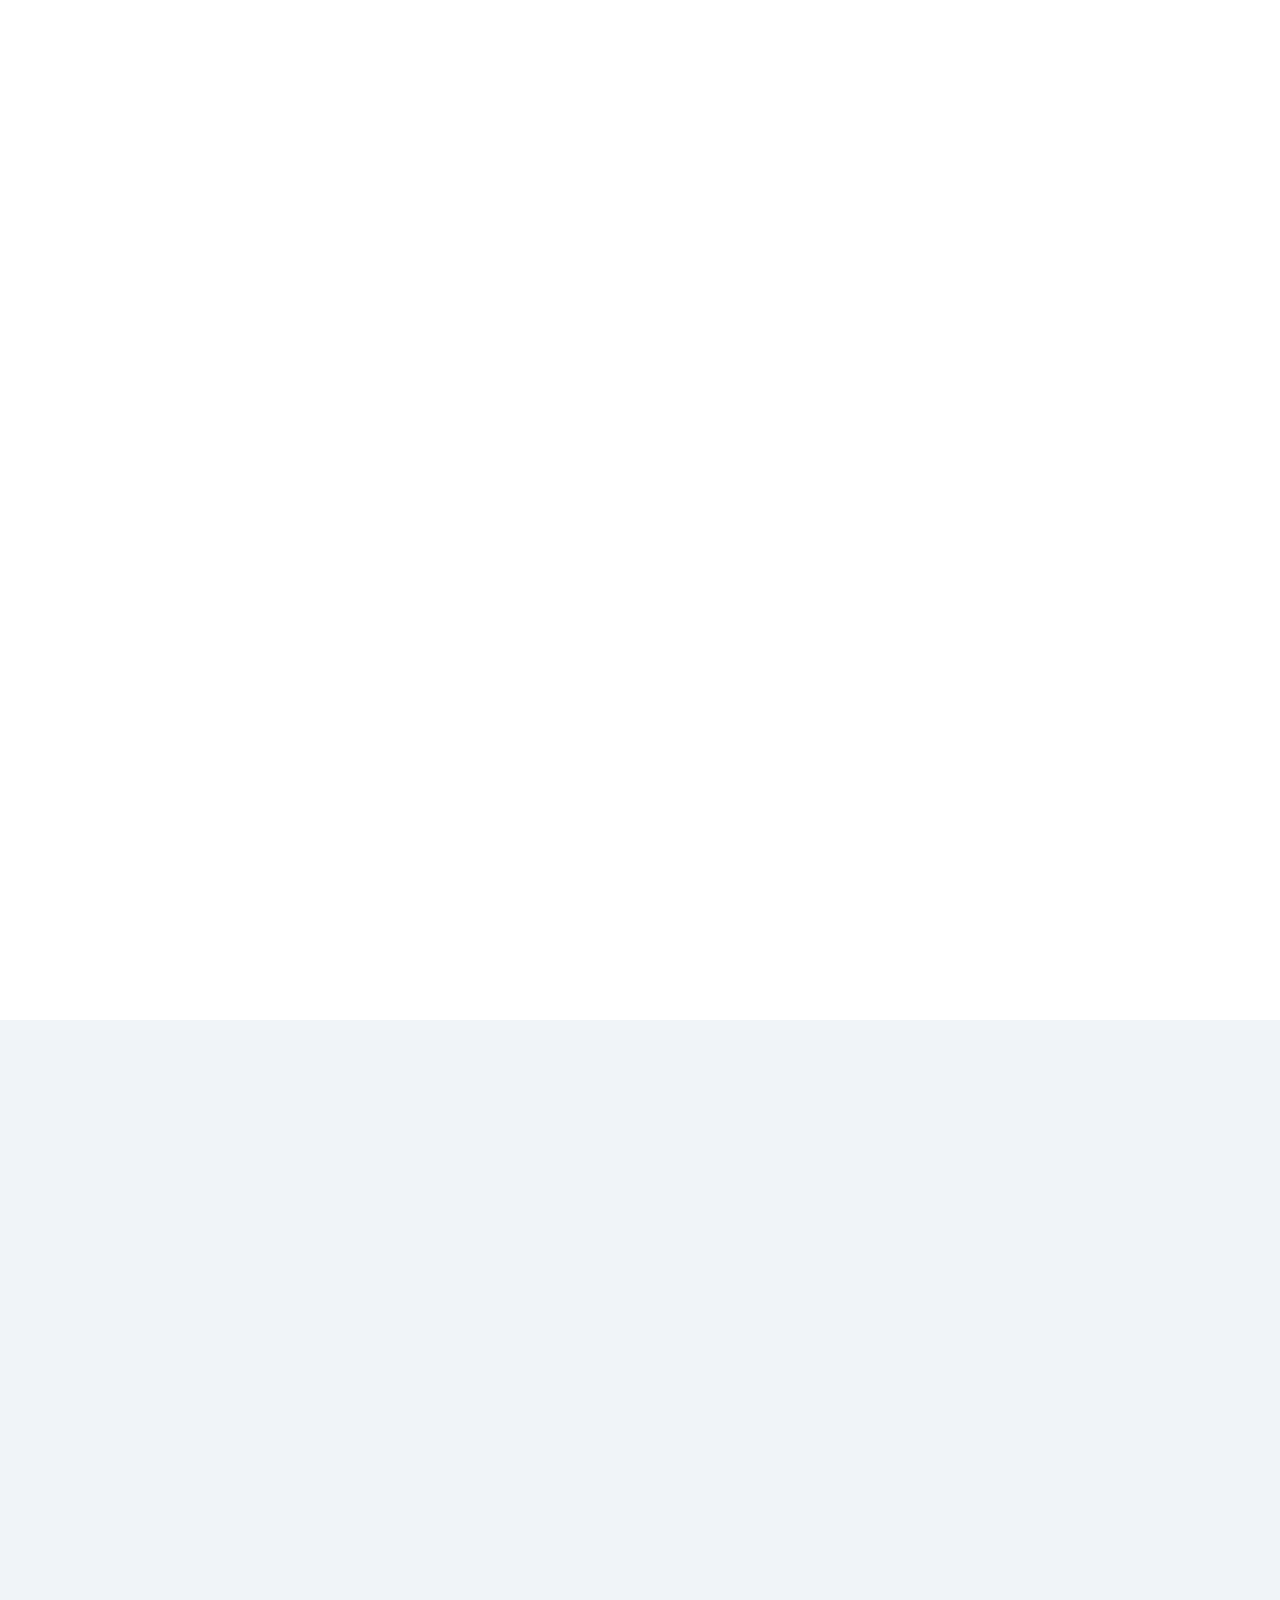
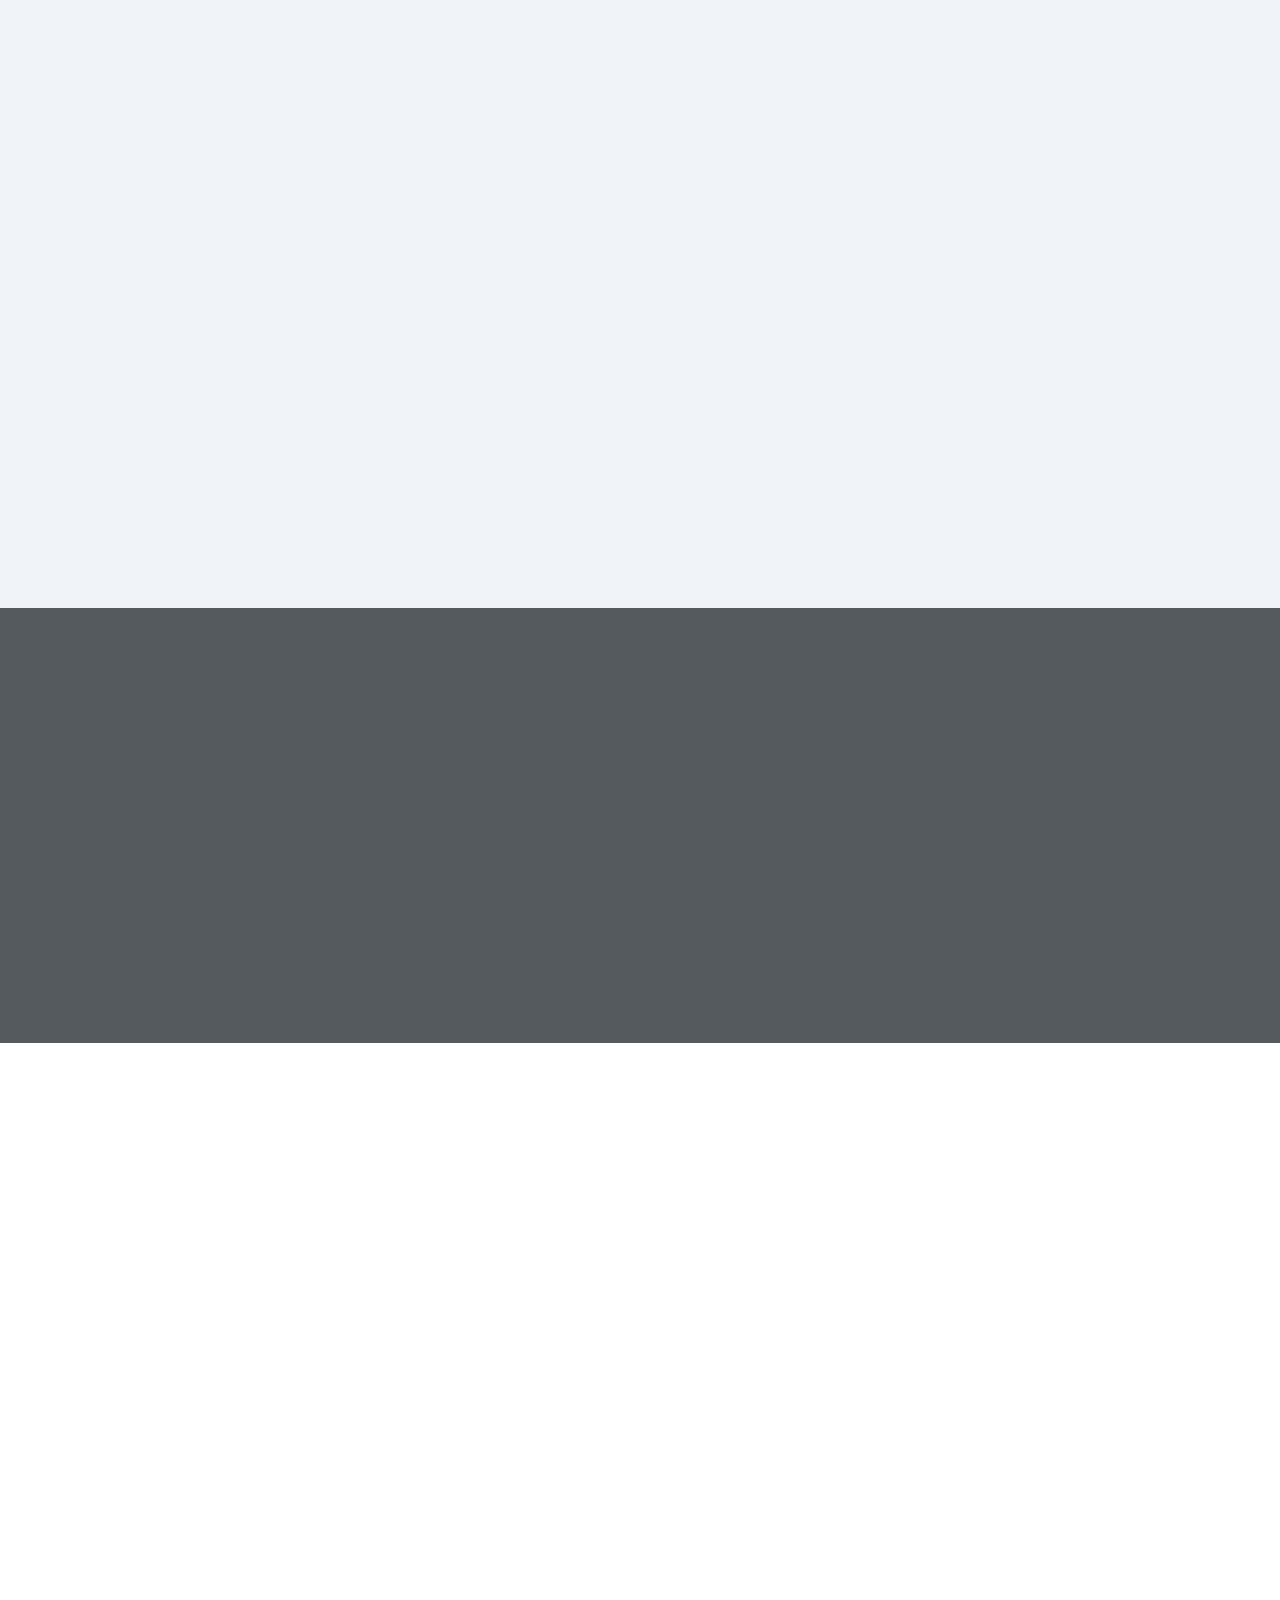
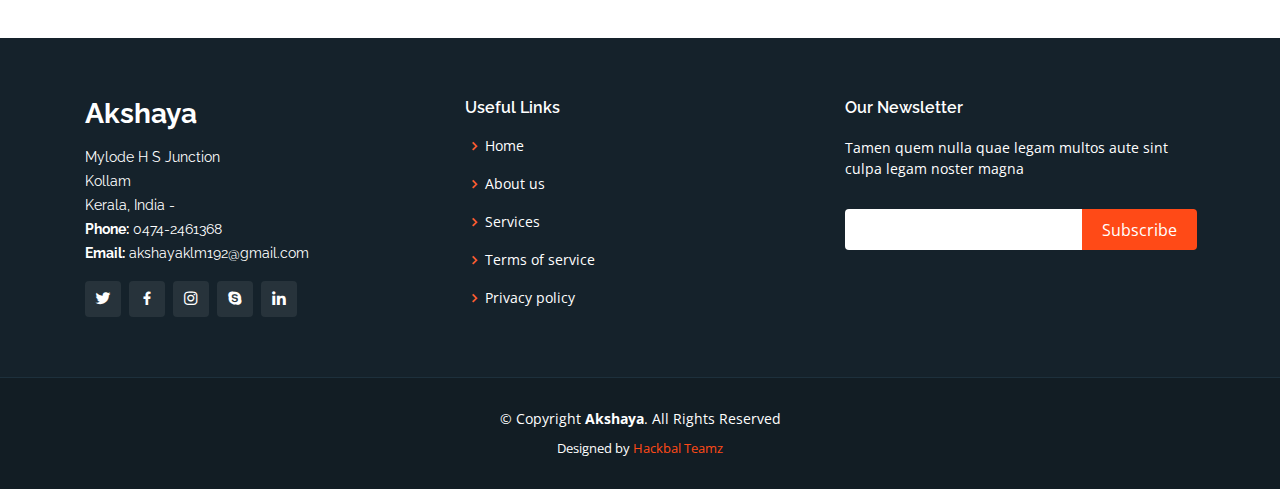
==== commit 1245446e: "add edistrict services" ====
--- a/index.html
+++ b/index.html
@@ -52,23 +52,23 @@
             </ul>
           </li>
           <li><a href="#services">Services</a></li>
-          <li class="drop-down"><a href="">Citizen Services</a>
+          <li class="drop-down"><a href="#0">Citizen Services</a>
             <ul>
-              <li class="drop-down"><a href="#">Government to Citizen</a>
+              <li class="drop-down"><a href="#0">Government to Citizen</a>
                 <ul>
-                  <li><a href="http://akshaya.kerala.gov.in/service-category/40/e-district">e-District</a></li>
+                  <li><a href="e-District.html">e-District</a></li>
                   <li><a href="http://akshaya.kerala.gov.in/service-category/52/uidai">UIDAI</a></li>
                   <li><a href="http://akshaya.kerala.gov.in/service-category/65/citizen-services">Citizen Services</a></li>
                 </ul>
               </li>
               <li><a href="http://akshaya.kerala.gov.in/service-category/38/business-to-citizen">Business to Citizen</a></li>
-              <li class="drop-down"><a href="#">Financial Inclusion</a>
+              <li class="drop-down"><a href="#0">Financial Inclusion</a>
                 <ul>
                   <li><a href="http://akshaya.kerala.gov.in/service-category/40/e-district">Kiosk Banking</a></li>
                   <li><a href="http://akshaya.kerala.gov.in/service-category/52/uidai">Insurance</a></li>
                 </ul>
               </li>
-              <li class="drop-down"><a href="#">Education</a>
+              <li class="drop-down"><a href="#0">Education</a>
                 <ul>
                   <li><a href="http://akshaya.kerala.gov.in/service-category/40/e-district">Digital Financial Literacy Campaign</a></li>
                 </ul>
--- a/assets/css/style.css
+++ b/assets/css/style.css
@@ -1,4 +1,15 @@
- 
+.servicetab {
+        background: #f3f3f3;
+    border-radius: 10px;
+        font-family: 'Montserrat', sans-serif;
+    font-weight: 500;
+    line-height: 1.42857143;
+   
+      padding-top: 35px;  
+}
+.serviceinside{
+   color: #000;
+}
 /*--------------------------------------------------------------
 # General
 --------------------------------------------------------------*/
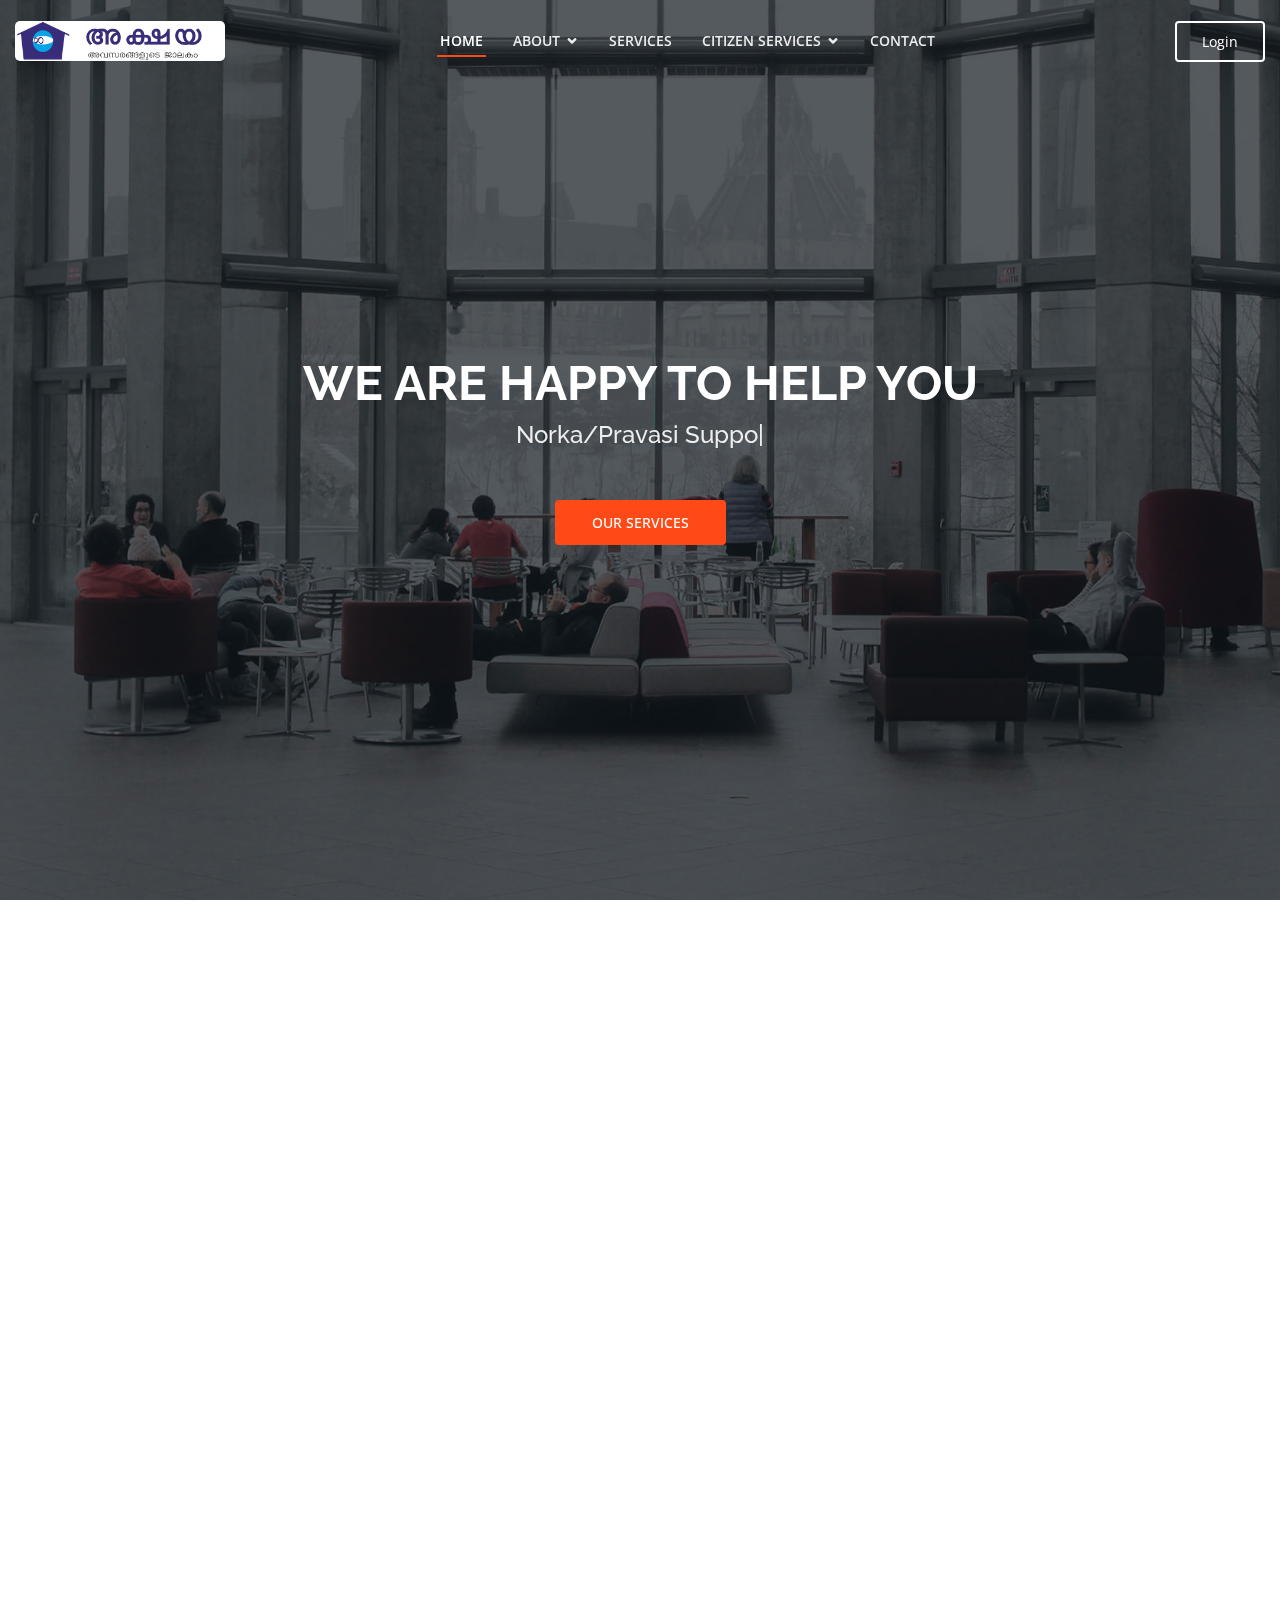
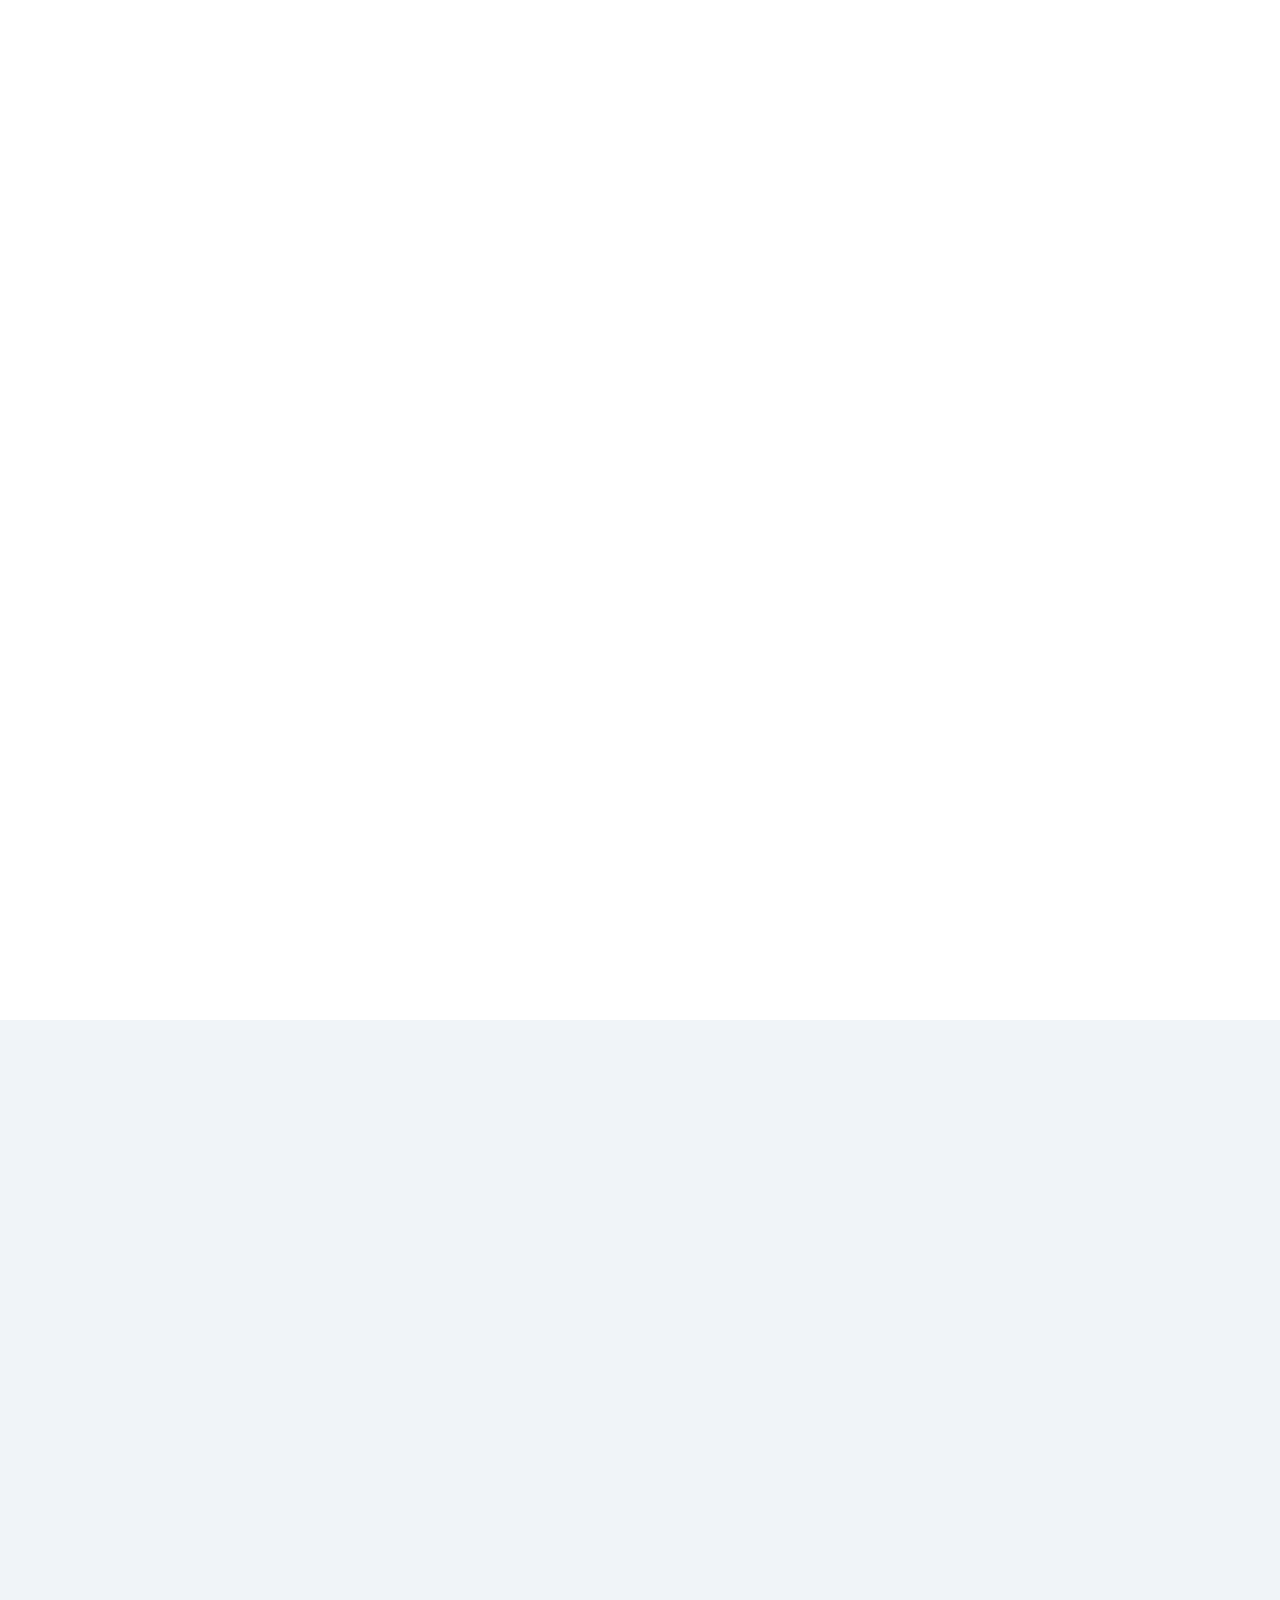
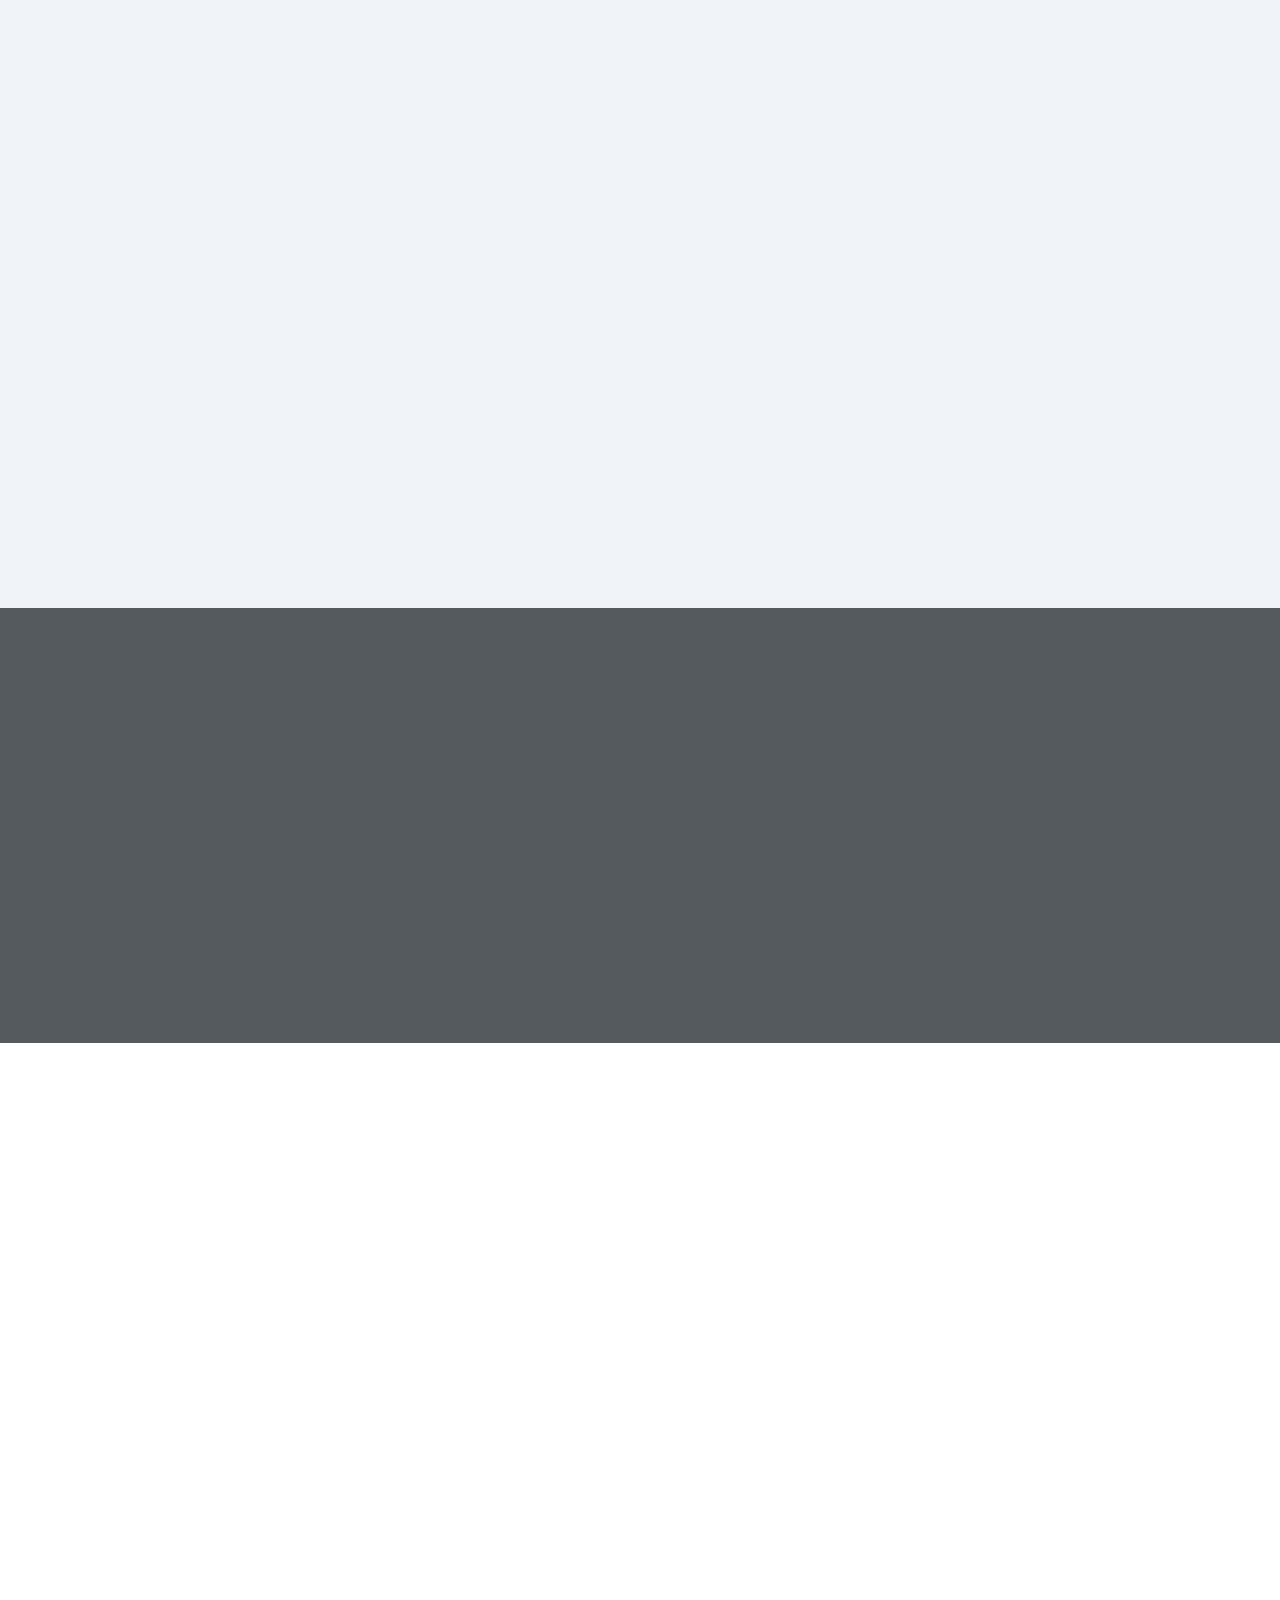
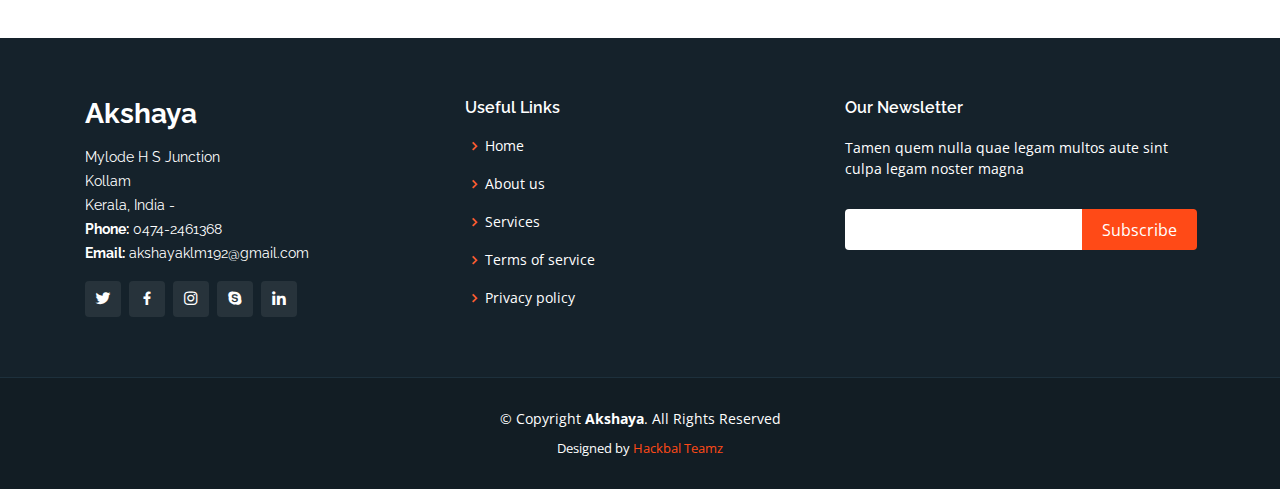
==== commit e2e19182: "added uidai services" ====
--- a/index.html
+++ b/index.html
@@ -57,7 +57,7 @@
               <li class="drop-down"><a href="#0">Government to Citizen</a>
                 <ul>
                   <li><a href="e-District.html">e-District</a></li>
-                  <li><a href="http://akshaya.kerala.gov.in/service-category/52/uidai">UIDAI</a></li>
+                  <li><a href="uidai.html">UIDAI</a></li>
                   <li><a href="http://akshaya.kerala.gov.in/service-category/65/citizen-services">Citizen Services</a></li>
                 </ul>
               </li>
